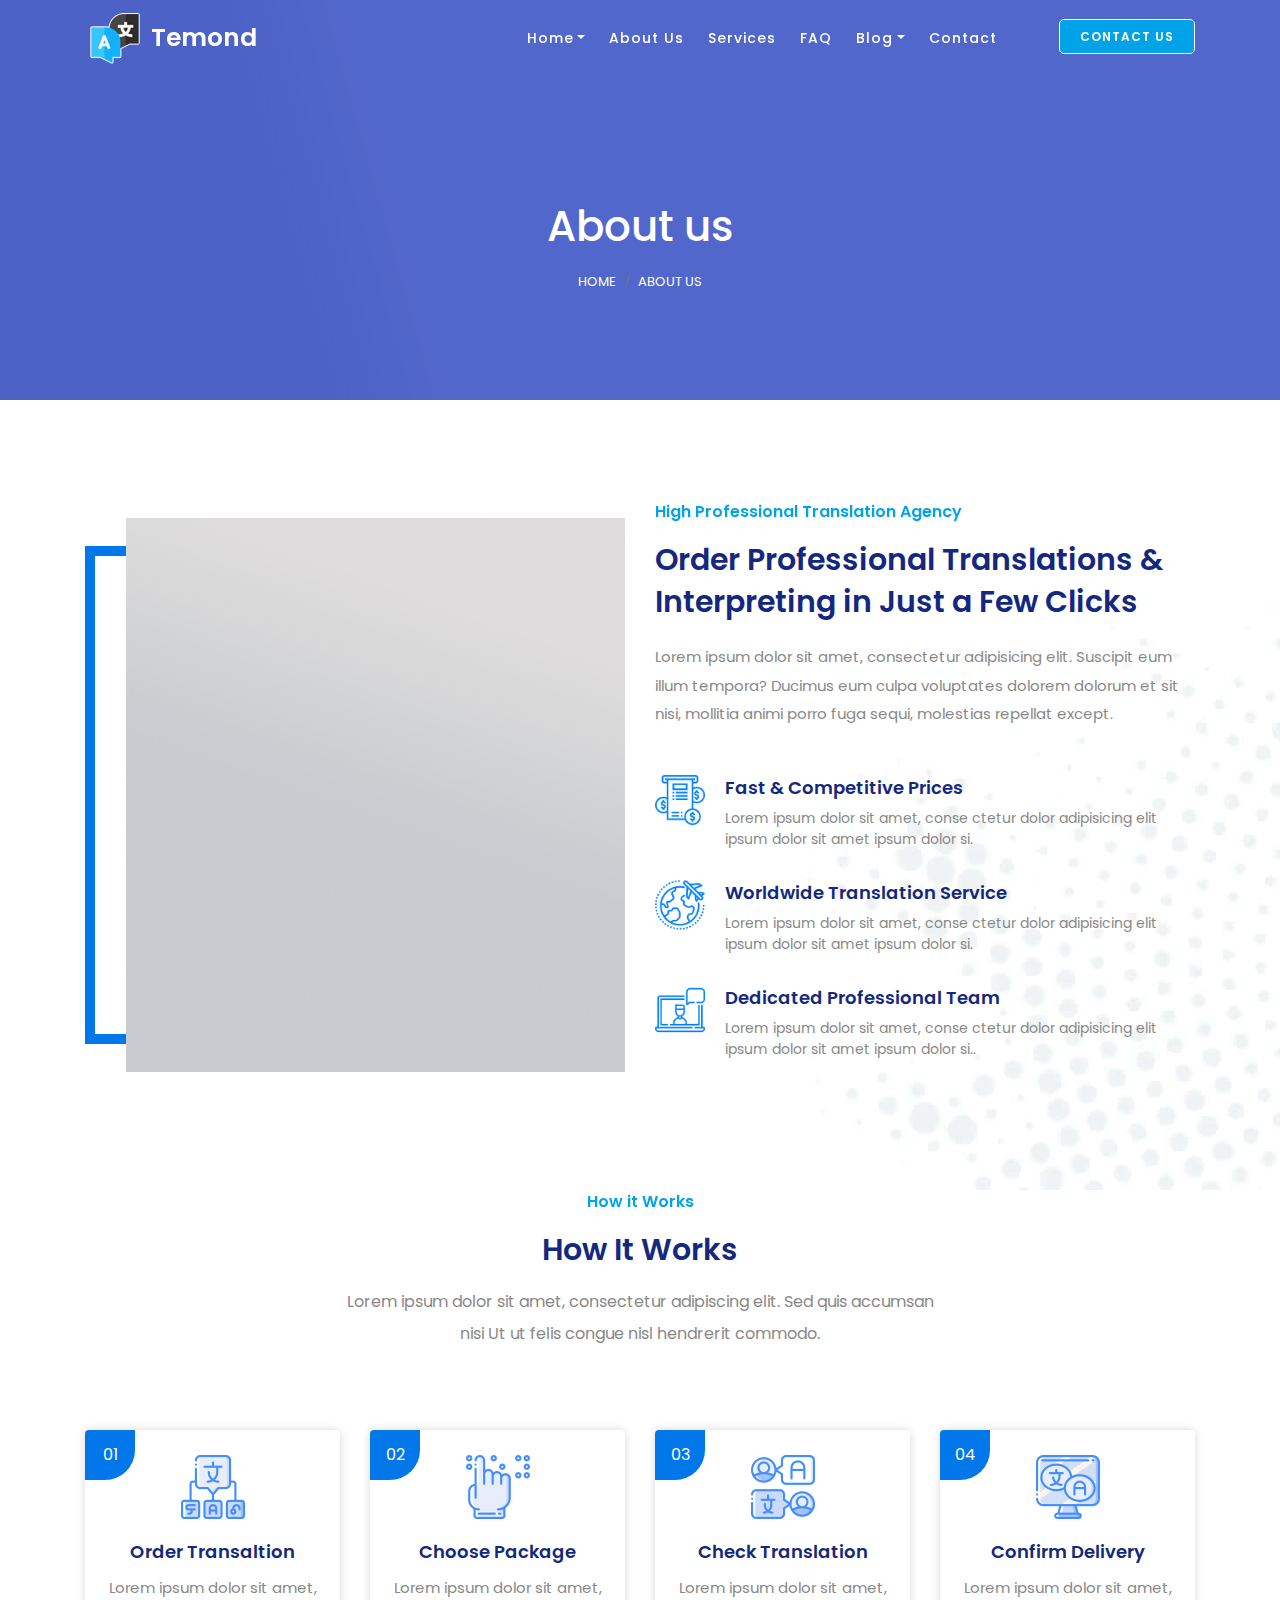
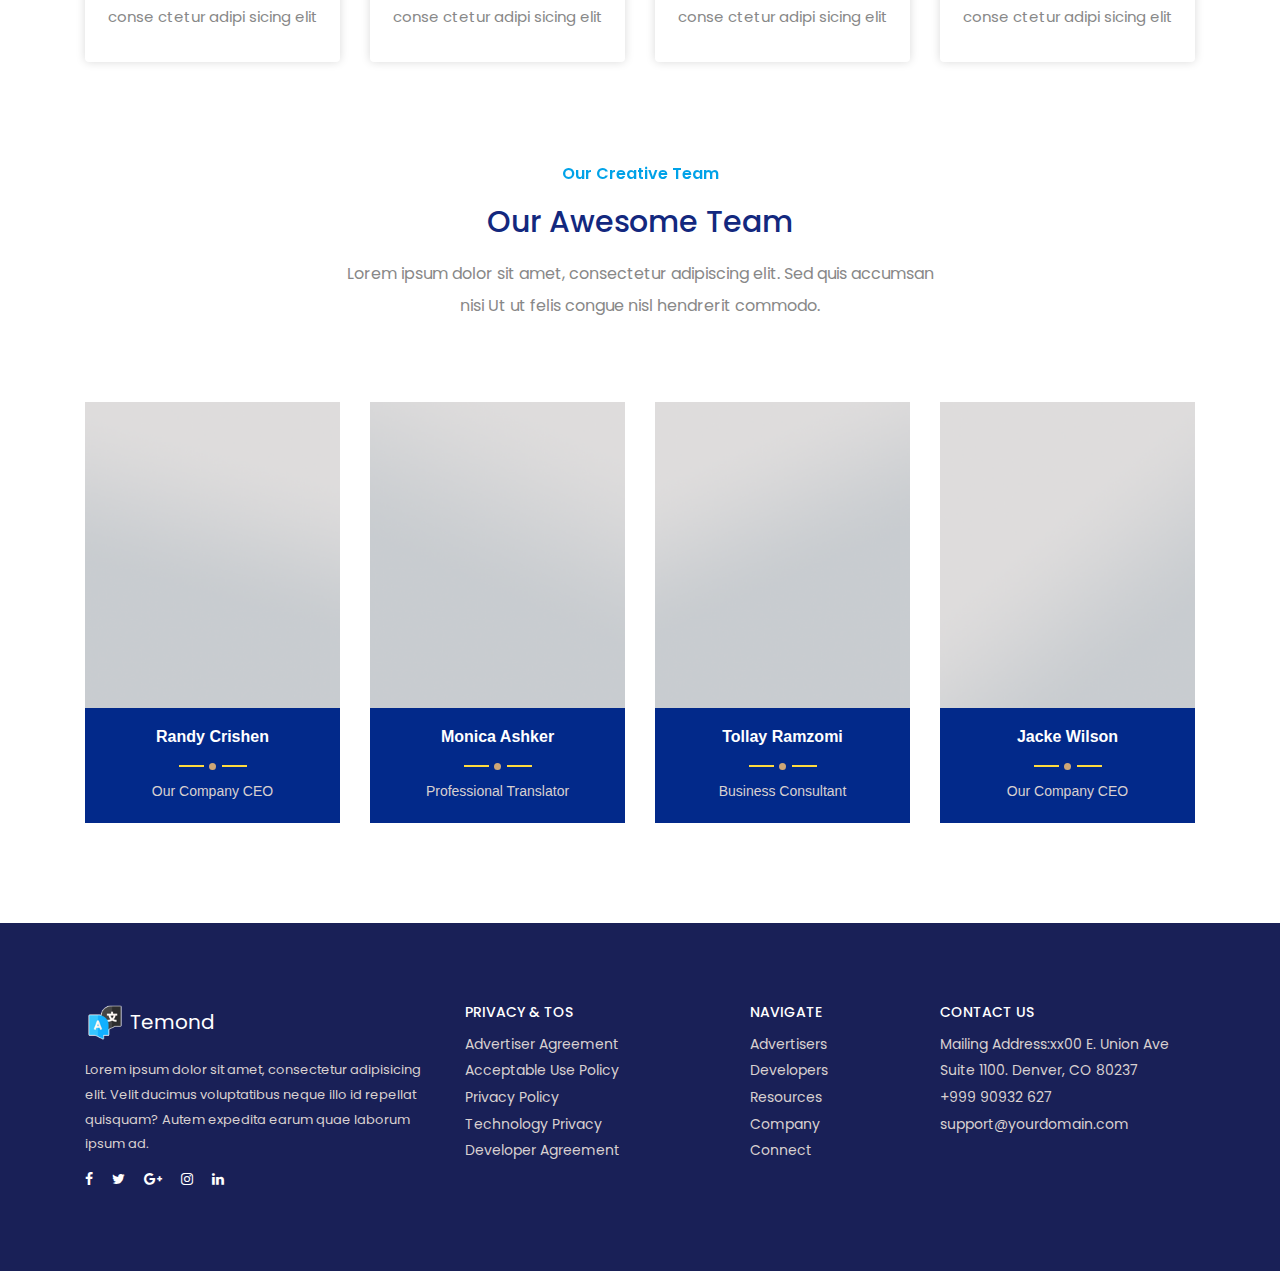
==== about-us.html @ 37ab3e79 "first" ====
<!DOCTYPE html>
<html lang="en">


<head>
    <meta charset="UTF-8">
    <meta name="description" content="">
    <meta http-equiv="X-UA-Compatible" content="IE=edge">
    <meta name="viewport" content="width=device-width, initial-scale=1, shrink-to-fit=no">

    <!-- Title -->
    <title>About Us</title>

    <!-- Favicon -->
    <link rel="icon" href="img/core-img/favicon.ico">

    <!-- Core Stylesheet -->
    <link rel="stylesheet" href="css/style.css">

    <!-- Responsive Stylesheet -->
    <link rel="stylesheet" href="css/responsive.css">

</head>

<body class="light-version">
    <!-- Preloader -->
    <div id="preloader">
        <div class="preload-content">
            <div id="loader-load"></div>
        </div>
    </div>

    <!-- ##### Header Area Start ##### -->
    <nav class="navbar navbar-expand-lg navbar-white fixed-top" id="banner">
        <div class="container">
            <!-- Brand -->
            <a class="navbar-brand" href="#"><span><img src="img/core-img/logo.png" alt="logo"></span> Temond</a>

            <!-- Toggler/collapsibe Button -->
            <button class="navbar-toggler" type="button" data-toggle="collapse" data-target="#collapsibleNavbar">
                <span class="navbar-toggler-icon"></span>
            </button>

            <!-- Navbar links -->
            <div class="collapse navbar-collapse" id="collapsibleNavbar">
                <ul class="navbar-nav ml-auto">
                    <li class="nav-item dropdown">
                        <a class="nav-link dropdown-toggle" href="#" id="navbardrop" data-toggle="dropdown">Home</a>
                        <div class="dropdown-menu">
                            <a class="dropdown-item" href="index-demo-1.html">Home style 1</a>
                            <a class="dropdown-item" href="index-demo-2.html">Home style 2</a>
                            <a class="dropdown-item" href="index-demo-3.html">Home style 3</a>
                            
                        </div>
                    </li>
                    <li class="nav-item">
                        <a class="nav-link" href="about-us.html">About Us</a>
                    </li>
                    <li class="nav-item">
                        <a class="nav-link" href="services.html">Services</a>
                    </li>
                    <li class="nav-item">
                        <a class="nav-link" href="faq.html">FAQ</a>
                    </li>
                    <li class="nav-item dropdown">
                        <a class="nav-link dropdown-toggle" href="#" id="navbardrop" data-toggle="dropdown">Blog</a>
                        <div class="dropdown-menu">
                            <a class="dropdown-item" href="index-blog.html">Blog Posts</a>
                            <a class="dropdown-item" href="index-blog-with-sidebar.html">Sidebar Blog </a>
                            <a class="dropdown-item" href="index-single-blog.html">Blog Details</a>
                        </div>
                    </li>
                    <li class="nav-item">
                        <a class="nav-link" href="contact-us.html">Contact</a>
                    </li>
                    <li class="lh-55px"><a href="#" class="btn login-btn ml-50">Contact Us</a></li>
                </ul>
            </div>
        </div>
    </nav>
    <!-- ##### Header Area End ##### -->

    <!-- ##### Welcome Area Start ##### -->
    <div class="breadcumb-area">
        <!-- breadcumb content -->
        <div class="breadcumb-content">
            <div class="container h-100">
                <div class="row h-100 align-items-center">
                    <div class="col-12">
                        <nav aria-label="breadcrumb" class="breadcumb--con text-center">
                            <h2 class="w-text title wow fadeInUp" data-wow-delay="0.2s">About us</h2>
                            <ol class="breadcrumb justify-content-center wow fadeInUp" data-wow-delay="0.4s">
                                <li class="breadcrumb-item"><a href="#">Home</a></li>
                                <li class="breadcrumb-item active" aria-current="page">About us</li>
                            </ol>
                        </nav>
                    </div>
                </div>
            </div>
        </div>
    </div>
    <!-- ##### Welcome Area End ##### -->

   <section class="relative section-padding-100 dot-bg">
         <div class="container">
            <div class="row align-items-center">
                <div class="col-12 col-lg-6 offset-lg-0 col-md-12 no-padding-left">
                    <div class="about-sec-img fadeInUp" data-wow-delay="0.7s">
                        <img src="img/core-img/about-1.png" alt="">
                    </div>
                </div>
                <div class="col-12 col-lg-6 offset-lg-0">
                    <div class="who-we-contant mt-s">
                        <div class="mb-15 text-left fadeInUp" data-wow-delay="0.2s">
                            <span class="gradient-text blue">High Professional Translation Agency</span>
                        </div>
                        <h4 class="fadeInUp" data-wow-delay="0.3s">Order Professional Translations & Interpreting in Just a Few Clicks</h4>
                        <p class="fadeInUp" data-wow-delay="0.4s">Lorem ipsum dolor sit amet, consectetur adipisicing elit. Suscipit eum illum tempora? Ducimus eum culpa voluptates dolorem dolorum et sit nisi, mollitia animi porro fuga sequi, molestias repellat except.</p>

                        <div class="row">
                            <div class="col-12 mt-30">
                                <div class="services-block-four v2">
                                    <div class="inner-box">
                                        <div class="icon-img-box">
                                            <img src="img/icons/icon1.png" alt="">
                                        </div>
                                        <h3><a href="#">Fast &amp; Competitive Prices</a></h3>
                                        <div class="text">Lorem ipsum dolor sit amet, conse ctetur dolor adipisicing elit ipsum dolor sit amet ipsum dolor si.</div>
                                        
                                    </div>
                                </div>
                            </div>
                            <div class="col-12">
                                <div class="services-block-four v2">
                                    <div class="inner-box">
                                        <div class="icon-img-box">
                                            <img src="img/icons/icon2.png" alt="">
                                        </div>
                                        <h3><a href="#">Worldwide Translation Service</a></h3>
                                        <div class="text">Lorem ipsum dolor sit amet, conse ctetur dolor adipisicing elit ipsum dolor sit amet ipsum dolor si.</div>
                                        
                                    </div>
                                </div>
                            </div>
                            <div class="col-12 ">
                            <div class="services-block-four v2">
                                <div class="inner-box">
                                    <div class="icon-img-box">
                                        <img src="img/icons/icon3.png" alt="">
                                    </div>
                                    <h3><a href="#">Dedicated Professional Team</a></h3>
                                    <div class="text">Lorem ipsum dolor sit amet, conse ctetur dolor adipisicing elit ipsum dolor sit amet ipsum dolor si..</div>
                                    
                                </div>
                            </div>
                        </div>
                        </div>
                        
                    </div>
                </div>
            </div>

        </div>
    </section>
    
    

    <section class="relative section-padding-0-70">
        <div class="container">
            <div class="section-heading text-center">
                
                <div class="mb-15 justify-content-center fadeInUp" data-wow-delay="0.2s">
                    <span class="gradient-text blue">How it Works</span>
                </div>
                <h2 class="d-blue bold fadeInUp" data-wow-delay="0.3s">How it Works</h2>
                <p class="fadeInUp" data-wow-delay="0.4s">Lorem ipsum dolor sit amet, consectetur adipiscing elit. Sed quis accumsan nisi Ut ut felis congue nisl hendrerit commodo.</p>
            </div>
            <div class="row">
                <div class="col-md-3 col-sm-6 col-xs-12">
                    <div class="article special w-bg">
                        <span class="how-number">01</span>
                        <img src="img/icons/c1.png" class="mb-10" alt="">
                        <h3 class="article__title">Order Transaltion</h3> 
                        <p>Lorem ipsum dolor sit amet, conse ctetur adipi sicing elit</p>               
                    </div>
                </div>
                <div class="col-md-3 col-sm-6 col-xs-12">
                    <div class="article special w-bg">
                        <span class="how-number">02</span>
                        <img src="img/icons/c2.png" class="mb-10" alt="">
                        <h3 class="article__title">Choose Package</h3> 
                        <p>Lorem ipsum dolor sit amet, conse ctetur adipi sicing elit</p>                
                    </div>
                </div>
                <div class="col-md-3 col-sm-6 col-xs-12">
                    <div class="article special w-bg">
                        <span class="how-number">03</span>
                        <img src="img/icons/c3.png" class="mb-10" alt="">
                        <h3 class="article__title">Check Translation</h3> 
                        <p>Lorem ipsum dolor sit amet, conse ctetur adipi sicing elit</p>                
                    </div>
                </div>
                <div class="col-md-3 col-sm-6 col-xs-12">
                    <div class="article special w-bg">
                        <span class="how-number">04</span>
                        <img src="img/icons/c4.png" class="mb-10" alt="">
                        <h3 class="article__title">Confirm Delivery</h3> 
                        <p>Lorem ipsum dolor sit amet, conse ctetur adipi sicing elit</p>               
                    </div>
                </div>
            </div>
        </div>
    </section>

    
    <div class="footer-bg">
        <!-- ##### Team Area Start ##### -->
        <section class="our_team_area section-padding-0-70 clearfix" id="team">
            <div class="container">
                <div class="row">
                    <div class="col-12">
                        <div class="section-heading text-center">
                            
                            <div class="mb-15 justify-content-center fadeInUp" data-wow-delay="0.2s">
                                <span class="gradient-text blue">Our Creative Team</span>
                            </div>
                            <h2 class="fadeInUp" data-wow-delay="0.3s">Our Awesome Team</h2>
                            <p class="fadeInUp" data-wow-delay="0.4s">Lorem ipsum dolor sit amet, consectetur adipiscing elit. Sed quis accumsan nisi Ut ut felis congue nisl hendrerit commodo. </p>
                        </div>
                    </div>
                </div>

                <div class="row">
                    <!-- Single Team Member -->
                    <div class="col-12 col-sm-6 col-lg-3">
                       <div class="our-team ico-team">
                            <div class="team_img">
                                <img src="img/team-img/member1.png" alt="chef-1">
                                <ul class="social">
                                    <li><a href="#"><i class="fa fa-facebook"></i></a></li>
                                    <li><a href="#"><i class="fa fa-twitter"></i></a></li>
                                    <li><a href="#"><i class="fa fa-linkedin"></i></a></li>
                                </ul>
                            </div>
                            <div class="team-content">
                                <h4 class="title">Randy crishen</h4>
                                <span class="post">Our Company CEO</span>
                            </div>
                        </div>
                    </div>

                    <!-- Single Team Member -->
                    <div class="col-12 col-sm-6 col-lg-3">
                       <div class="our-team ico-team">
                            <div class="team_img">
                                <img src="img/team-img/member2.png" alt="chef-1">
                                <ul class="social">
                                    <li><a href="#"><i class="fa fa-facebook"></i></a></li>
                                    <li><a href="#"><i class="fa fa-twitter"></i></a></li>
                                    <li><a href="#"><i class="fa fa-linkedin"></i></a></li>
                                </ul>
                            </div>
                            <div class="team-content">
                                <h4 class="title">Monica Ashker</h4>
                                <span class="post">Professional Translator</span>
                            </div>
                        </div>
                    </div>

                    <!-- Single Team Member -->
                    <div class="col-12 col-sm-6 col-lg-3">
                       <div class="our-team ico-team">
                            <div class="team_img">
                                <img src="img/team-img/member3.png" alt="chef-1">
                                <ul class="social">
                                    <li><a href="#"><i class="fa fa-facebook"></i></a></li>
                                    <li><a href="#"><i class="fa fa-twitter"></i></a></li>
                                    <li><a href="#"><i class="fa fa-linkedin"></i></a></li>
                                </ul>
                            </div>
                            <div class="team-content">
                                <h4 class="title">Tollay Ramzomi</h4>
                                <span class="post">Business Consultant</span>
                            </div>
                        </div>
                    </div>

                    <!-- Single Team Member -->
                    <div class="col-12 col-sm-6 col-lg-3">
                       <div class="our-team ico-team">
                            <div class="team_img">
                                <img src="img/team-img/member4.png" alt="chef-1">
                                <ul class="social">
                                    <li><a href="#"><i class="fa fa-facebook"></i></a></li>
                                    <li><a href="#"><i class="fa fa-twitter"></i></a></li>
                                    <li><a href="#"><i class="fa fa-linkedin"></i></a></li>
                                </ul>
                            </div>
                            <div class="team-content">
                                <h4 class="title">Jacke Wilson</h4>
                                <span class="post">Our Company CEO</span>
                            </div>
                        </div>
                    </div>

                </div>
            </div>
        </section>
        <!-- ##### Team Area End ##### -->
        
        <!-- ##### Footer Area Start ##### -->
        <footer class="footer-area bg-img">

            <div class="footer-content-area mt-0">
                <div class="container">
                    <div class="row ">
                        <div class="col-12 col-lg-4 col-md-6">
                            <div class="footer-copywrite-info">
                                <!-- Copywrite -->
                                <div class="copywrite_text fadeInUp" data-wow-delay="0.2s">
                                    <div class="footer-logo">
                                        <a href="#"><img src="img/core-img/logo.png" alt="logo"> Temond</a>
                                    </div>
                                    <p>Lorem ipsum dolor sit amet, consectetur adipisicing elit. Velit ducimus voluptatibus neque illo id repellat quisquam? Autem expedita earum quae laborum ipsum ad.</p>
                                </div>
                                <!-- Social Icon -->
                                <div class="footer-social-info fadeInUp" data-wow-delay="0.4s">
                                    <a href="#"><i class="fa fa-facebook" aria-hidden="true"></i></a>
                                    <a href="#"> <i class="fa fa-twitter" aria-hidden="true"></i></a>
                                    <a href="#"><i class="fa fa-google-plus" aria-hidden="true"></i></a>
                                    <a href="#"><i class="fa fa-instagram" aria-hidden="true"></i></a>
                                    <a href="#"><i class="fa fa-linkedin" aria-hidden="true"></i></a>
                                </div>
                            </div>
                        </div>

                        <div class="col-12 col-lg-3 col-md-6">
                            <div class="contact_info_area d-sm-flex justify-content-between">
                                <!-- Content Info -->
                                <div class="contact_info mt-x text-center fadeInUp" data-wow-delay="0.3s">
                                    <h5>PRIVACY & TOS</h5>
                                    <a href=""><p>Advertiser Agreement</p></a>
                                    <a href=""><p>Acceptable Use Policy</p></a>
                                    <a href=""><p>Privacy Policy</p></a>
                                    <a href=""><p>Technology Privacy</p></a>
                                    <a href=""><p>Developer Agreement</p></a>
                                </div>
                            </div>
                        </div>
                          
                        <div class="col-12 col-lg-2 col-md-6 ">
                            <!-- Content Info -->
                            <div class="contact_info_area d-sm-flex justify-content-between">
                                <div class="contact_info mt-s text-center fadeInUp" data-wow-delay="0.2s">
                                    <h5>NAVIGATE</h5>
                                    <a href=""><p>Advertisers</p></a>
                                    <a href=""><p>Developers</p></a>
                                    <a href=""><p>Resources</p></a>
                                    <a href=""><p>Company</p></a>
                                    <a href=""><p>Connect</p></a>
                                </div>
                            </div>
                        </div>
                        

                        <div class="col-12 col-lg-3 col-md-6 ">
                            <div class="contact_info_area d-sm-flex justify-content-between">
                                <!-- Content Info -->
                                <div class="contact_info mt-s text-center fadeInUp" data-wow-delay="0.4s">
                                    <h5>CONTACT US</h5>
                                    <p>Mailing Address:xx00 E. Union Ave</p>
                                    <p>Suite 1100. Denver, CO 80237</p>
                                    <p>+999 90932 627</p>
                                    <p>support@yourdomain.com</p>
                                </div>
                            </div>
                        </div>
                    </div>
                </div>
                    
            </div>
        </footer>
        <!-- ##### Footer Area End ##### -->
    </div>

    <!-- ########## All JS ########## -->
    <!-- jQuery js -->
    <script src="js/jquery.min.js"></script>
    <!-- Popper js -->
    <script src="js/popper.min.js"></script>
    <!-- Bootstrap js -->
    <script src="js/bootstrap.min.js"></script>
    <!-- All Plugins js -->
    <script src="js/plugins.js"></script>
    <!-- Parallax js -->
    <script src="js/dzsparallaxer.js"></script>
    <!-- Active js -->
    <script src="js/script.js"></script>

</body>


</html>
---- css/style.css ----
/*** 
====================================================================
  Table of contents
====================================================================

- Google Fonts
- Css Imports
- General Css Styles
- Header Area style
- Welcome Area Styles 
- Partners area style
- About us area style 
- services-block-four style 
- Demo-video area style 
- Trust area style 
- services area style 
- Call-to-action area style
- Video area style 
- Gallery area style 
- Cool-facts style 
- Price table style
- Testimonials area style 
- Team area style
- Blog area style 
- Contact us style 
- FAQ style -Timeline style 
- Footer area style 

***/

/*** 

====================================================================
  Google fonts
====================================================================

***/

@import url('https://fonts.googleapis.com/css?family=Poppins:200,300,400,500,600,700,900');

/*** 

====================================================================
  Import All Css
====================================================================

***/

@import 'bootstrap.min.css';
@import 'animate.css';
@import 'owl.carousel.min.css';
@import 'magnific-popup.css';
@import 'animated-headline.css';
@import 'font-awesome.min.css';
@import 'font-icons.css';
/*** 

====================================================================
  General css style
====================================================================

***/
* {
    margin: 0;
    padding: 0;
}

body {
    font-family: 'Poppins', sans-serif;
    background: #4834d4;
    overflow-x: hidden;
    background: -webkit-linear-gradient(to right, #4834d4, #341f97);
    background: -webkit-linear-gradient(left, #4834d4, #341f97);
    background: linear-gradient(to right, #4834d4, #341f97);
}
.darker-blue{
    background: linear-gradient(180deg,#240044 0,#0f0240 25%,#400959 40%,#0f0240 65%,#0f0240);
}
h1,
h2,
h3,
h4,
h5,
h6 {
    font-family: 'Poppins', sans-serif;
    color: #fff;
    line-height: 1.4;
    font-weight: 500;
}

a,
a:hover,
a:focus,
a:active {
    text-decoration: none;
    -webkit-transition-duration: 500ms;
    transition-duration: 500ms;
    outline: none;
}

li {
    list-style: none;
}

p {
    line-height: 1.9;
    color: rgba(255, 255, 255, 0.5);
    font-size: 15px;
}

img {
    max-width: 100%;
    height: auto;
}

ul,
ol {
    margin: 0;
    padding: 0;
}
.section-header{
    position: relative;
    margin-bottom: 50px
}
.section-title {
    font-size: 44px;
    margin-bottom: 20px;
    margin-top: 0;
    position: relative;
    text-align: center;
    color: #fff;
}
.section-header .desc{
    max-width: 800px;
    text-align: center;
    margin: 0 auto
}
.bg-title {
    margin-bottom: -37px;
    margin-left: -30px;
    font-size: 66px;
    opacity: .04;
    font-weight: bold;
    text-align: center;
    line-height: 1;
    text-transform: uppercase;
}
.has-print{
    position: absolute;
    top: -50px;
    left: 50%;
    transform: translateX(-50%);
    width: 90px;
    height: 90px;
    background: url(../img/core-img/shape1.png) no-repeat;
}

#preloader {
    position: fixed;
    width: 100%;
    height: 100%;
    z-index: 99999;
    top: 0;
    left: 0;
    background: #4834d4;
    background: -webkit-linear-gradient(to right, #4834d4, #341f97);
    background: -webkit-linear-gradient(left, #4834d4, #341f97);
    background: linear-gradient(to right, #4834d4, #341f97);
}

.preload-content {
    position: absolute;
    top: 50%;
    left: 50%;
    margin-top: -35px;
    margin-left: -35px;
    z-index: 100;
}

#loader-load {
    width: 70px;
    height: 70px;
    border-radius: 50%;
    border: 3px;
    border-style: solid;
    border-color: transparent;
    border-top-color: rgba(255, 255, 255, 0.5);
    -webkit-animation: dreamrotate 2400ms linear infinite;
    animation: dreamrotate 2400ms linear infinite;
    z-index: 999;
}

#loader-load:before {
    content: "";
    position: absolute;
    top: 7.5px;
    left: 7.5px;
    right: 7.5px;
    bottom: 7.5px;
    border-radius: 50%;
    border: 3px;
    border-style: solid;
    border-color: transparent;
    border-top-color: rgba(255, 255, 255, 0.5);
    -webkit-animation: dreamrotate 2700ms linear infinite;
    animation: dreamrotate 2700ms linear infinite
}

#loader-load:after {
    content: "";
    position: absolute;
    top: 20px;
    left: 20px;
    right: 20px;
    bottom: 20px;
    border-radius: 50%;
    border: 3px;
    border-style: solid;
    border-color: transparent;
    border-top-color: rgba(255, 255, 255, 0.5);
    -webkit-animation: dreamrotate 1800ms linear infinite;
    animation: dreamrotate 1800ms linear infinite
}

@-webkit-keyframes dreamrotate {
    0% {
        -webkit-transform: rotate(0deg);
        transform: rotate(0deg)
    }
    100% {
        -webkit-transform: rotate(360deg);
        transform: rotate(360deg)
    }
}

@keyframes dreamrotate {
    0% {
        -webkit-transform: rotate(0deg);
        transform: rotate(0deg)
    }
    100% {
        -webkit-transform: rotate(360deg);
        transform: rotate(360deg)
    }
}

.full-width{
    width: 100%
}
.width-90{
    max-width: 90px
}
.width90{
    max-width: 90%
}
.width-80{
    max-width: 80%
}
.fs-48{
    font-size: 48px !important
}
.bigger-text{
    font-size: 5rem !important;
    line-height: 1
}
.relative{
    position: relative;
}
.hidden{
    overflow: hidden;
}
.block{
    display: block;
}
@media only screen and (max-width: 767px) {
    .fs-48{
        font-size: 36px !important
    }
    .bigger-text{
    font-size: 3rem !important;
    line-height: 1
}
}
.mt-10 {
    margin-top: 10px;
}
.mt-15 {
    margin-top: 15px;
}
.mt-20 {
    margin-top: 20px;
}
.mt-30 {
    margin-top: 30px;
}

.mt-40 {
    margin-top: 40px;
}

.mt-50 {
    margin-top: 50px;
}
.mt-70 {
    margin-top: 70px;
}
.mt-100 {
    margin-top: 100px;
}

.mt-150 {
    margin-top: 150px;
}

.mr-15 {
    margin-right: 15px;
}

.mr-30 {
    margin-right: 30px;
}

.mr-50 {
    margin-right: 50px;
}

.mr-100 {
    margin-right: 100px;
}
.no-padding-right{
    padding-right: 0 !important
}
.no-padding-left{
    padding-left: 0 !important
}
.no-padding-top{
    padding-top: 0 !important
}
.no-padding-bottom{
    padding-bottom: 0 !important
}
@media (max-width: 767px){
	.no-padding-right{
    padding-right: 15px !important
}
	.no-padding-left{
	    padding-left: 15px !important
	}
}
.mb-0{
    margin-bottom: 0 !important
}
.mt-0{
    margin-top: 0 !important
}
.mb-15 {
    margin-bottom: 15px;
}
.mb-20 {
    margin-bottom: 20px;
}
.mb-30 {
    margin-bottom: 30px;
}

.mb-40 {
    margin-bottom: 40px;
}

.mb-50 {
    margin-bottom: 50px;
}

.mb-100 {
    margin-bottom: 100px;
}

.ml-15 {
    margin-left: 15px;
}

.ml-30 {
    margin-left: 30px;
}

.ml-50 {
    margin-left: 50px;
}

.ml-100 {
    margin-left: 100px;
}
@media (max-width: 992px){
    .double-bg{
        background-size: cover !important
    }
    .mt-s{
        margin-top: 30px !important
    }
    .mb-s{
        margin-bottom: 30px !important
    }
    .padding-t-md-0{
        padding-top: 0 !important
    }
}
@media (max-width: 767px){
    .mt-x{
        margin-top: 30px !important
    }
    
    .main-ilustration-5{
        height: 65vh !important
    }
}
@media (max-width: 480px){

    .welcome_area.ico {
        height: 100vh !important;
    }
    .main-ilustration-5{
        display: none;
    }
    .integration-text{
        font-size: 12px
    }
    .integration-icon .badge{
        display: none;
    }
    .spons{
        border-top: 1px solid #eee 
    }
    .spons img{
        width: 80%
    }
}
.section-padding-100 {
    padding-top: 100px;
    padding-bottom: 100px;
}
.section-padding-100-70 {
    padding-top: 100px;
    padding-bottom: 70px;
}
.section-padding-0-70 {
    padding-top: 0px;
    padding-bottom: 70px;
}
.section-padding-70-70 {
    padding-top: 70px;
    padding-bottom: 70px;
}
.section-padding-70-100 {
    padding-top: 70px;
    padding-bottom: 100px;
}
.section-padding-100-85 {
    padding-top: 100px;
    padding-bottom: 85px;
}
.section-padding-100-50 {
    padding-top: 100px;
    padding-bottom: 50px;
}
.section-padding-0-100 {
    padding-top: 0px;
    padding-bottom: 100px;
}
.section-before:before{
    content: '';
    position: absolute;
    top: -75px;
    left: 50%;
    transform: translateX(-50%);
    height: 150px;
    width: 150px;
    background: url(../img/core-img/shape1.png) no-repeat;
    background-size: contain;
}
.scew-bg{
    background: url(../img/svg/bg-header1.svg) no-repeat;
    background-size: cover
    
}
.sec-before:before{
    content: '';
    position: absolute;
    top: 50%;
    left: 0;
    transform: translateY(-50%);
    height: 580px;
    width: 200px;
    background: url(../img/core-img/sec-before.png) no-repeat;
    background-size: cover;
}
.sec-before2:before{
    content: '';
    position: absolute;
    bottom: 0;
    right: 0;
    height: 580px;
    width: 500px;
    background: url(../img/core-img/sec-before2.png) no-repeat;
    background-size: cover;
}
.sec-before3:before{
    content: '';
    position: absolute;
    top: 0;
    right: 0;
    height: 580px;
    width: 500px;
    background: url(../img/team-img/app/bubbules.png) no-repeat;
    background-size: cover;
    -webkit-animation: floating2 7s infinite;
    -o-animation: floating2 7s infinite ;
    animation: floating2 7s infinite ;
}
@media (max-width: 992px){
    .sec-before:before, 
    .sec-before2:before,
    .sec-before3:before{
        display: none;
    }
}
.sec-img-bg:before{
    content: '';
    position: absolute;
    width: 300px;
    height: 100%;
    top: 0;
    left: 0;
    background: url('../img/bg-img/sec-img-bg.png') no-repeat top right;
}
.pettern2{
    background: url(../img/core-img/pettern2.png) repeat;
    background-size: 25%;
    border-top: 1px solid #eee;
    border-bottom: 1px solid #eee
}
.travel-bg{
    background: url(../img//bg-img/travel-bg.png) no-repeat;
    background-size: cover
    
}
.relative{
    position: relative;
}
.box-shadow {
    -webkit-box-shadow: 0px 10px 27px 0px rgba(154, 161, 171, 0.18);
    box-shadow: 0px 10px 27px 0px rgba(154, 161, 171, 0.18);
    -webkit-transition: all 0.2s ease-in-out;
    -moz-transition: all 0.2s ease-in-out;
    -ms-transition: all 0.2s ease-in-out;
    -o-transition: all 0.2s ease-in-out;
    transition: all 0.2s ease-in-out;
    position: relative;
    display: block;
    top: 0;
}


.section-padding-0-100 {
    padding-top: 0;
    padding-bottom: 100px;
}

.section-padding-100-0 {
    padding-top: 100px;
    padding-bottom: 0;
}

.section-padding-100-50 {
    padding-top: 100px;
    padding-bottom: 50px;
}

.section-padding-0-50 {
    padding-top: 0;
    padding-bottom: 50px;
}

.section-padding-50-0 {
    padding-top: 50px;
    padding-bottom: 0;
}

.section-padding-200 {
    padding-top: 200px;
    padding-bottom: 200px;
}

.section-padding-0-200 {
    padding-top: 0;
    padding-bottom: 200px;
}

.section-padding-200-0 {
    padding-top: 200px;
    padding-bottom: 0;
}

.section-padding-200-100 {
    padding-top: 200px;
    padding-bottom: 100px;
}

.section-padding-150 {
    padding-top: 150px;
    padding-bottom: 150px;
}

.section-padding-150-0 {
    padding-top: 150px;
    padding-bottom: 0;
}

.section-padding-0-150 {
    padding-top: 0;
    padding-bottom: 150px;
}

.section-padding-50-150 {
    padding-top: 50px;
    padding-bottom: 150px;
}

.section-heading {
    position: relative;
    z-index: 1;
    margin-bottom: 80px;
}

.section-heading h2 {
    font-size: 30px;
    text-transform: capitalize;
    margin-bottom: 15px;
}

.section-heading > p {
    margin-bottom: 0;
    line-height: 2;
    font-size: 16px;
    max-width: 600px;
    margin: 0 auto;
}
.who-we-contant .res-header{
    margin-bottom: 30px
}
.res-header{
    position: relative;
    margin-bottom: 80px
}

.res-header h6{
    font: 500 40px 'Great Vibes', cursive;
    text-transform: capitalize;
    color: #cea676 !important;
    letter-spacing: 3px;
    margin: 0 0 -20px 0;
}
.res-header h4{
    margin: 10px 0;
    color: #4e4e4e
}
.heade-before-after:before{
    content: "";
    background: url(../img/team-img/food/head-before.png) no-repeat scroll 0px 10px;
    display: inline-block;
    height: 35px;
    width: 60px;
    margin-right: 20px;
}
.heade-before-after:after{
    content: "";
    background: url(../img/team-img/food/head-after.png) no-repeat scroll 0px 10px;
    display: inline-block;
    height: 35px;
    width: 60px;
    margin-left: 20px;
}
/* reservation */
.reservation .reservation-content{
    -webkit-box-shadow: 0px 30px 100px -38px rgba(0,0,0,0.3);
    -moz-box-shadow: 0px 30px 100px -38px rgba(0,0,0,0.3);
    box-shadow: 0px 30px 100px -38px rgba(0,0,0,0.3);
}
.reservation .opening{
    background-color: #21201e;
    padding: 30px;
    text-align: center;
    
}
.reservation .opening-time{
    padding: 30px;
    border: 1px dashed #cea676;
}
.reservation .opening-time h3{
    color: #fff !important;
    padding: 0 0 60px 0
}
.reservation .opening-time .openning-days{
    font-size: 18px;
    color: #666;
    text-transform: uppercase;
}
.reservation .opening-time p{
    font-size: 14px;
    color: #fff;
    margin-bottom: 0
}
.reservation hr{
    margin: 40px 0
}
.reservation .opening-time p:last-child{
    font-size: 20px;
    color: #cea676;
    margin-bottom: 0
}
.reservation-content{
    background: url(../img/team-img/food/reservation-bg.jpg) no-repeat center center;
    background-size: cover
}
.reservation .reservation-online{
    padding: 60px;
}
.b-contact__form form > div span {
    position: relative;
    left: 20px;
    top: 32px;
    color: #eee
}

.b-contact__form input[type='text'] {
    background: transparent;
    border: 1px solid #555555;
    padding: 10px 0 10px 45px;
    border-radius: 30px;
    width: 100%;
    font-size: 13px
}
.b-contact__form input:focus{
    outline: 0;
    border-color: #cea676 
}

#scrollUp {
    bottom: 130px;
    font-size: 12px;
    line-height: 22px;
    right: 30px;
    width: 100px;
    background-color: transparent;
    color: #fff;
    text-align: center;
    height: 20px;
    -webkit-transition-duration: 500ms;
    transition-duration: 500ms;
    text-transform: uppercase;
    -webkit-transform: rotate(-90deg);
    transform: rotate(-90deg);
}

#scrollUp:before {
    position: absolute;
    width: 30%;
    height: 2px;
    background-color: #fff;
    content: "";
    top: 10px;
    right: 100%;
    z-index: -200 !important;
}

.bg-overlay {
    position: relative;
    z-index: 1;
}
.has-gradient{
    background-image: linear-gradient(to right, #21d397 0%, #7450fe 100%); 
}
.has-border-top{
    border-top: 1px solid #eee
}
@media (max-width: 992px){
    .has-border-top-md{
        border-top: 1px solid #eee
    }
}
.bg-overlay:after {
    background: rgba(72, 52, 212, 0.95);
    background: -webkit-linear-gradient(to right, rgba(72, 52, 212, 0.95), rgba(52, 31, 151, 0.95));
    background: -webkit-linear-gradient(left, rgba(72, 52, 212, 0.95), rgba(52, 31, 151, 0.95));
    background: linear-gradient(to right, rgba(72, 52, 212, 0.95), rgba(52, 31, 151, 0.95));
    position: absolute;
    content: "";
    height: 100%;
    width: 100%;
    top: 0;
    left: 0;
    z-index: -1;
}

.bg-img {
    background-position: center center;
    background-size: cover;
    background-repeat: no-repeat;
}

.height-400 {
    height: 400px;
}

.height-600 {
    height: 600px;
}

.height-700 {
    height: 700px;
}

.height-800 {
    height: 800px;
}

.height-900 {
    height: 900px;
}

.height-1000 {
    height: 1000px;
}

.login-btn {
    position: relative;
    z-index: 1;
    color: #fff;
    font-size: 12px !important;
    font-weight: 600;
    text-transform: uppercase;
    line-height: 33px;
    padding: 0 20px;
    min-width: 100px;
    color: #fff !important;
    background: #00a2e8;
    height: 35px;
    border-radius: 5px;
    border: 1px solid #fff;
    letter-spacing: 1px;
}

.login-btn:hover,
.login-btn:focus {
    color: #fff;
    background: #7450fe;
    border-color: #7450fe;
}

.more-btn blue {
    position: relative;
    z-index: 1;
    min-width: 160px;
    height: 48px;
    line-height: 48px;
    font-size: 12px;
    font-weight: 600;
    letter-spacing: 1px;
    display: inline-block;
    padding: 0 20px;
    text-align: center;
    text-transform: uppercase;
    background-size: 200% auto;
    color: #fff;
    box-shadow: 0 3ox 20px rgba(0, 0, 0, 0.1);
    border-radius: 100px;
    background-image: -webkit-linear-gradient(to right, #846FF4 0%, #F17674 51%, #846FF4 100%);
    background-image: linear-gradient(to right, #846FF4 0%, #F17674 51%, #846FF4 100%);
    border: 1px solid #fff;
    -webkit-transition: all 500ms;
    transition: all 500ms;
}
/*
    background-image: -webkit-linear-gradient(to right,#FF4137 0,#FDC800 51%,#FF4137 100%);
    background-image: linear-gradient(to right,#FF4137 0,#FDC800 51%,#FF4137 100%);
    box-shadow: 0 0 15px 0 rgba(255, 125, 55, 0.9);
*/

.more-btn blue:hover {
    background-position: right center;
    color: #fff;
}

.more-btn {
    position: relative;
    z-index: 1;
    min-width: 160px;
    height: 48px;
    line-height: 48px;
    font-size: 12px;
    font-weight: 600;
    letter-spacing: 1px;
    display: inline-block;
    padding: 0 20px;
    text-align: center;
    text-transform: uppercase;
    background-size: 200% auto;
    color: #fff;
    box-shadow: 0 3px 20px rgba(0, 0, 0, 0.1);
    border-radius: 100px;
    background: #ffdb3e;
    color: #02298a;
    -webkit-transition: all 500ms;
    transition: all 500ms;
}
.more-btn:hover {
    background-position: right center;
    color: #fff;
}
.more-btn.blue{
    background: #00a2e8;
    color: #fff;
}
.more-btn.pink{
    background: #F69;
    border: 0;
    box-shadow: 0 20px 43px 0 rgba(216,58,131,.32);
}
.more-btn blue{
    position: relative;
    z-index: 1;
    min-width: 160px;
    font-size: 18px;
    padding: 13px 20px;
    background: transparent;
    font-weight: 500;
    letter-spacing: 1px;
    display: inline-block;
    color: #fff;
}
.more-btn blue:before{
    position: absolute;
    content: '';
    left: 0;
    top: 0;
    height: 100%;
    width: 70%;
    z-index: -1;
    background: #cb202d;
    transition: all .5s ease-in-out;
}
.more-btn blue.brown:before{
    background: #cea676
}
.more-btn blue:hover:before{
    width: 100%; 
}
.more-btn blue:hover{
    color: #fff; 
}
/* ### Clients #####*/
.client-logo-row {
    display: -ms-flexbox;
    display: flex;
    -ms-flex-pack: center;
    justify-content: center;
    -ms-flex-wrap: wrap;
    flex-wrap: wrap;
    max-width: 50.625rem;
    margin: 0 auto;
}
.client-logo {
    background: url(../img/svg/diamond-shape.svg) center no-repeat;
    background-size: cover;
    display: -ms-flexbox;
    display: flex;
    -ms-flex-pack: center;
    justify-content: center;
    -ms-flex-align: center;
    align-items: center;
    width: 6.875rem;
    height: 8.125rem;
    margin: 0 -.3rem;
}
.client-logo img {
    margin: -10px 6px 0 0;
    max-height: 2rem;
    max-width: 3rem;
}
@media (min-width: 1024px){
    .client-logo img {
        max-width: 3.5rem;
        max-height: 3rem;
    }
}
/* ##### 2.0 Header Area CSS ##### */
.nav{transition: all .5s ease-in}
.navbar-brand {
    color: #fff;
    font-size: 25px;
    font-weight: 600;
    font-family: 'Poppins', sans-serif;
    padding: 0;
    margin: 0
}
.lh-55px{line-height: 55px}
.navbar-nav .nav-item .nav-link{
    padding: 20px 12px;
    font-size: 14px;
    font-weight: 500;
    letter-spacing: 1px;
    color: #fff;
}
.navbar-nav .nav-item .nav-link:hover{color:#fed136;}
.navbar-expand-md .navbar-nav .dropdown-menu{
    border-top:3px solid #fed136;
}
.dropdown-item:hover{background-color:#fed136;color:#fff;}
nav{-webkit-transition: padding-top .3s,padding-bottom .3s;
    -moz-transition: padding-top .3s,padding-bottom .3s;
    transition: padding-top .3s,padding-bottom .3s;
    border: none;
    }
    
 .shrink {
    animation: .3s ease-in-out;
    animation-name: fadeInDown;
    background-color: rgb(215, 223, 239);
}

@-webkit-keyframes fadeInDown {
  0% {
    opacity: 0;
    -webkit-transform: translateY(-20px);
    transform: translateY(-20px);
  }

  100% {
    opacity: 1;
    -webkit-transform: translateY(0);
    transform: translateY(0);
  }
}
.navbar-white .navbar-brand:hover{color:#fff}
.navbar-dark .navbar-brand:hover{color:#333}

/* mobile view */
@media (max-width:500px)
{
    .navbar{ background: rgb(215, 223, 239);}
    .navbar-nav{
        border-top:1px solid #fed136;
        color:#fff;
        z-index:1;
        margin-top:5px;
    }
    .navbar-nav .nav-item .nav-link{
        padding: 0.7em 1em!important;
        font-size: 100%;
        font-weight: 500;
    }

}
.navbar-dark .navbar-toggler,
.navbar-white .navbar-toggler,
.navbar-cyan .navbar-toggler{
    background: #086bfe ;
    border-color: #333
}
.navbar-white .navbar-toggler-icon{
    background-image: url("data:image/svg+xml;charset=utf8,%3Csvg viewBox='0 0 30 30' xmlns='http://www.w3.org/2000/svg'%3E%3Cpath stroke='rgba(255, 255, 255, 0.5)' stroke-width='2' stroke-linecap='round' stroke-miterlimit='10' d='M4 7h22M4 15h22M4 23h22'/%3E%3C/svg%3E")
}
@media(max-width: 992px){
    .shrink{animation:none;}
    .login-btn{
        margin-left: 15px !important;
        margin-top: 15px !important
    }
    .navbar-collapse .navbar-nav .nav-item .nav-link{
        padding: 5px 12px;
        color: #333
    }
    .navbar-expand-lg.navbar-dark {background: rgb(215, 223, 239);}
    .navbar-collapse{
        padding-top: 20px;
        background: rgb(215, 223, 239)
    }
}
.navbar-white.shrink .navbar-brand,
.shrink .navbar-nav .nav-item .nav-link{
    color: #333
}

.navbar-dark .navbar-brand,
.navbar-dark .navbar-nav .nav-item .nav-link{color: #333}

.navbar-cyan .navbar-brand,
.navbar-cyan .navbar-nav .nav-item .nav-link{color: #04d0ff}



/* ##### 3.0 Wellcome Area CSS ##### */
.hero-section{
    position: relative;
    min-height: 750px;
    background: url('../img/bg-img/header2.jpg') no-repeat bottom center;
    background-size: cover;
    display: flex;
    justify-content: center;
    align-items: center;
}
.hero-section.app{
    position: relative;
    min-height: 700px;
    background: url('../img/bg-img/header-app.png') no-repeat bottom center;
    background-size: cover;
    display: flex;
    justify-content: center;
    align-items: center;
}
.hero-section.app img{
	width: 100%
}
.hero-section.ico-header5{
    background: url(../img/bg-img/header-bg5.png) no-repeat bottom left;
    background-size: cover
}
@media (min-width: 1200px){
    .hero-section.ico-header5{
        background-position: bottom left;
    }
}
.hero-section.curved-section:before{
    content: '';
    position: absolute;
    width: 103%;
    height: 100%;
    left: 0px;
    right: 0px;
    bottom: -3px;
    z-index: 0
}
.hero-section.curved-section .welcome-content{
    margin-top: 0
}
.hero-section.app2{
    position: relative;
    min-height: 100vh;
    background-size: cover;
    display: flex;
    justify-content: center;
    align-items: center;
}
.app2{
    background: url(../img/bg-img/hero-app-bg.png) no-repeat center, linear-gradient(90deg, #5f36ff 0, #b719f6 100%);
}
.app3{
    background: url(../img/bg-img/app2-bg.png) no-repeat center;
    background-size: cover;
}
.agency-bg{
    background: url(../img/bg-img/agency-bg.jpg) no-repeat center;
    background-size: cover
}
.creamy{
    position: absolute;
    width: 500px;
    height: 500px;
    top: 10%;
    right: 50%;
    -webkit-animation: floating3 7s infinite;
    -o-animation: floating3 7s infinite ;
    animation: floating3 7s infinite ;
    transform: translate(-50%, -50%);
    border-radius: 50%;
    background: linear-gradient(90deg, #5f36ff 0, #b719f6 100%)
}
@keyframes floating3 {
    0% {
        -webkit-transform: rotateX(0deg) translateY(0px);
        -moz-transform: rotateX(0deg) translateY(0px);
        -ms-transform: rotateX(0deg) translateY(0px);
        -o-transform: rotateX(0deg) translateY(0px);
        transform: rotateX(0deg) translate(0px, 0px) scale(1);
    }
    25% {
        transform: rotateX(0deg) translate(10px, 190px) scale(1.3);
    }
    50% {
        transform: rotateX(0deg) translate(190px, 230px) scale(1);
    }
    75% {
        transform: rotateX(0deg) translate(170px, 190px) scale(1.3);
    }
    100% {
        -webkit-transform: rotateX(0deg) translateY(0px);
        -moz-transform: rotateX(0deg) translateY(0px);
        -ms-transform: rotateX(0deg) translateY(0px);
        -o-transform: rotateX(0deg) translateY(0px);
        transform: rotateX(0deg) translate(0px, 0px) scale(1);
    }
}
.cd-intro.v2 {
    margin: 0em auto;
}
.cd-intro.v2 .cd-headline.clip span{
    display: inline;
    padding: 0 !important
}
.cd-intro.v2 .cd-headline.clip .cd-words-wrapper {
    vertical-align: middle;
}
#canvasplus {
    width: 100%;
    height: 100%;
    position: absolute;
    opacity: .6;
    z-index: 0
}
.hero-section.fullwidth-header{
    padding-top: 100px;
    padding-bottom: 405px;
    background-image: url(../img/bg-img/header-bg3.png);
    background-position: top center;
    background-size: cover;
    background-repeat: no-repeat;
}
.hero-section.fullwidth-header .special-head.dark{
    padding-left: 0
}
.hero-section.fullwidth-header .special-head.dark:before{
    display: none;
}
.city-img{
    position: relative;
    bottom: 0px
}
@media (max-width: 991px){
    .hero-section.fullwidth-header{
        padding-bottom: 0px;
        background-image: url(../img/bg-img/header-bg3-min.png);
        background-position: top center;
        background-size: cover;
        padding-top: 0
    }
    .special-pb{
        padding-bottom: 100px
    }
    .welcome-content.spe{
        margin-top: 0 !important
    }
}
.hero-section.gradient{
    overflow: visible;
    background-image: linear-gradient(106deg,#d787f5,#3634bb);
}

@media (min-width: 767px ){
    .hero-section.curved-section{
        padding-top: 150px
    }
}
@media (min-width: 992px ){
    .hero-section.curved-section{
        padding-top: 100px
    }
}
@media (max-width: 767px){
    .hero-section.curved-section img.curved{
        display: none;
    }
}
@media (max-width: 1200px) and (min-width: 992px){
    .fullscreen-bg{
        margin-top: -400px;
        margin-left: -50px
    }
}
.hero-section.curved-section .special-head{
    padding-left: 0
}
.hero-section.curved-section .special-head:before{
    display: none;
}
.welcome_area {
    position: relative;
    z-index: 1;
    width: 100%;
    height: 900px !important;
}

.hero-content {
    width: 100%;
    height: 100%;
    background: rgba(72, 52, 212, 0.95);
    background: -webkit-linear-gradient(to right, rgba(72, 52, 212, 0.95), rgba(52, 31, 151, 0.95));
    background: -webkit-linear-gradient(left, rgba(72, 52, 212, 0.95), rgba(52, 31, 151, 0.95));
    background: linear-gradient(to right, rgba(72, 52, 212, 0.95), rgba(52, 31, 151, 0.95));
    position: absolute !important;
    top: 0;
    left: 0;
    z-index: 10;
}
.hero-content.globe{
    background: linear-gradient(to right, rgba(72, 52, 212, 0.95), rgba(52, 31, 151, 0.75));
}
.hero-content.with-after{
    background: url('../img/svg/bg_hero.svg') no-repeat center right;
}
.hero-content.with-after-before{
    background-image: url(../img/svg/bg_hero1.svg),url(../img/svg/bg_hero2.svg);
    background-position: right top,left bottom;
    background-size: auto;
    background-repeat: no-repeat;
}
.hero-content.soft1{
    background: url(../img/bg-img/soft1.png) no-repeat top right;
    background-size: 65% 100%;
}
.hero-section.soft2{
    background: url(../img/bg-img/soft2.jpg) no-repeat bottom center;
    background-size: cover;
}
@media (max-width: 992px){
    .hero-content.soft1{
        background-size: 100%
    }
}
.hero-content.creative{
    background: url('../img/bg-img/header3.png') no-repeat center right;
    background-size: cover
}
.hero-content.pizza {
    background: url(../img/bg-img/banner-bg.jpg) no-repeat right top;
}
.hero-section.fuel {
    background: url(../img/team-img/ico/header-bg3.png) no-repeat right bottom;
    background-size: cover;
    padding-top: 60px;
    padding-bottom: 765px;
}
.hero-section.corporate-bg-1{
    background: url(../img/bg-img/corporate-bg-1.jpg) no-repeat center center;
    background-size: cover;
}
.hero-section.hos-bg-2{
    background: url(../img/bg-img/hos-bg-2.jpg) no-repeat center top;
    background-size: cover;
}
.banner2-img{
    position: absolute;
    top: 0;
    left: 53%;
    max-width: 100px;
}
.hero-section.blue-bg{
    background: #2e39bf;
    overflow: hidden;
}
.hero-section.blue-bg:before{
    height: 700px;
    content: '';
    width: 150%;
    left: 0;
    bottom: -324px;
    background: rgba(37,46,176,1);
    display: inline-block;
    position: absolute;
    transform: rotate(155deg);
}
.hero-content.tringle{
    background: url('../img/bg-img/tringle.png') no-repeat center right;
}
.hero-content.scew{
    background: url('../img/bg-img/header2.png') no-repeat center top;
}
.hero-content.trans{
    background: url('../img/bg-img/trans.png') no-repeat right top;
}
.hero-content.transparent{
    background: transparent;
}
.hero-content.dark-blue{
    background: rgb(33, 0, 67, 0.9);
}
.hero-content .ico-counter{
    margin: 100px 7% 0;
}
@media (max-width: 992px){
    .hero-content .ico-counter,
    .hero-content .service-img-wrapper .image-box{
        margin-top: 0px !important
    }

}
.hero-content .service-img-wrapper .image-box .rings{
    position: absolute;
    top: 50%;
    z-index: -1;
    margin: 0 auto;
    left: 50% !important;
    width: 120%;
    transform: translate(-50%, -50%);
    animation: unset;
    -webkit-animation: unset;
}
.welcome-content {
    position: relative;
    z-index: 1;
    margin-top: 90px;
}

.promo-section {
    margin-bottom: 30px;
}
.promo-section.bg{
    background: #ff966a;
    padding: 10px 20px;
    display: inline-block;

}
.promo-section.bg2{
    background: #cb202d;
    padding: 10px 20px;
    display: inline-block;

}

.promo-section.bg .special-head{
    text-transform: uppercase;
    color: #fff;
    font-weight: 600;
    margin-bottom: 0;
    letter-spacing: 1px;
}
.subscribe-section{
    background: #fff;
    padding: 15px;
    display: flex;
    border-radius: 35px !important
}
.subscribe-section .input-wrapper{
    position: relative;
    display: inline-block;
    width: 70%
}
.subscribe-section input{
    padding: 10px 10px 10px 40px;
    position: relative;
    border: 1px solid #eee;
    width: 100%;
    border-radius: 25px;
}
.subscribe-section input:focus{
    border-radius: 25px;
    outline: none;
    border-color: #2ec8a6
}
.subscribe-section i{
    font-size: 20px;
    color: #fc9936;
    position: absolute;
    z-index: 1;
    top: 13px;
    left: 15px
}
@media (max-width: 767px){
    .subscribe-section{
        display: inline-block;
    }
    .subscribe-section .input-wrapper{
        width: 100%
    }
    .subscribe-section .more-btn{
        margin-left: 0 
    }
}

@media (min-width: 1200px){
    .ico-circled{
        width: 400px;
        height: 400px;
        position: absolute;
        top: 0;
        left: 0;
        border: 70px solid #2bd6ff;
        border-radius: 50%;
        opacity: 0.2;
        animation: floating2 7s infinite;
            -webkit-animation: floating2 7s infinite;
    }
}
.map-bg {
    background: #edf6fd;
}
.soft-bg{
    background: url(../img/bg-img/soft-bg.png) no-repeat center;
    background-size: cover;
    position: relative;
}
.soft-bg:before{
    content: '';
    position: absolute;
    left: 0;
    top: 0;
    height: 100%;
    width: 100%;
    background: rgb(5 53 121 / 60%);
    z-index: 0;
}
.map-before:before {
    position: absolute;
    right: 0;
    display: block;
    content: "";
    top: -10%;
    width: 100%;
    height: 100%;
    background: url(../img/core-img/map.png) no-repeat top;
    background-size: cover;
}
.d-blue {
    color: #13287e !important;
}
.special-head{
    color: #28cc8b;
    padding-left: 40px;
    font-size: 18px;
    position: relative;
}
.special-head:before{
    content: '';
    background: #ffdb3e ;
    position: absolute;
    top: 50%;
    left: 0;
    width: 30px;
    height: 2px;
}
.special-head.dark{
    color: #f8f517;
    font-weight: bold;
}
.special-head.dark:before{
    background: #fff
}
.integration-link {
    padding: 8px 10px;
    display: inline-block;
    vertical-align: top;
    position: relative;
    letter-spacing: .58px;
    font-size: 14px;
    color: #333;
    line-height: 24px;
    color: #d5d5ea
}

.integration-link:before {
    content: "";
    position: absolute;
    top: 0;
    bottom: 0;
    left: 0;
    right: 0;
    background : #eee;
    border-radius: 100px;
}
.integration-icon {
    margin: 0 5px 0 0;
}
.integration-icon .badge{
    background: #14cab1;
    margin-bottom: 0;
    font-size: 12px;
    font-weight: 500;
    color: #fff;
    border-radius: 100px;
    padding: 6px 13px;
}
.integration-text {
    margin: 0 7px 0 0;
    color: #7e7b7b
}
.integration-link>* {
    position: relative;
    z-index: 2;
    display: inline-block;
    vertical-align: top;
}

.main-ilustration{
    position: relative;
    background: url(../img/core-img/hero-bg.png) no-repeat center 65%;
    height: 100vh;
    background-size: contain;
}
.main-ilustration-2{
    position: relative;
    background: url(../img/core-img/robot-1.png) no-repeat center bottom;
    height: 100vh;
    bottom: 0;
    background-size: contain;
}
.main-ilustration-3{
    position: relative;
    background: url(../img/core-img/robot-2.png) no-repeat center bottom;
    height: 100vh;
    bottom: 0;
    background-size: cover;
}
.main-ilustration-4{
    position: relative;
    background: url(../img/svg/head-bg-1.svg) no-repeat center 65%;
    height: 100vh;
    background-size: cover;
}
.main-ilustration-5{
    position: relative;
    background: url(../img/core-img/about-5.png) no-repeat center 65%;
    height: 75vh;
    background-size: 100%;
}
.header-ilustration-1{
    min-width: 0px;
    margin-top: 60px;
    position: relative;
}
.header-ilustration-1 img{
    width: 100%;
    border-radius: 10px
}
.header-ilustration-1.small img{
	width: 85%
}
.header-ilustration-1.big img{
    width: 105%
}

.has-shadow {
    -webkit-box-shadow: 0 9px 68px 0 rgba(62,57,107,.2);
    box-shadow: 0 9px 68px 0 rgba(62,57,107,.2);
    border-radius: 10px
}
.overlay:after{
    background: rgba(0,0,0,.3);
    width: 100%;
    height: 100%;
    content: '';
    position: absolute;
    top: 0px;
    left: 0px;
}
.overlay.v2:after{
    background: rgba(255, 255, 255, 0.95)
}
@media (min-width: 991px){
    .circle-m:before{
        background: url(../img/core-img/circle-m.png) no-repeat center center;
        background-size: contain;
        width: 250px;
        height: 250px;
        content: '';
        position: absolute;
        animation: floating2 7s infinite;
        -webkit-animation: floating2 7s infinite;
        top: -50px;
        left: -50px;
    }
    .cir-left:before{
        background: url(../img/core-img/cir-left.png) no-repeat center center;
        background-size: contain;
        width: 300px;
        height: 750px;
        content: '';
        position: absolute;
        opacity: 0.5;
        top: 0px;
        left: 0px;
    }
    .cir-right:before{
        background: url(../img/core-img/cir-right.png) no-repeat center center;
        background-size: contain;
        width: 300px;
        height: 750px;
        content: '';
        position: absolute;
        opacity: 0.5;
        top: 0px;
        right: 0px;
    }

}
.header-ilustration-1 .video-btn-container{
    position: absolute;
    width: 150px;
    height: 150px;
    background: url(../img/core-img/video-btn-bg.png) no-repeat center center;
    background-size: cover;
    top: 50%;
    left: 50%;
    transform: translate(-50%, -50%);
}
.header-ilustration-1 .video-btn-container .video-icon a{
    background: #fff;
    color: #2ea9fd;
}
.bub-right{
    background: url('../img/svg/bg_hero.svg') no-repeat center right;
}

.bub-left{
    background: url('../img/svg/benefits-bg.svg') no-repeat center left;
}
.welcome-meter.bg:before{
    position: absolute;
    content: '';
    top: 0;
    left: 0;
    width: 100%;
    height: 100%;
    background: url(../img/svg/bg-home-bubble.svg) center;
    background-size: cover;
    overflow: visible;
}
@media (max-width: 992px){
    .header-ilustration-1{
        margin-top: 0
    }
    .bub-right{
        background-size: cover;
    }
    .bub-left{
        background-size: cover;
    }

}

.main-ilustration-6{
    position: relative;
    background: url(../img/core-img/about-1.png) no-repeat center 65%;
    height: 100vh;
    background-size: 100%;
}
.main-ilustration-7{
    position: relative;
    background: url(../img/core-img/faq.png) no-repeat center 65%;
    height: 100vh;
    background-size: 80%;
}
.main-ilustration-8{
    position: relative;
    background: url(../img/svg/header-area-ill.svg) no-repeat center 65%;
    height: 100vh;
    background-size: 100%;
}
.main-ilustration-9{
    position: relative;
    background: url(../img/core-img/travel.png) no-repeat center 65%;
    height: 100vh;
    background-size: 100%;
}
.main-ilustration-10{
    position: relative;
    background: url(../img/core-img/pizza-header.png) no-repeat center 65%;
    height: 100vh;
    background-size: 80%;
}
.main-ilustration-11{
    position: relative;
    background: url(../img/team-img/app/app3.png) no-repeat center 65%;
    height: 100vh;
    background-size: 100%;
}
@media (max-width: 992px){
    .main-ilustration-5{
        height: 65vh 
    }
    .mt-md-30{
        margin-top: 30px !important
    }
    .mb-md-30{
        margin-bottom: 30px
    }
}
@media (max-width: 1200px){
    .main-ilustration-3{
        background-size: contain;
        background-position: left;
    }
    .main-ilustration-3 .inovation{
        right: 0% !important;
        top: 5%;
        display: inline-table;
    }
    .main-ilustration-3 .inovation.num2{
        right: 5%;
        top: 27%;
    }
}

@media (max-width: 767px){
    .mt-sm-30{
        margin-top: 30px
    }
    .mt-sm-15{
        margin-top: 15px
    }
    .mt-sm-0{
        margin-top: 0px !important
    }
    .mb-sm-30{
        margin-bottom: 30px
    }
    .main-ilustration-6{
        height: 65vh 
    }
    .welcome-content{
        padding-right: 15px
    }
    .main-ilustration-3{
        background-size: contain;
        background-position: left;
    }
    .main-ilustration-3 .inovation{
        right: 0% !important;
        top: 42%;
        display: inline-table;
    }
    .main-ilustration-3 .inovation.num2{
        right: 5%;
        top: auto;
    }
    .welcome-small-wrapper{
        position: absolute;
        width: 38%;
    }
    .welcome-content-small{
        position: absolute;
        top: -30px;
    }
    .welcome-content.ill{
        margin-top: 120px !important
    }
    .header-ilustration-1 .video-btn-container{
        width: 150px;
        height: 150px
    }
}
@media (max-width: 480px){
    .main-ilustration-6,
    .header-ilustration-1{
       display: none;
    }
    .welcome-content {
        vertical-align: middle;
        margin-top: 100px !important

    }
    .main-ilustration-3{
        display: none;
    }
    .welcome-small-wrapper{
       display: none;
    }
    
}
.main-ilustration-2:before{
    content: '';
    position: absolute;
    width: 30%;
    height: 1000px;
    left: 50%;
    top: -30%;
    transform: rotate(21deg);
    background: rgba(0, 0, 128, 0.7);
}
.main-ilustration-3 .inovation{
    position: absolute;
    bottom: 10%;
    right: -15%;
    width: 40%;
    background: #0d003b;
    padding: 20px;
}
.inovation.num2{
    right: -57%;
}
.inovation h5{
    padding-left: 25px;
    position: relative;
}
.inovation h5:before{
    content: '';
    position: absolute;
    top: 12px;
    left: 0;
    width: 15px;
    height: 2px;
    background: #25cbd3;
}
.inovation p{
    font-size: 12px;
    margin-bottom: 0;
}

@media (min-width: 1200px){
    .main-ilustration {
        min-width: 650px;
    }
}

.welcome-content h2 {
    font-size: 52px;
    font-weight: 500;
    margin-bottom: 20px;
}
.welcome-content h1 {
    font-size: 36px;
    font-weight: 600;
    margin-bottom: 20px;
}
@media (max-width: 767px){
    .welcome-content .cd-headline{
        min-height: 190px
    }
}
.agency-header{
    position: relative;
    padding-left: 50px;
}
.agency-header span{
    position: absolute;
    top: 17px;
    left: -25px;
    font-size: 48px;
    font-weight: bolder;
    text-transform: uppercase;
    transform: rotate(270deg);
}
.welcome-content h1.artficial{
    font-size: 38px
}
.welcome-content p {
    font-size: 18px;
    color: #fff;
    margin-bottom: 30px;
} 
.gradient-text {
    font-weight: 600;
    display: inline-block;
    background-image: linear-gradient(135deg, #846FF4 0%, #F17674 100%);
    -webkit-background-clip: text;
    -webkit-text-fill-color: transparent;
    background-clip: text;
    text-fill-color: transparent;
}
.gradient-text.blue {
    background-image: linear-gradient(35deg, #00a2e8 0%, #00a2e8 100%);
}
.gradient-text.cyan{
    background-image: linear-gradient(135deg, #ffdb3e 0%, #ffdb3e 100%) !important
}
p.artficial{
    padding-left: 20px;
    border-left: 1px solid #fff;
    position: relative;
}
p.artficial:before{
    content: '';
    position: absolute;
    left: -5px;
    top: -8px;
    width: 10px;
    height: 10px;
    border-radius: 50%;
    border: 2px solid #fff
}
.welcome-content-small{
    margin-bottom: 50px
}
.welcome-content-small h4{
    margin-bottom: 20px
}
.welcome-content-small p.artficial{
    font-size: 12px
}
.welcome-video-area {
    position: relative;
    z-index: 1;
}

.welcome-video-area .welcome-thumb {
    position: relative;
    z-index: 1;
}
.welcome-video-area .welcome-thumb:before{
    content: '';
    position: absolute;
    right: 0;
    bottom: -30px;
    width: 90%;
    height: 100%;
    border: 10px solid #ffdb3e
}
.welcome-video-area .welcome-thumb img {
    width: 95%;
    border-radius: 15px;
    box-shadow: 0 0 50px rgba(0, 0, 0, 0.15);
    position: relative;
}

.video-icon {
    position: absolute;
    top: 50%;
    left: 50%;
    font-size: 40px;
    -webkit-transform: translate(-50%, -50%);
    transform: translate(-50%, -50%);
    z-index: 10;
    color: #4834d4;
}

.video-btn {
    background-color: #ffdb3e;
    width: 70px;
    height: 70px;
    color: #fff;
    border-radius: 50%;
    line-height: 70px;
    padding: 0;
    text-align: center;
    min-width: 70px;
    font-size: 24px;
}
.video-btn.v2{
    width: 50px;
    height: 50px;
    line-height: 50px;
    min-width: 50px;
    font-size: 16px;
}
.video-btn:hover {
    background-color: #4834d4;
    color: #fff;
}


.fullscreen-bg {
  position: absolute;
  top: 0;
  right: 0;
  bottom: 0;
  left: 0;
  overflow: hidden;
  z-index: -100;
}

.fullscreen-bg__video {
  position: absolute;
  top: 0;
  left: 0;
  width: 100%;
  height: 100%;
}

@media (min-aspect-ratio: 16/9) {
  .fullscreen-bg__video {
    height: 300%;
    top: -100%;
  }
}

@media (max-aspect-ratio: 16/9) {
  .fullscreen-bg__video {
    width: 300%;
    left: -100%;
  }
}
.welcome_area.video .desc{
    max-width: 60%;
    margin: 0 auto
}
@media (max-width: 767px) {
  .fullscreen-bg {
    background: url('video/video-frame.PNG') center center / cover no-repeat;
  }
   .welcome_area.video .desc{
        max-width: 80%;
        margin: 0 auto
    }
  .fullscreen-bg__video {
    display: none;
  }
}
.video-bg-illution{
    position: absolute;
    left: 0;
    right: 0;
    bottom: 0;
    top: 0;
    width: 100vw;
    height: 100vh;
    background: #010111;
    z-index: 50;
    opacity: .7;
}
/* Features veersion 2*/
.item-feat{
    border: 2px solid #ddd;
    position: relative;
    margin-bottom: 30px;
    transition: all 0.3s;
}
.item-feat:after {
    content: '';
    width: 40px;
    height: 16px;
    position: absolute;
    top: -5px;
    left: -5px;
    display: block;
    background: #fff;
}
.item-feat h3 {
    background: #fff;
    padding: 5px 0;
    padding-top: 10px;
    font-size: 22px;
    font-weight: 600;
    transform: translate(-10px, 0);
}
.item-feat span.number {
    font-size: 1.8rem;
    font-weight: 800;
    transition: all 0.3s;
}
.item-feat p {
    padding: 0 30px 30px 30px;
    margin-bottom: 0;
}
.item-feat:hover,
.item-feat.hover {
    border-color: #3f88fb;
}
.item-feat:hover span.number,
.item-feat.hover span.number{
    color: #3f88fb;
}
/* ##### Restaurant template ##### */
.food-img-wrapper,
.food-img img{
    transition: all 1.5s ease-in-out;
    overflow: hidden;
}
.food-img-wrapper:hover .food-img img{
    transform: scale(1.1);
}
.offer-box {
    position: absolute;
    top: 0;
    right: 0;
    bottom: 0;
    left: 0;
    display: -ms-flexbox;
    display: -webkit-flex;
    display: flex;
    -webkit-flex-direction: column;
    -ms-flex-direction: column;
    flex-direction: column;
    -webkit-justify-content: center;
    -ms-flex-pack: center;
    justify-content: center;
    -webkit-align-items: flex-end;
    -ms-flex-align: center;
    align-items: flex-end;
}
.seafood-box{
    position: absolute;
    left:0;
    top: 0;
    width: 100%;
    height: 100%;
    display: -ms-flexbox;
    display: -webkit-flex;
    display: flex;
    -webkit-flex-direction: column;
    -ms-flex-direction: column;
    flex-direction: column;
    -webkit-justify-content: center;
    -ms-flex-pack: center;
    justify-content: center;
    -webkit-align-items: flex-start;
    align-items: flex-start;
}
.offer-info{
    position: absolute;
    top: 30px;
    left: 30px;
}
.offer-info.v2{
    position: absolute;
    top: 30px;
    right: 30px;
    left: auto;
}
.offer-info h4{
    font-size: 40px;
    margin-bottom: 0;
    line-height: 1;
    font-weight: 500
}
.offer-info p{
    font-size: 52px;
    font-weight: 700;
    line-height: 1;
}
.food-img-wrapper .text-wrapper {
    width: 370px;
    background: #cb202d;
    padding: 3%;
    margin-right: 50px;
    overflow: hidden;
    height: auto;
}
.seafood-box .sea-text{
    width: 370px;
    margin-left: 50px;
    overflow: hidden;
    height: auto;
}
.offer-text{
    text-transform: uppercase;
    color: #fff;
    float: right;
}
.offer-text p{
    font-size: 50px;
    font-weight: bold;
    line-height: 1;
    margin-bottom: 0;
    color: #fff
}
.uppercase{
    text-transform: uppercase;
}
.offer-text .text-big{
    font-size: 116px;
    margin-bottom: 0;
    color: #fff;
    margin-top: 15px
}
@media (min-width: 450px){
    .food-img-wrapper .text-wrapper .percent {
        letter-spacing: -15px;
        font-size: 200px;
        line-height: 1;
        font-weight: bold;
        color: #fff;
    }
}
/* ##### Partners Area ##### */
.partners{
    padding: 0 0 70px
}
.partner-box{
    border: 1px solid #25cbd3;
    border-radius: 10px;
    padding: 20px 10px;
    text-align: center;
    vertical-align: middle;
    background-color: #0d003b;
    margin-bottom: 30px;
    transition: all .3s ease-in-out;
}
.partner-box:hover{
    background: #25cbd3;
    cursor: pointer;
}
.b-text {
    color: #272e3a !important;
}
.g-text{
    color: #eee !important
}
.p-text{
    color: blueviolet !important
}
.green-text{
    color: #2ec8a6 !important;
}
.o-text {
    color: #faaf52 !important;
}
.brown-text{
    color: #cea676 !important
}
.bold{
    font-weight: 600 !important
}
.bolder{
    font-weight: 700 !important
}
.normal{
    font-weight: 500 !important
}
.thin{
    font-weight: 400 !important
}
/* ##### About Us Area ##### */
.double-bg{
    background: url('../img/svg/section-bg.svg') no-repeat center left;
    background-size: contain
}
.double-bg-1{
    position: relative;
    background: url('../img/bg-img/section-bg.png') no-repeat top right;
    background-size: cover
}
.double-bg-2{
    background: url('../img/svg/two-sec-bg.svg') no-repeat center left;
    background-size: cover
}
.payment-section-gradient:before{
    content: '';
    position: absolute;
    right: 0px;
    top: 0%;
    z-index: -1;
    width: 80%;
    height: 100%;
    margin-bottom: 0px;
    background-image: -webkit-gradient(linear, left top, left bottom, from(#dff0ff), to(#dff0ff));
    background-image: linear-gradient(180deg, #dff0ff, #dff0ff);
}
.ab-wrapper{
    position: relative;
    margin-bottom: 30px;
    text-align: right;
}
.abso-img1{
    max-width: 75%
}
.abso-img2{
    position: absolute;
    bottom: 110px;
    max-width: 53%;
    left: 6%;
}
.abso-img3{
    position: absolute;
    transform: rotate(90deg);
    bottom: 30px;
    left: -95px;
    z-index: -1;
}
.ab-wrapper.v2{
    text-align: right;
    margin-top: 30px;
    margin-bottom: 0;
    position: relative;
}
.perwaz{
    position: absolute;
}
.perwaz:before{
    content: '';
    position: absolute;
    left: 17%;
    top: -40px;
    width: 70%;
    z-index: 0;
    height: 100%;
    border: 10px solid cyan;
}
.ab-wrapper.v2 .abso-img2{
    max-width: 50%;
    bottom: 20%;
    top: inherit;
    left: 10%;
}
.ab-wrapper.v2 .abso-img3{
    bottom: -50px;
    right: -50px;
    left: inherit;
}

.about-us-area {
    position: relative;
    z-index: 1;
}

.gt-start-earning-anim{
    padding-bottom: 100px
}
.gt-start-earning-anim-bg{
    max-width: 115%;
    position: relative;
    left: -20px;
    top: 84px;
}

.bar {
    transform-origin: center bottom;
    -webkit-animation: bar infinite 4s ease-in-out;
    -moz-animation: bar infinite 4s ease-in-out;
    animation: bar infinite 4s ease-in-out;
    animation-fill-mode: forwards;
}
.floater-2 {
    -webkit-animation: floater-2 infinite 4s ease-in-out;
    -moz-animation: floater-2 infinite 4s ease-in-out;
    animation: floater-2 infinite 4s ease-in-out;
    animation-fill-mode: forwards;
}
.gt-start-earning-anim-bar {
    width: 3px;
    position: absolute;
    left: -91px;
    right: 0;
    margin: 0 auto;
    top: 270px;
    z-index: 1;
}
.gt-start-earning-anim-bar2 {
    width: 3px;
    height: 37px;
    transform-origin: center bottom;
    position: absolute;
    left: -136px;
    right: 0;
    margin: 0 auto;
    top: 282px;
    z-index: 1;
}
.gt-start-earning-anim-bar3 {
    width: 3px;
    height: 50px;
    position: absolute;
    left: -36px;
    right: 0;
    margin: 0 auto;
    top: 296px;
    z-index: 1;
}
.gt-start-earning-anim-m1 {
    width: 82px;
    position: absolute;
    left: -10px;
    right: 0;
    margin: 0 auto;
    top: 138px;
    z-index: 1;
}
.ad-4-5 {
    animation-duration: 4.5s;
}
.ad-3 {
    animation-duration: 3s;
}
.ad-3-5 {
    animation-duration: 3.5s;
}
.gt-start-earning-anim-m2 {
    width: 76px;
    position: absolute;
    left: 40px;
    right: 0;
    margin: 0 auto;
    top: 56px;
    z-index: 1;
    opacity: 0.80;
}
.gt-start-earning-anim-m3 {
    width: 76px;
    position: absolute;
    left: -90px;
    right: 0;
    margin: 0 auto;
    top: 0px;
    z-index: 1;
    opacity: 0.80;
}

.gt-transparency-anim-bg {
    width: 100%;
    max-width: 115%;
    position: relative;
    left: -20px;
}
.rain {
    -webkit-animation: rain infinite 2s ease-in-out;
    -moz-animation: rain infinite 2s ease-in-out;
    animation: rain infinite 2s ease-in-out;
    animation-fill-mode: forwards;
}
.gt-transparency-anim-rain-1 {
    width: 100%;
    position: absolute;
    left: 0;
    top: -100px;
}
.ad-2-5 {
    animation-duration: 2.5s;
}
.gt-transparency-anim-rain-2 {
    width: 100%;
    position: absolute;
    left: 0;
    top: -100px;
}
.cloudmove-1 {
    -webkit-animation: cloudmove-1 infinite 5s ease-in-out;
    -moz-animation: cloudmove-1 infinite 5s ease-in-out;
    animation: cloudmove-1 infinite 5s ease-in-out;
    animation-fill-mode: forwards;
}
.gt-transparency-anim-cloud-1 {
    width: 180px;
    position: absolute;
    left: 0;
    top: 30px;
}
.gt-transparency-anim-cloud-2 {
    width: 130px;
    position: absolute;
    right: 20px;
    top: 10px;
}
.cloudmove-2 {
    -webkit-animation: cloudmove-2 infinite 4s ease-in-out;
    -moz-animation: cloudmove-2 infinite 4s ease-in-out;
    animation: cloudmove-2 infinite 4s ease-in-out;
    animation-fill-mode: forwards;
}

.about-bg{
    position: relative;
    
}

.blue-back{
    background: #2e39bf;
    overflow: hidden;
}
.blue-back:before{
    height: 100%;
    content: '';
    width: 100%;
    left: 0;
    bottom: 0px;
    opacity: .5;
    background: url(../img/core-img/wire.png) repeat;
    position: absolute;
}
@media (min-width: 1200px){
    .about-bg{
        background: url(../img/bg-img/about-bg.png) no-repeat right top;
        background-size: contain;
        position: absolute;
        width: 71%;
        height: 100%;
        content: '';
        right: -18%;
        top: 0;
        z-index: -1;
    }
}

.who-we-contant h4 {
    margin-bottom: 20px;
    font-size: 30px;
    color: #13287e ;
    font-weight: 600
}

.our-mission-area {
    position: relative;
    z-index: 10;
    width: 100%;
    overflow: hidden;
    height: 400px !important;
}

.our-mission-content {
    position: absolute !important;
    width: 100%;
    height: 100%;
    top: 0;
    left: 0;
    z-index: 10;
    background: rgba(72, 52, 212, 0.95);
    background: -webkit-linear-gradient(to right, rgba(72, 52, 212, 0.95), rgba(52, 31, 151, 0.95));
    background: -webkit-linear-gradient(left, rgba(72, 52, 212, 0.95), rgba(52, 31, 151, 0.95));
    background: linear-gradient(to right, rgba(72, 52, 212, 0.95), rgba(52, 31, 151, 0.95));
}

.single-mission {
    position: relative;
    z-index: 1;
    text-align: center;
}

.single-mission i {
    font-size: 50px;
    margin-bottom: 30px;
    display: block;
    color: #fff;
}

.single-mission h6 {
    margin-bottom: 15px;
}

.single-mission p {
    margin-top: 0;
    margin-bottom: 0
}
.preview-thumb{
    position: relative;
}
.preview-thumb .preview-mobile{
    position: absolute;
    left: 16%;
    top: 5%
}
.moving-text{
    position: absolute;
    bottom: 0;
    left: 0;
    width: 200rem;
    height: 70%;
    font-size: 260px;
    opacity: 0.1;
    font-weight: bold;
    text-transform: uppercase;
    color: #f9f9f9;
    visibility: inherit;
    background: transparent url(../img/core-img/crypto.png) repeat-x scroll 0 100%;
    -webkit-animation: cloudwash 120s linear infinite;
    -moz-animation: cloudwash 120s linear infinite;
    animation: cloudwash 10s linear infinite;
}
@-webkit-keyframes cloudwash {
  0% {
    -webkit-transform: translate3d(0, 0, 0);
    transform: translate3d(0, 0, 0); 
    }
  100% {
    -webkit-transform: translate3d(-50%, 0, 0);
    transform: translate3d(-50%, 0, 0); 
    } 
}

@keyframes cloudwash {
  0% {
    -webkit-transform: translate3d(0, 0, 0);
    transform: translate3d(0, 0, 0); }
  100% {
    -webkit-transform: translate3d(-50%, 0, 0);
    transform: translate3d(-50%, 0, 0); } 
}

.welcome-meter {
    position: relative;
    z-index: 1;
}
.welcome-meter.arficial{
    position: relative;
    z-index: 1;
    height: 427px;
    background: url(../img/svg/ai-illustration.svg) no-repeat;
    background-size: 137%;
    background-position: center center;
}
@media (max-width: 992px){
    .welcome-meter.arficial{
        background-size: 100%;
    }
    .ab-wrapper.v2{margin-bottom: 50px}
}
.growing-company p {
    font-size: 12px;
    font-weight: 600;
    margin-bottom: 0;
}

.growing-company p .counter {
    color: #fff;
}

.box-shadow:hover {
    -webkit-box-shadow: 0px 25px 36px 0px rgba(154, 161, 171, 0.24);
    box-shadow: 0px 25px 36px 0px rgba(154, 161, 171, 0.24);
    top: -3px;
}
.article {
    background: #fff;
    padding: 25px 15px 15px;
    border: 1px solid #00dcd8;
    margin-bottom: 30px;
    text-align: left;
    border-radius: 5px;
    transition: all .4s ease-in-out;
}

.article.special {
    background: #edf6fd;
    border: none;
    box-shadow: 0 0 10px rgba(0, 0, 0, 0.15);
    position: relative;
    text-align: center;
    overflow: hidden;
    margin-bottom: 30px;
    border-radius: 4px;
}
.how-number{
    position: absolute;
    top: 0;
    left: 0;
    background: #0277e9;
    color: #fff;
    width: 50px;
    height: 50px;
    line-height: 50px;
    border-radius: 0 0 30px;
}
.article.special img{
    margin-bottom: 20px
}
.articlev2{
    background: #fff;
    border: none;
    margin-bottom: 30px;
    text-align: left;
    border-radius: 5px;
    transition: all .4s ease-in-out;
    padding: 35px 15px 15px;
    border-bottom: 3px solid orange
}
.articlev2 img{
    margin-bottom: 10px
}

.hos-article{
    border: 1px solid #00dcd8;
    margin-bottom: 30px;
    text-align: left;
    border-radius: 5px;
    transition: all .4s ease-in-out;
}
.article__icon {
    font-size: 40px;
    position: relative;
    color: #00dcd8;
}
.article__icon .flag-img{
    position: absolute;
    bottom: 19.8%;
    width: 30px;
    right: 12.7%;
}
.article__title {
    font-size: 18px;
    font-weight: 600;
    margin-bottom: 10px;
    color: #13287e;
}
.article p{color: #888}

.article.special2{
    background: #2da4ee;
    text-align: center;
    border: none;
}
.article.special2 img{
    margin-bottom: 20px
}
.article.special2 .article__title{
    color: #fff;
}
.article.special2 p{
    color: #f1ebeb
}
.intro {
    margin-top: -100px;
}
/*** 

====================================================================
  services-block-four style
====================================================================

***/
.features{
    position: relative;
}
.services-block-four{
  position:relative;
  margin-bottom:30px;
  background: #fff
}
.icon-img-box{
    position: absolute;
    left: 0;
    top: 0;
}
.icon-font-box{
    position: absolute;
    left: 0;
    top: 0;
    width: 50px;
    height: 50px;
    line-height: 50px;
    text-align: center;
    border-radius: 50%;
    border: 2px solid #2da4ee
}
.res-features{
    background: url(../img/team-img/food/res-features.jpg) no-repeat center center;
    background-size: cover
}
.res-features .services-block-four:hover .icon-img-box{
    background: #444
}
.res-features .icon-img-box{
    position: absolute;
    left: 0;
    top: 0;
    height: 55px;
    width: 55px;
    transition: all .5s ease-in-out;
    line-height: 50px;
    text-align: center;
    background: #cb202d;
}
.icon-font-box i{
    font-size: 24px;
    font-weight: 500;
    color: #2da4ee;    
}
@media (max-width: 480px){
    .icon-img-box,
    .icon-font-box{
        position: relative;
        margin-bottom: 15px
    }
    .icon-font-box .width-80{
        width: 100% !important
    }
    .services-block-four .inner-box {
        padding-left: 0px !important;
    }
}
.services-block-four .inner-box{
  position:relative;
  padding-left:100px;
}
.services-block-four.v2{
    background: transparent;
}
.services-block-four.v3{
    background: #fff;
}
.has-border-bottom{
    border-bottom: 3px solid orange
}
.services-block-four.v2 .inner-box{
  position:relative;
  padding-left:70px;
}
.services-block-four.v2 .inner-box .icon-img-box{
    max-width: 50px
}
.services-block-four.v3 .inner-box{
    padding-left:70px;
}

.services-block-four.v4 {
    position: relative;
    background: transparent;
    padding: 20px 0 ;
}
.services-block-four.v4 .inner-box{
    padding-left: 85px;
}
.services-block-four.v4:after {
    content: '';
    position: absolute;
    width: 95%;
    height: 100%;
    top: 0;
    right: 0;
    border-radius: 15px;
    z-index: -1;
    background: rgba(106, 102, 102, 0.05)
}
.services-block-four.v4  .icon-img-box{
    position: absolute;
    left: 0;
    top: 50%;
    transform: translateY(-50%);
}
.services-block-four.v4 .inner-box .text{
    margin-bottom: 0
}

.bg-ring{
    background: url(../img/bg-img/bread-bg.png) no-repeat center center;
    background-size: cover;
}

.features .services-block-four{
    box-shadow: 0px 2px 27px 0px rgba(154, 161, 171, 0.18);
    -webkit-box-shadow: 0px 2px 27px 0px rgba(154, 161, 171, 0.18);
    padding: 30px 20px 20px;
    -webkit-border-radius: 3px;
    -moz-border-radius: 3px;
    border-radius: 3px;
    position: relative;
    overflow: hidden;
}
.special .services-block-four {
    box-shadow: 0px 2px 27px 0px rgba(154, 161, 171, 0.18);
    -webkit-box-shadow: 0px 2px 27px 0px rgba(154, 161, 171, 0.18);
    padding: 20px 20px 30px;
    -webkit-border-radius: 3px;
    -moz-border-radius: 3px;
    border-radius: 3px;
}
.special .services-block-four .inner-box {
    position: relative;
    padding-left: 160px;
}

.demo-video.features .services-block-four{
    padding: 25px 20px 15px;
    margin-bottom: 20px
}
.licenes .services-block-four .inner-box .icon-box{
    font-size: 56px;
    border-radius: 0%
}
.licenes .services-block-four .inner-box .icon-box:after{
    border-radius: 0%
}
.services-block-four .inner-box .icon-box:after, .services-block-four .inner-box .icon-box:before{
    background: #25cbd3
}
.services-block-four .inner-box .icon-box{
  position:absolute;
  left:0px;
  top:0px;
  width:100px;
  height:100px;
  border: 2px solid;
  font-size:40px;
  line-height:98px;
  text-align:center;
  border-radius:50%;
  margin-bottom:20px !important;
  transition: .3s ease;
}
.service-img-wrapper .image-box{
    position: relative;
}
@media (max-width: 1200px){
    .service-img-wrapper .image-box .rings{
        left: 3% !important;
    }
    .service-img-wrapper .image-box{
        margin-top: 0 !important
    }
}
@media (min-width: 992px){
    .special-size{
        max-width: 100%;
        margin-left: 0px
    }
}
@media (max-width: 992px){
    .service-img-wrapper .image-box{
        margin-top: 30px !important
    }
    .service-img-wrapper .image-box.no-mt{
        margin-top: 0px !important
    }
    .service-img-wrapper .phone-img{
        padding: 0 10% !important
    }
    .service-img-wrapper .image-box .rings {
        left: 17% !important;
        width: 66%;
    }
}

.service-img-wrapper .image-box .rings{
    position: absolute;
    top: 50%;
    z-index: -1;
    margin: 0 auto;
    left: 50%;
    max-width: 90%;
    transform: translate(-50%, -50%);
}
.services-block-four .inner-box .icon-box span {
  position: relative;
  z-index: 99;
}

.services-block-four .inner-box:hover .icon-box,
.services-block-four .inner-box:hover .icon-box span {
    color: #fff;
    transition: .5s ease;
}

.services-block-four .inner-box .icon-box:after {
  position:absolute;
  content:'';
  left:0;
  top:0;
  width:100%;
  height:100%;
  border-radius: 50%;
  transform: scale(0);
  transition: .7s ease;
  
}
.services-block-four .inner-box:hover .icon-box:after {
  transform: scale(1);
  transition: .7s ease;
}

.services-block-four .inner-box .icon-box:before{
  position:absolute;
  content:'';
  left:50%;
  top:100%;
  width:1px;
  height:95%;
  background: #25cbd3
}

.services-block-four:last-child .inner-box .icon-box:before{
  display:none;
}

.services-block-four .inner-box h3{
  position:relative;
  font-size:18px;
  font-weight:600;
  text-transform:capitalize;
}

.services-block-four.how .inner-box{
    padding-left: 70px
}

.services-block-four.how{
    padding: 30px;
    margin-bottom: 30px;
    background: #fff
}

@media (max-width: 992px){
    .service-img-wrapper.how .image-box img{
        width: 100%;
        margin-bottom: 50px
    }
}

.services-block-four .inner-box .step{
    position: absolute;
    left: 0px;
    top: 0px;
    width: 40px;
    height: 40px;
    border: 2px solid;
    background: #7d60f9;
    border-color: #7d60f9;
    font-size: 18px;
    color: #fff;
    line-height: 40px;
    text-align: center;
    border-radius: 50%;
    margin-bottom: 20px !important;
    transition: .3s ease;
}
.services-block-four.how .inner-box .text{
    margin-bottom: 0
}

.services-block-four .inner-box h3 a{
  color: #fff;
  transition:all 0.3s ease;
  -moz-transition:all 0.3s ease;
  -webkit-transition:all 0.3s ease;
  -ms-transition:all 0.3s ease;
  -o-transition:all 0.3s ease;
}
.services-block-four .inner-box .icon-box{
    color: #25cbd3 
}

.services-block-four .inner-box h3 a:hover{
  
}

.services-block-four .inner-box .text{
  font-size:14px;
  color:#888;
  margin-top:8px;
  margin-bottom:10px;
}

.services-block-four .inner-box .read-more{
  font-weight:500;
  font-size:13px;
  text-transform:uppercase;
  transition:all 0.3s ease;
  -moz-transition:all 0.3s ease;
  -webkit-transition:all 0.3s ease;
  -ms-transition:all 0.3s ease;
  -o-transition:all 0.3s ease;
}

.services-block-four .inner-box .read-more:hover{
  color:#253267;
}
.floating{
    animation: floating2 7s infinite;
    -webkit-animation: floating2 7s infinite;
}
@media (min-width: 992px){
    .service-img-wrapper .image-box{
        margin-top: 0px;
    }
}
@media (max-width: 992px){
    .service-img-wrapper .image-box img{
        width: 100%;
    }
}
@media (max-width: 767px){
    .services-block-four{
        margin-bottom: 40px
    }
}
@media (max-width: 480px){
    .services-block-four .inner-box .step{
        position: relative;
    }
}
.service-img-wrapper .image-box {
    position: relative;
}
@keyframes floating2 {
    0% {
        -webkit-transform: rotateX(0deg) translateY(0px);
        -moz-transform: rotateX(0deg) translateY(0px);
        -ms-transform: rotateX(0deg) translateY(0px);
        -o-transform: rotateX(0deg) translateY(0px);
        transform: rotateX(0deg) translateY(0px);
    }
    50% {
        -webkit-transform: rotateX(0deg) translateY(15px);
        -moz-transform: rotateX(0deg) translateY(15px);
        -ms-transform: rotateX(0deg) translateY(15px);
        -o-transform: rotateX(0deg) translateY(15px);
        transform: rotateX(0deg) translateY(15px);
    }
    100% {
        -webkit-transform: rotateX(0deg) translateY(0px);
        -moz-transform: rotateX(0deg) translateY(0px);
        -ms-transform: rotateX(0deg) translateY(0px);
        -o-transform: rotateX(0deg) translateY(0px);
        transform: rotateX(0deg) translateY(0px);
    }
}

@-webkit-keyframes floating2 {
    0% {
        -webkit-transform: rotateX(0deg) translateY(0px);
        -moz-transform: rotateX(0deg) translateY(0px);
        -ms-transform: rotateX(0deg) translateY(0px);
        -o-transform: rotateX(0deg) translateY(0px);
        transform: rotateX(0deg) translateY(0px);
    }
    50% {
        -webkit-transform: rotateX(0deg) translateY(15px);
        -moz-transform: rotateX(0deg) translateY(15px);
        -ms-transform: rotateX(0deg) translateY(15px);
        -o-transform: rotateX(0deg) translateY(15px);
        transform: rotateX(0deg) translateY(15px);
    }
    100% {
        -webkit-transform: rotateX(0deg) translateY(0px);
        -moz-transform: rotateX(0deg) translateY(0px);
        -ms-transform: rotateX(0deg) translateY(0px);
        -o-transform: rotateX(0deg) translateY(0px);
        transform: rotateX(0deg) translateY(0px);
    }
}

.features-list{
    background: url(../img/core-img/feature-bg.png) no-repeat center center;
    background-size: cover;
    padding: 30px;
    border-radius: 20px;
}
.features-list.v2{
	background-image: linear-gradient(35deg, #17EAD9 0%, #6078EA 100%);
	background-image: -webkit-linear-gradient(35deg, #17EAD9 0%, #6078EA 100%)
}
.features-list.v3{
    background: #1e3953;
    padding: 50px 30px 
}
 .list-marked li{
    top: 8px;
    padding: 7px 0;
    color: #fff;
    left: 0;
}
 .list-marked i{
    font-weight: normal;
    margin-right: 10px;
    color: cyan;
    border: 1px solid cyan;
    padding: 5px;
    line-height: 30px;
    text-align: center;
    background: transparent;
    width: 30px;
    height: 30px;
 }
 .counter-boxed-warrper{
    overflow: hidden;
    position: relative;
    box-shadow: 0px 2px 27px 0px rgba(154, 161, 171, 0.18);
    -webkit-box-shadow: 0px 2px 27px 0px rgba(154, 161, 171, 0.18);
    -webkit-border-radius: 0 20px 20px 0;
    -moz-border-radius: 0 20px 20px 0;
    border-radius: 0 20px 20px 0;
    padding-bottom: 30px;
 }
 .counter-boxed-warrper.v3{
    background: #1e3953;
 }
.counter-boxed-warrper:before{
    content: '';
    width: 100%;
    height: 64%;
    position: absolute;
    top: 0;
    left: 0;
    background: #f1f6fc;
    z-index: -1;
    border-radius: 0 0px 274px 0px;
}
.counter-boxed{
    padding: 30px 20px 0;
 }
 .counter-boxed .counter{
    font-size: 36px
 }
.box-list .text-bismark {
    color: #96aabf;
    font-size: 16px
}
@media(max-width: 767px){

}

/*** 

====================================================================
  Fun-Facts Section styles
====================================================================

***/

.fact-item{
    position: relative;
    margin-bottom: 30px
}
.fact-item img{
    width: 64px;
    position: absolute;
    top: 50%;
    transform: translateY(-50%);
}
.fact-item .fact-info{
    display: inline-block;
    padding-left: 85px;
}
.fact-item .fact-number{
    font-size: 32px;
    line-height: 33px;
}

.fact-item .fact-header{
    padding-top: 5px;
    font-size: 17px;
}
/* ===================================================================
        SCREENSHOTS SECTION
===================================================================  */
.swiper-container.screenshots-slider {
  width: 100%;
  height: 100%;
  position: relative;
  padding: 80px 0;
}

.swiper-container.screenshots-slider::before {
  content: '';
  width: 400px;
  height: 100%;
  background: url(../img/core-img/transparent-iphone.png) no-repeat;
  background-position: center center;
  background-size: 100%;
  display: block;
  position: absolute;
  top: 0;
  left: 50%;
  z-index: -1;
  transform: translateX(-50%);
}

.swiper-container.screenshots-slider img {
  width: 255px;
}

/* Screenshots Media Query -------------------------------------------- */
@media (max-width: 450px) {
  section.screenshots .screenshots-slider::before {
    display: none !important;
  }
}


/*
* ----------------------------------------------------------------------------------------
* Start Intro Style
* ----------------------------------------------------------------------------------------
*/


.intro{
    position: relative;
    z-index: 0;
}
.beans{
    background: url(../img/team-img/food/beans.png) no-repeat;
    background-size: 23% 100%;
    background-position: right;
}
.caffen{
    background: url(../img/team-img/food/coffee.png) no-repeat;
    background-size: 25% 100%;
    background-position: right;
}
@media (max-width: 992px){
    .beans,
    .caffen{
        background: transparent;
    }
}
.intro .no-r-l{
    padding-right: 0px;
    padding-left: 0px;
}
.intro .intro-box{
    color: #fff;
    padding: 35px 25px;
}
.intro .intro-box h4{
    margin-top: 25px;
    font-size: 18px;
    color: #fff;
    margin-bottom: 15px;
    text-transform: uppercase;
}

.intro .box-1{
    background-color:#0487d9;
}
.intro .box-2{
    background-color:#1998e7 ;
}
.intro .box-3{
    background-color:#2da4ee ;
}
.intro .box-4{
    background-color:#43adf0 ;
}
.intro .intro-box p{
    color: #efefef;
    margin-bottom: 0px;
    font-size: 14px
}
.img-info{
    display: inline-block;
    text-align: center;
    height: 60px;
    padding-bottom: 15px;
}
@media only screen and (max-width: 991px) {

}
@media only screen and (max-width: 767px) {
    .intro{
        position: relative;
        z-index: 0;
    }
}

/* Start .agency-sec*/
.agency-sec{
   background: #fff;
   padding: 50px 30px 17px 
}
.side-feature-list-item.v2 {
    font-size: 14px;
    padding: 3px 0;
}
.side-feature-list-item.v2 .check-mark-icon-font{
    color: #18d7a5;
    font-size: 16px;
    width: 25px;
}
/* ##### demo-video Area CSS ##### */
.demo-video{
    position: relative;
}
.demo-video .welcome-video-area{
    margin-top: 0
}
@media (max-width: 992px){
    .vertical-social{
        display: none !important;
    }
}

.vertical-social {
    position: fixed;
    top: 50%;
    transform: translateY(-50%);
    left: 0;
    background: #0d003b;
    height: 370px !important;
    margin-left: 30px;
    border-radius: 40px;
    padding: 30px 15px;
    z-index: 999;
    transition: 1s;
    display: -ms-flexbox;
    display: flex;
    -ms-flex-align: center;
    align-items: center;
    box-shadow: 0px 4px 13px 0 rgba(168,67,253,.3);
    overflow: hidden;
    border-bottom: 3px solid #a843fd;
}
.vertical-social li{
    padding: 7px 0;
    text-align: center;
}
.vertical-social li a{
    color: #fff;
    opacity: .6;
    font-size: 22px;
}
.vertical-social li a:hover{
    opacity: 1;

}

.header-social{
    position: absolute;
    top: 60%;
    transform: translateY(-50%);
    left: 0;
    height: 370px !important;
    margin-left: 30px;
}
.social-text{
    position: relative;
    margin-bottom: 0;
    transform: rotate(270deg);
    text-transform: uppercase;
}
.header-social-list{
    position: relative;
    text-align: center;
    margin-top: 120px
}
.header-social-list:before{
    content: '';
    position: absolute;
    top: -65px;
    left: 50%;
    width: 2px;
    height: 50px;
    background: #fff
}
.header-social-list li{
    padding: 3px
}
.header-social-list li a{
    font-size: 16px;
    color: #fff
}
@media (max-width: 767px){
    .header-social{
        display: none;
    }
}
.restaurant-head{
    font: 500 44px 'Great Vibes', cursive;
    text-transform: capitalize;
    color: #cea676 !important;
    letter-spacing: 3px;
}
/* ##### trust Area CSS ##### */
.trust-section{
    position: relative;
    padding: 100px 0 60px
}
.trust-item{
    background-color: #fff;
    border-radius: 10px;
    margin-bottom: 40px;
    padding: 0 35px;
    min-height: 205px;
    padding-top: 37px;
    padding-bottom: 25px;
    box-shadow: 4px 4px 10px 0 rgba(168,67,253,.3);
    overflow: hidden;
    border-bottom: 3px solid #a843fd;
}
.ico-platform-logo{
    margin-bottom: 25px;
    min-height: 75px
}
.check {
    height: 40px;
    margin: 0 -10px;
    background-color: rgba(13,0,59,.9);
    border-radius: 5px;
    color: #25cbd3;
    position: relative;
}
.check .value {
    position: absolute;
    top: 50%;
    left: 50%;
    transform: translate(-50%,-50%);
    font-size: 24px;
    font-weight: 600;
    text-shadow: 0 0 5px rgba(0,243,255,.5);
}
.check .check-icon {
    position: absolute;
    top: 50%;
    left: 50%;
    transform: translate(-50%,-50%);
    background: url(../img/svg/checkmark.svg) 50% no-repeat;
    background-size: contain;
    width: 31px;
    height: 23px;
}
.gradient-section-bg{
    background-image: linear-gradient(106deg,#d787f5,#3634bb);
    background-image: -webkit-linear-gradient(106deg,#d787f5,#3634bb);
    overflow: hidden;
}
.sky-bg{
    background: url(../img/bg-img/fun-facts-bg.jpg) no-repeat center;
    background-size: cover;
    padding-bottom: 250px;
    position: relative;
}
.sky-bg:before{
    position: absolute;
    content: "";
    top: 0;
    background: rgb(23 52 195 / 70%);
    left: 0;
    width: 100%;
    height: 100%;
}
.after-sky{
    position: absolute;
    bottom: 0;
}

.gray-bg{
    background: #f4f4f7
}
.gray1-bg{
    background: #d5ddfe
}
.transparent{
    background: transparent !important
}
.hos-sec-1{
    background: url(../img/bg-img/dotted.jpg) no-repeat center center;
    background-size: cover;
    overflow: hidden;
}
.corporate-sec-bg{
    background: url(../img/bg-img/corporate-sec-bg.png) no-repeat center center;
    background-size: cover
}
.resturant-bg-2{
    background: url(../img/bg-img/resturant-bg-2.png) no-repeat center bottom;
    background-size: cover
}
.world-map{
    background: url(../img/bg-img/world-map.jpg) no-repeat center center;
    background-size: cover
}
.coffee-bg{
    background: url(../img/bg-img/coffee-bg.jpg) no-repeat center bottom;
    background-size: cover
}
.coffee-sec{
    background: url(../img/team-img/food/coffee-bg.jpg) no-repeat center center;
    background-size: cover
}
.ico-about-bg{
    background: url(../img/svg/ico-about-bg.svg) no-repeat center center;
    background-size: cover
}
.ico-header4{
    background: url(../img/team-img/ico/header-bg4.png) no-repeat top center;
    background-size: cover
}
.ico-header6{
    background: url(../img/team-img/ico/header-bg6.png) no-repeat bottom center;
    background-size: cover
}
.striples-bg{
    position: relative;
}
.striples-bg:before{
    content: '';
    width: 100%;
    height: 100%;
    top: 0;
    left: 0;
    position: absolute;
    background: url(../img/svg/striples-bg.svg) no-repeat top center;
    background-size: cover;
    -webkit-animation: floating2 7s infinite;
    -o-animation: floating2 7s infinite ;
    animation: floating2 7s infinite ;
}
.ico-bg1{
    background-image: url(../img/bg-img/fun-facts-bg.jpg);
    background-repeat: no-repeat;
    background-size: cover;
}
.ico-bg1:before{
    content: '';
    position: absolute;
    left: 0;
    top: 0;
    height: 100%;
    width: 100%;
    background: rgb(5 53 121 / 90%);
    z-index: 0;
}
.ico-bg3{
    background-image: url(../img/bg-img/header-bg3.jpg);
    background-repeat: no-repeat;
    background-size: cover;
    background-position: center left
}
.ico-bg4{
    background-image: url(../img/bg-img/header-bg2.png);
    background-position: top left;
    background-repeat: no-repeat;
    position: relative;
    background-size: cover;
}
@media (min-width: 1200px){
    .sity{
        max-width: 142%;
        margin-left: -30px;
        margin-top: 50px
    }
    .ico-bg1 .g-text{
        max-width: 85%
    }
    .big-font {
        font-weight: 700 !important;
        font-size: 50px !important;
    }
    .ico-bg4{
        background-position:  center
    }
}

.w-bg{
    background: #fff !important;
}

.res-about{
    background: url(../img/team-img/food/about-bg.jpg) no-repeat center center;
    background-size: cover
}
.corporate-sec-bg2{
    background: url(../img/bg-img/corporate-sec-bg2.jpg) no-repeat center center;
    background-size: cover
}
.hero-bg{
    background: url(../img/bg-img/hero-bg.png) no-repeat center;
    background-size: cover;
}
.image {
        position: relative;
        left: 0px;
        margin-bottom: -100px;
    }
.image {
    position: relative;
    left: 0px;
    margin-bottom: -100px;
}
.image img{
    max-width: 72%
}
.fullscreen-bg {
  position: absolute;
    top: 0
    right: 0;
    bottom: 0;
    left: 0px;
    width: 58vw;
    height: 120vh;
    overflow: hidden;
    z-index: 0;
}

.fullscreen-bg__video {
  position: absolute;
  top: 0;
  left: 0;
  opacity: .8;
  width: 100%;
  height: 100%;
}
@media (min-width: 1200px){
    .fullscreen-bg {
        top: -373px;
        left: -100px
    }
}
@media (max-width: 992px){
    .fullscreen-bg {
        display: none
    }
}

@media (min-aspect-ratio: 16/9) {
  .fullscreen-bg__video {
    height: 300%;
    top: -100%;
  }
}

@media (max-aspect-ratio: 16/9) {
  .fullscreen-bg__video {
    width: 300%;
    left: -100%;
  }
}

.globe-text{
    position: absolute;
    bottom: 20%;
    left: 10%;
    max-width: 60%;
}

.globe-text h3{
    font-size: 36px;
    font-weight: 700 !important;
}
.numbers-box{
    margin-right: -50px
}
.numbers-box.v2{
    margin-left: -50px;
    margin-right: 0;
}
.numbers-box h2{
    font-size: 65px;
    font-weight: 700 !important
}
.apis-sec:before{
    content: '';
    position: absolute;
    width: 100%;
    height: 500px;
    background: #fff;
    bottom: -200px;
    left: 0;
    -ms-transform: skewY(-6deg);
    transform: skewY(-6deg);
    
}
.api-box{
    padding: 50px;
    background: #fff;
    position: relative;
    margin-bottom: 30px
}
.api-box:before{
    position: absolute;
    content: '';
    top: 0;
    left: 0;
    width: 100%;
    height: 42%;
    background: url(../img/team-img/ico/api1-bg.svg) no-repeat ;
    background-size: cover
}
.api-box.v2:before{
    background: url(../img/team-img/ico/api2-bg.svg) no-repeat ;
    height: 42%;
    background-size: 55%;
    background-position: right center;
}
@media (max-width: 991px) {
    .image {
        margin-bottom: 0px !important;
    }
    .image img{
        max-width: 77% !important
    }
    .numbers-box{
        margin-right: 0px
    }
    .numbers-box.v2{
        margin-left: 0px
    }
    .clearfix-sp{
        clear: both;
    }

}
@media (max-width: 1200px) {
    .image {
        margin-bottom: -100px;
    }
    .image img{
        max-width: 90%
    }
}
.token-distribution{
    padding-bottom: 100px;
    overflow: hidden;
}

@media (max-width: 767px) {
    .token-info-wapper{
        margin-top: 30px;
    }
    .globe-text h3{
        font-size: 26px;
    }
}
.token-info {
    width: 100%;
    margin-bottom: 20px;
    float: left;
    display: -ms-flexbox;
    display: flex;
}
.token-info .info-wrapper {
    border: 1px solid #eee;
    border-radius: 0 10px 10px 0;
    padding: 19px 15px;
    background-color: #fff;
    width: 100%;
    position: relative;
    -ms-flex: 1;
    flex: 1;
    display: -ms-flexbox;
    display: flex;
    box-shadow: 0px 2px 27px 0px rgba(154, 161, 171, 0.18);
    -webkit-box-shadow: 0px 2px 27px 0px rgba(154, 161, 171, 0.18);
}
.token-info .info-wrapper.one{
    border-left: 7px solid #997dea
}
.token-info .info-wrapper.two{
    border-left: 7px solid #e66392
}
.token-info .info-wrapper.three{
    border-left: 7px solid #2acd72
}
.token-info .info-wrapper.four{
    border-left: 7px solid #9898ef
}
.token-info .info-wrapper.five{
    border-left: 7px solid #f5a67e
}
.info-wrapper .token-icon {
    right: 40px;
    width: 38px;
    height: 38px;
    font-size: 45px;
    line-height: 38px;
    font-weight: 700;
    opacity: 0.06;
    position: absolute;
    top: 50%;
    transform: translateY(-50%);
    background-position: 50%;
    background-size: contain;
    background-repeat: no-repeat;
}
.info-wrapper .token-icon.img{
    opacity: 1
}
.info-wrapper .token-descr {
    display: block;
    font-size: 16px;
    color: #333;
    padding-left: 10px;
    font-weight: 300;
    line-height: 1.25;
}
/* ##### steps Area CSS ##### */
.steps .item_single_content{
    background-image: linear-gradient(-177deg,#FCD3BB 7%,#F88691 90%,#F88691 100%);
    z-index: 5;
    padding: 120px 20px 40px;
        -webkit-box-shadow: 0 20px 40px 0 rgba(0,0,0,.11);
    box-shadow: 0 5px 40px 0 rgba(0,0,0,.11);
}
.steps .box-wrapper1{
    padding-top: 50px
}
.steps .service_icon{
    width: 125px;
    height: 125px;
    background: #fff;
    position: absolute;
    top: 0px;
    left: 50%;
    transform: translateX(-50%);
    line-height: 125px;
    border-radius: 50%;
}
.steps .item_single_content h6{
    font-size: 20px;
    margin-bottom: 20px;
    font-weight: 700;
}
.steps .item_single_content p{
    margin-bottom: 0;
    color: #f8efef 
}
.steps .item_single_content.specialitem{
    background: #fff;
    padding: 140px 20px 60px;
    z-index: 6;
    position: relative;
}
.steps .item_single_content.specialitem p{
    color: #888
}
.steps .item_single_content.specialitem .service_icon{
    background-image: linear-gradient(-177deg,#FCD3BB 7%,#F88691 90%,#F88691 100%);
    top: -50px
}
.car{
    max-width: 90%
}
/* ##### Service Area CSS ##### */

.service_single_content {
    position: relative;
    z-index: 1;
    transition: all .3s ease-in-out;
}
.light-version .service_single_content.food{
    background: #5a20c6;
    padding-bottom: 40px;
    overflow: hidden;
    position: relative;
}
.light-version .service_single_content.food h6{
    color: #fff
}
.light-version .service_single_content.food h5{
    position: absolute;
    top: 17px;
    right: -49px;
    transform: rotate(41deg);
    background: red;
    padding: 10px 58px;
    color: #fff;
}

.pizza-prop{

}
.pizza-prop li{
    padding: 5px 0
}
.pizza-prop p{
    display: inline-block;
    margin-bottom: 0;
    text-align: left;
    text-transform: uppercase;
    width: 50%;
    color: #cfc9c9 !important;
}
.pizza-prop span{
    width: 50%;
    color: #fff;
}
.service_single_content .service_icon i {
    font-size: 30px;
    margin-bottom: 20px;
    color: #fff;
    display: block;
}
.embed-video {
    max-width: 250px !important;
    height: auto !important;
}
.light-version .how .service_single_content{
    background: #fff
}
.how .service_icon{
    padding: 30px;
    position: relative;
    border: 2px solid #00dcd8;
    background-image: linear-gradient(to right, #21d397 0%, #7450fe 100%);
    max-width: 140px;
    border-radius: 50%;
    transition: all .3s ease-in-out;
}
.how .service_icona{
    padding: 30px;
    position: relative;
    width: 130px;
    height: 130px;
    margin: 0 auto;
    vertical-align: middle;
    margin-bottom: 30px;
    border: 2px solid #eee;
    max-width: 140px;
    border-radius: 50%;
    transition: all .3s ease-in-out;
}
.how.v2 .service_icon{
    border-color: transparent;
    background-image: linear-gradient(to right,#ff9059 0,#fca336 100%)
}
@media (max-width: 992px){
    .how {
        border-top: 1px solid #eee 
    }
}
.how .service_icon .white-icon{
    position: absolute;
    top: 50%;
    left: 50%;
    transform: translate(-50%, -50%);
}

.how .service_single_content:hover .service_icon {
    background: #fff
}
.how .service_single_content:hover .white-icon{
    visibility: hidden;
}
.service_icon .step-num{
    position: absolute;
    top: 0px;
    right: -10px;
    background:#21d397 ;
    width: 40px;
    height: 40px;
    border-radius: 50%;
    line-height: 40px;
    color: #fff;
}
.service_icon{
    margin-bottom: 50px;
    display: inline-block;
    max-width: 100px;
    position: relative;
}
.service_icon:before{
    content: '';
    position: absolute;
    top: -15px;
    left: -18px;
    width: 100px;
    height: 100px;
    border-radius: 50%;
    z-index: -1;
    background: #20c3e817;
}
.how_icon{
    margin-bottom: 20px;
    position: relative;;
    display: inline-block;
}
.how_icon:before{
    content: '';
    position: absolute;
    top: -15px;
    left: -25px;
    width: 70px;
    height: 70px;
    border-radius: 50%;
    z-index: -1;
    background: #ffdb3e;
}
.service_single_content h6 {
    margin-bottom: 15px;
    font-size: 18px
}
.hos-features .feature_single_content{
    width: 90%;
    padding: 0;
    position: relative;
    margin-bottom: 30px
}
.feature_single_content .feature-info{
    border-radius: 5px;
    position: absolute !important;
    right: -35px;
    width: 80%;
    bottom: 18px;
    display: block;
    background: #3b61b9;
    max-width: 320px;
    margin-left: auto;
    margin-right: auto;
    border-bottom-left-radius: 5px;
    border-bottom-right-radius: 5px;
    padding: 15px 15px 14px 17px;
    color: #fff;
    overflow: hidden;
    transition: .2s ease-in-out;
    position: relative;
    text-align: left;
}
.feature_single_content.food{
    margin-bottom: 50px
}
.feature_single_content.food .service_img{
    overflow: hidden;
}
.feature_single_content.food .service_img img{
    transition: all .5s ease-in-out
}
.feature_single_content.food:hover .service_img img{
    transform: scale(1.2)
}
.feature_single_content.food .feature-info{
    width: 35%;
    background: #cb202d
}
.red-bg{
    background: #cb202d !important
}
.b-world__item-val {
    margin: 25px 0 10px 0;
    text-align: left;
}
.b-world__item-val-title {
    font: 400 10px 'Open Sans',sans-serif;
    margin-right: 10px;
}
.b-world__item-val-circles {
    display: inline-block;
}
.b-world__item-val-circles span {
    width: 10px;
    height: 10px;
    border-radius: 100%;
    display: inline-block;
    vertical-align: middle;
    position: relative;
}
.b-world__item-val-circles span {
    background-color: #cb202d;
    fill: #cb202d;
}
.b-world__item-val-circles span.m-empty {
    border: 1px solid #dddddd;
    background: none!important;
}
.b-world__item-num {
    display: inline-block;
    padding: 3px 12px;
    border-radius: 13px;
    font: 400 10px 'Open Sans',sans-serif;
    border: 1px solid #dddddd;
    margin-left: 10px;
}
.b-world__title {
    margin: 20px 0 25px 0;
    font: 600 16px 'Open Sans',sans-serif;
    padding: 0 0 0 10px;
    text-align: left;
    border-left: 3px solid #cb202d;
}
.label-chief {
    position: absolute;
    top: 20px;
    left: 20px;
    width: 70px;
    height: 70px;
    display: flex;
    align-items: center;
    justify-content: center;
    background-color: #fff;
    color: #cb202d ;
    font-family: 'Great Vibes', cursive;
    font-size: 25px;
    line-height: 17px;
    font-style: italic;
    text-align: center;
    border-radius: 50%;
    box-shadow: 2px 3px;
    transition: 350ms ease-out;
}
.feature_single_content .service_img img{
    width: 100%
}
.feature_single_content .feature-info:before {
    content: "\f178";
    font-family: "FontAwesome";
    font-size: 24px;
    color: #23D5AE;
    opacity: 0;
    transition: opacity .2s ease-in-out, transform .28s ease-in-out;
    -webkit-transform: translateX(-10px) scale(0);
    transform: translateX(-10px) scale(0);
    position: absolute;
    top: 10px;
    left: 14px;
}

.feature_single_content .feature-info:hover {
    background: #294481;
    padding-left: 48px;
}
.feature_single_content .feature-info:hover:before {
    opacity: 1;
    -webkit-transform: translateX(0) scale(1);
    transform: translateX(0) scale(1);
}
.side-feature-list-item {
    display: -webkit-box;
    display: -webkit-flex;
    display: -ms-flexbox;
    display: flex;
    padding-top: 10px;
    padding-bottom: 10px;
    -webkit-box-align: center;
    -webkit-align-items: center;
    -ms-flex-align: center;
    align-items: center;
    font-size: 16px;
    line-height: 20px;
    font-weight: 700;
}

.check-mark-icon {
    margin-right: 16px;
    width: 30px;
    height: 30px
}
.check-mark-icon-font{
    font-size: 20px;
    margin-right: 2px;
    line-height: 30px;
    width: 30px;
    height: 30px;
    color: cyan;
}

.foot-c-info {
    font-weight: 500;
    color: #fff
}
.foot-c-info.vv2{
    color: #333
}
.about-sec-img{
    position: relative;
    text-align: right;
}
.about-sec-img:before{
    content: '';
    position: absolute;
    left: 15px;
    bottom: 5%;
    width: 90%;
    height: 90%;
    z-index: 0;
    border: 10px solid #0277e9;
}
.about-sec-img img{max-width: 90%;margin-bottom: 0px;
position: relative;}
/* ##### 6.0 CTA Area CSS ##### */

.call_to_action_area {
    position: relative;
    z-index: 1;
    width: 100%;
    height: 500px !important;
}

.cta-content h2 {
    font-size: 40px;
    margin-bottom: 15px;
}

.cta-content p {
    font-size: 18px;
    margin-bottom: 25px;
}

.cta-content-area {
    position: absolute !important;
    width: 100%;
    height: 100%;
    top: 0;
    left: 0;
    z-index: 10;
    background: rgba(72, 52, 212, 0.95);
    background: -webkit-linear-gradient(to right, rgba(72, 52, 212, 0.95), rgba(52, 31, 151, 0.95));
    background: -webkit-linear-gradient(left, rgba(72, 52, 212, 0.95), rgba(52, 31, 151, 0.95));
    background: linear-gradient(to right, rgba(72, 52, 212, 0.95), rgba(52, 31, 151, 0.95));
}
/*
* ----------------------------------------------------------------------------------------
*  START OURTEAM 2 STYLE
* ----------------------------------------------------------------------------------------
*/
.our-team{
    text-align: center;
    margin-bottom: 30px;
    overflow: hidden;
}
.our-team .team_img{
    position: relative;
    overflow: hidden;
}
.our-team .team_img:after{
    content: "";
    width: 100%;
    height: 100%;
    background-color: rgba(255,255,255,0.2);
    position: absolute;
    bottom: -100%;
    left: 0;
    transition: all 0.3s ease 0s;
}
.our-team:hover .team_img:after{
    bottom: 0;
}
.our-team img{
    width: 100%;
    height: auto;
}
.our-team .social{
    padding: 10px 0 10px 0;
    margin: 0;
    list-style: none;
    position: absolute;
    top: -100%;
    right: 30px;
    background: #cea676;
    border-radius: 0 0 20px 20px;
    z-index: 1;
    transition: all 0.3s ease 0s;
}
.our-team:hover .social{
    top: 0;
}
.our-team .social li a{
    display: block;
    padding: 10px 15px;
    font-size: 15px;
    color: #fff;
}
.our-team:hover .social li a:hover{
    color: #ffdb3e;
}
.our-team .team-content{
    padding: 20px 0;
    background: #fff;
}
.our-team .title{
    margin: 0;
    font: 600 16px 'Open Sans',sans-serif;
    color: #fff;
    text-transform: capitalize;
    margin-bottom: 30px;
    position: relative;
}
.our-team .title:before{
    content: "";
    width: 25px;
    height: 2px;
    background: #ffdb3e;
    position: absolute;
    bottom: -21px;
    right: 50%;
    margin-right: 9px;
    transition-duration: 0.25s;
}
.our-team .title:after{
    content: "";
    width: 25px;
    height: 2px;
    background: #ffdb3e;
    position: absolute;
    bottom: -21px;
    left: 50%;
    margin-left: 9px;
    transition-duration: 0.25s;
}
.our-team:hover .title:before,
.our-team:hover .title:after{
    width: 50px;
}
.our-team .post{
    display: inline-block;
    font: 500 14px 'Open Sans',sans-serif;
    color: #d8d0d0;
    text-transform: capitalize;
}
.our-team .post:before{
    content: "";
    display: block;
    width: 7px;
    height: 7px;
    border-radius: 50%;
    background: #cea676;
    margin: 0 auto;
    position: relative;
    top: -13px;
}

.our-team.ico-team .social{
    background: #007fff
}
.our-team.ico-team .team-content{
    padding: 20px 0 ;
    background: #02298a;
}
.our-partners .team-member {
    border: 2px solid #eaeaea;
}
.our-partners .team-member {
    display: inline-block;
    padding: 10px;
    width: 100%;
    background: #fff;
    text-align: center;
    margin: 0 0 30px 0;
    transition: all .4s ease-in-out;
    border: 2px solid #eaeaea;
}
.our-partners .team-member:hover {
    cursor: pointer;
    border-color: #1d66f6;
}
.partner-img{
    margin-top: 30px
}
.half{
    width: 80px;
    height: 2px;
    background: #FFC107;
}
.who-we-contant.new{
    margin-right: -100px;
    padding: 50px;
    position: relative;
    padding-right: 100px;
    border: 10px solid #ba97f5;
    border-right: 0;
}
@media (max-width: 992px){
    .who-we-contant.new{
        margin-right: 0;
        padding-right: 50px
    }
}
.who-we-contant.new:before{
    content: '';
    position: absolute;
    width: 10px;
    height: 30%;
    top: 0;
    right: 0;
    background: #ba97f5
}
.seperator{
    width: 5px;
    background: #FFC107;
    text-align: center;
    height: 60%;
    margin: 0 auto
}
.icon-icon{
    position: absolute;
    top: 0;
    left: 0;
    width: 80px;
    height: 80px;
    line-height: 74px;
    text-align: center;
    border-radius: 50%
}
.icon-icon img{
    max-width: 45px
}
.icon-icon.bg1{
    background-image: linear-gradient(-12deg,#FF895B 0,#FFEC9E 100%);
}
.icon-icon.bg2{
    background-image: linear-gradient(-151deg,#FCD3BB 0,#F88691 94%);
}
.icon-icon.bg3{
    background-image: linear-gradient(145deg,#A2F8E4 0,#4BC39D 100%);
}
.icon-icon.bg4{
    background:#2a57d7
}

/*
* ----------------------------------------------------------------------------------------
*  Documentaion STYLE
* ----------------------------------------------------------------------------------------
*/
.doc-box{
    position: relative;
    padding: 0 30px 30px;
    text-align: center;
    margin-bottom: 30px
}
.doc-content{
    z-index: 3;
    position: relative;
}
.doc-footer{
    position: absolute;
    bottom: 0;
    left: 0;
    z-index: 0;
    width: 100%;
    height: 60%;
    background: linear-gradient(to right, #14aff5, #23d0ec);
}
.indexed-label{
    background: url(../img/team-img/ico/doc-bg.svg) no-repeat right center;
    color: #fff;
    font-weight: 700;
    padding: 5px 15px;
    position: absolute;
    top: 20px;
    left: 0 ;
    width: 60%

}
/*
* ----------------------------------------------------------------------------------------
*  compare STYLE
* ----------------------------------------------------------------------------------------
*/
.compare{
    position: relative;
    background-color: #2C225A;
    float: left;
    width: 100%;
    position: relative;
    background-image: url(../img/team-img/ico/ico-about-bg.svg);
    background-size: 140%;
}

.compare .vs-text {
    position: absolute;
    top: 55px;
    border-radius: 50%;
    left: 50%;
    width: 50px;
    margin-left: -25px;
    background: rgba(7, 7, 52, 0.6);
    height: 50px;
    display: block;
    color: #fff;
    padding-top: 8px;
    font-size: 24px;
    font-weight: bold;
    text-align: center;
    -webkit-box-shadow: 0 0 30px rgba(0, 0, 0, 0.4);
    box-shadow: 0 0 30px rgba(0, 0, 0, 0.4);
}
.compare .title-box .title-center{
    color: #fff
}
.compare .title-box .description{
    color: #eaebfb
}
.compare-box {
    padding: 50px 60px 20px 60px;
    margin-bottom: 30px;
    background: linear-gradient(to right, #fe86a7, #ffa493);
}
@media (max-width: 767px){
    .compare-box {
        padding: 30px 20px 1px;    }
}
.compare-box-right {
    background: rgba(1, 7, 53, 0.1);
    border-bottom-right-radius: 80px;
    -webkit-box-shadow: 0 0 80px rgba(0, 0, 0, 0.4);
    box-shadow: 0 0 80px rgba(0, 0, 0, 0.4);
    background: linear-gradient(to right, #14aff5, #23d0ec);
    margin-bottom: 30px
}
.compare-box .compare-heading .title {
    display: block;
    color: #fff;
    font-weight: bold;
    text-transform: uppercase;
    font-size: 29px;
    padding-bottom: 20px;
}
.compare-box .compare-heading p {
    font-size: 18px;
    color: #41faa4;
    margin: 0;
}
.unfeat-list li{
    width: 100%;
    margin-bottom: 30px;
}
.unfeat-list li .icon {
    border: 2px solid #2cd3ee;
    border-radius: 50%;
    width: 74px;
    height: 74px;
    position: relative;
    float: left;
}
.unfeat-list li .icon img {
    position: absolute;
    top: 50%;
    left: 0;
    -webkit-transform: translateY(-50%);
    -moz-transform: translateY(-50%);
    -ms-transform: translateY(-50%);
    -o-transform: translateY(-50%);
    transform: translateY(-50%);
    left: 50%;
    -webkit-transform: translate(-50%, -50%);
    -ms-transform: translate(-50%, -50%);
    transform: translate(-50%, -50%);
}
.unfeat-list li .desc{
    overflow: hidden;
    padding-left: 20px;
}
.unfeat-list li .desc .title {
    display: block;
    color: #fff;
    font-weight: 600;
    font-size: 22px;
    padding-bottom: 12px;
}
.unfeat-list li .desc p {
    margin: 0;
    font-size: 14px;
    color: #eaebfb;
    line-height: 1.7;
}

.progress.prog,
.progress.prog .progress-bar{
    min-height: 25px
}
@media (max-width: 767px){
    .progress.prog{
        display: none;
    }
}
.progress.prog .progress-bar.percent{
    margin-left: 3px;
    margin-right: 3px;
}
.br-10{
    border-radius: 10px
}
.bg1{
    background: #e82d53
}
.bg2{
    background: #f2724a
}
.bg3{
    background: #f2b94a
}
.bg4{
    background: #94db21
}
.bg5{
    background: #1ac995
}
.bg6{
    background: #4cb8f5
}
.bg7{
    background: #2f80ed
}
.bg8{
    background: #8a27e5
}
.bg9{
    background: #bb6bd9
}
.bg10{
    background: #eb6cde
}
/*
* ----------------------------------------------------------------------------------------
*  START Roadmap 2 STYLE
* ----------------------------------------------------------------------------------------
*/
.section_5-content {
    width: 100%;
    padding-top: 200px;
    padding-bottom: 200px
}

.section_5-slider-trumb {
    display: inline-block;
    width: 100%;
    left: 0;
    height: 4px;
    background-color: #5892f5;
    position: relative;
    border-radius: 3px
}

#section_5-slider-circle {
    position: relative
}

#section_5-slider-circle .data_cir {
    top: 0;
    position: absolute;
    margin-left: -8px;
    margin-top: -16px;
    width: 16px;
    height: 16px;
    -webkit-border-radius: 50%;
    -moz-border-radius: 50%;
    border-radius: 50%;
    background-color: #5892f5;
    border: 4px solid #000;
    -webkit-box-shadow: 0 0 6px 2px #5892f5;
    -moz-box-shadow: 0 0 6px 2px #5892f5;
    box-shadow: 0 0 6px 2px #5892f5
}

#section_5-slider-circle .data_cir-content {
    position: relative;
    width: 200px;
    height: auto;
    display: inline-block;
    margin-left: -60px;
    text-align: center
}

#section_5-slider-circle .data_cir-content p {
    font-size: 13px;
    color: #5892f5;
    line-height: 2
}

#section_5-slider-circle .data_cir-content>div {
    display: -ms-flex;
    display: -webkit-box;
    display: -ms-flexbox;
    display: -webkit-flex;
    display: -moz-box;
    display: flex;
    -ms-flex-direction: column;
    -webkit-box-orient: vertical;
    -webkit-box-direction: normal;
    -webkit-flex-direction: column;
    -moz-box-orient: vertical;
    -moz-box-direction: normal;
    flex-direction: column;
    -ms-align-items: center;
    -webkit-box-align: center;
    -ms-flex-align: center;
    -webkit-align-items: center;
    -moz-box-align: center;
    align-items: center;
    -webkit-box-pack: center;
    -ms-flex-pack: center;
    -webkit-justify-content: center;
    -moz-box-pack: center;
    justify-content: center
}
.w-text{
    color: #fff !important
}
#section_5-slider-circle .data_cir-content div {
    font-size: 13px;
    color: #777;
    letter-spacing: 0;
    width: 100%;
    line-height: 20px
}
@media (max-width: 1200px){
    #section_5-slider-circle .data_cir-content div{
        width: 94%;
        font-size: 11px
    }
}
#section_5-slider-circle .data_cir:nth-child(2n+1) .data_cir-content {
    bottom: 44px;
    -webkit-transform: translateY(-100%) translateX(-18%);
    -ms-transform: translateY(-100%) translateX(-18%);
    -moz-transform: translateY(-100%) translateX(-18%);
    -o-transform: translateY(-100%) translateX(-18%);
    transform: translateY(-100%) translateX(-18%)
}

#section_5-slider-circle .data_cir:nth-child(2n) .data_cir-content {
    top: 55px;
    -webkit-transform: translateX(-18%);
    -ms-transform: translateX(-18%);
    -moz-transform: translateX(-18%);
    -o-transform: translateX(-18%);
    transform: translateX(-18%)
}

#section_5-slider-circle .data_cir:nth-child(2n) .data_cir-content .roadmap_img {
    -ms-order: -1;
    -webkit-box-ordinal-group: 0;
    -ms-flex-order: -1;
    -webkit-order: -1;
    -moz-box-ordinal-group: 0;
    order: -1
}

#section_5-slider-circle .data_cir:nth-child(2n) .roadmap_content_info {
    margin-top: 20px
}

#section_5-slider-circle .data_cir:nth-child(2n+1) .roadmap_content_info {
    margin-bottom: 20px
}

#section_5-slider-circle .data_cir .data_cir-content ul {
    text-align: left;
    position: relative
}

#section_5-slider-circle .data_cir .data_cir-content ul::before {
    content: '';
    position: absolute;
    border-left: 1px solid #5892f5;
    left: -14px;
    opacity: .2;
    width: 45%;
    height: -webkit-calc(100% + 37px);
    height: -moz-calc(100% + 37px);
    height: calc(100% + 37px)
}

#section_5-slider-circle .data_cir:nth-child(2n) .data_cir-content ul::before {
    border-top: 1px solid #5892f5;
    margin-top: -46px
}

#section_5-slider-circle .data_cir:nth-child(2n+1) .data_cir-content ul::before {
    border-bottom: 1px solid #5892f5;
    margin-top: 10px
}

#section_5-slider-circle .data_cir .data_cir-content ul li {
    padding-left: 5px;
    list-style: disc;
    color: #5892f5
}

#section_5-slider-circle .data_cir .data_cir-content ul li span {
    color: #777
}
.roadmap .section-heading > p{
	padding-left: 15px;
	padding-right: 15px
}
#section_5-slider-circle .data_cir .data_cir-content .roadmap_img {
    width: 50px;
    height: 50px;
    margin: 0 auto;
    display: -ms-flex;
    display: -webkit-box;
    display: -ms-flexbox;
    display: -webkit-flex;
    display: -moz-box;
    display: flex;
    -webkit-box-pack: center;
    -ms-flex-pack: center;
    -webkit-justify-content: center;
    -moz-box-pack: center;
    justify-content: center;
    -ms-align-items: center;
    -webkit-box-align: center;
    -ms-flex-align: center;
    -webkit-align-items: center;
    -moz-box-align: center;
    align-items: center;
    -webkit-border-radius: 50%;
    -moz-border-radius: 50%;
    border-radius: 50%;
    border: 2px solid #5892f5;
    -webkit-box-shadow: 0 0 6px 1px rgba(0, 228, 255, .5);
    -moz-box-shadow: 0 0 6px 1px rgba(0, 228, 255, .5);
    box-shadow: 0 0 6px 1px rgba(0, 228, 255, .5)
}

#section_5-slider-circle .data_cir::before {
    content: '';
    opacity: .6;
    position: absolute;
    display: block;
    width: 1px;
    height: 40px;
    background-color: #5892f5;
    left: -webkit-calc(50% - 1px);
    left: -moz-calc(50% - 1px);
    left: calc(50% - 1px)
}

#section_5-slider-circle .data_cir:nth-child(2n+1)::before {
    top: -44px
}

#section_5-slider-circle .data_cir:nth-child(2n)::before {
    top: 17px
}

#section_5-slider-circle .data_cir::after {
    content: attr(data-date);
    position: absolute;
    display: block;
    color: #13287e;
    color: #777;
    width: 50px;
    color: #fff;
    font-size: 12px;
    left: 0;
    text-align: center;
    -webkit-transform: translateX(-35%);
    -ms-transform: translateX(-35%);
    -moz-transform: translateX(-35%);
    -o-transform: translateX(-35%);
    transform: translateX(-35%)
}

.form-block-rcl>.login-message {
    color: #fff;
}

#section_5-slider-circle .data_cir:nth-child(2n+1)::after {
    top: 30px
}

#section_5-slider-circle .data_cir:nth-child(2n)::after {
    top: -45px
}

#section_5-slider-circle .data_cir.next {
    background-color: #000;
    border: 4px solid #000;
    -webkit-box-shadow: 0 0 6px 2px #5892f5;
    -moz-box-shadow: 0 0 6px 2px #5892f5;
    box-shadow: 0 0 6px 2px #5892f5
}
@media (max-width: 992px){
    .section_5-slider-trumb {
        width: 4px;
        height: -webkit-calc(100% - 4px);
        height: -moz-calc(100% - 4px);
        height: calc(100% - 4px);
        top: 4px;
        position: absolute;
        left: -webkit-calc(45vw + 8px);
        left: -moz-calc(45vw + 8px);
        left: calc(45vw + 8px);
    }
    .section_5-content {
        position: relative;
    }
    .section_5-content {
        padding-top: 0;
        padding-bottom: 0;
    }
    #section_5-slider-trumb {
        width: 4px;
        height: -webkit-calc(100% - 4px);
        height: -moz-calc(100% - 4px);
        height: calc(100% - 4px);
        top: 4px;
        position: absolute;
        left: -webkit-calc(45vw + 8px);
        left: -moz-calc(45vw + 8px);
        left: calc(45vw + 8px);
    }
    #section_5-slider-circle .data_cir {
        margin-top: 0px;
        margin-bottom: 150px;
        position: relative;
        left: 0!important;
        margin-left: -webkit-calc(45vw + 2px);
        margin-left: -moz-calc(45vw + 2px);
        margin-left: calc(45vw + 2px);
    }
    #section_5-slider-circle .data_cir:last-child{
        margin-bottom: 0!important
    }
    #section_5-slider-circle .data_cir::before {
        top: 3px!important;
        height: 1px;
        width: 40px;
        left: auto;
        right: 14px;
    }
    #section_5-slider-circle .data_cir-content {
        margin-left: 60px;
        -webkit-transform: translateY(0)!important;
        -ms-transform: translateY(0)!important;
        -moz-transform: translateY(0)!important;
        -o-transform: translateY(0)!important;
        transform: translateY(0)!important;
        top: 0!important;
        bottom: 0!important;
        width: 250px;
    }
    #section_5-slider-circle .data_cir-content div{
        width: 100%;
        font-size: 14px;
    }
    #section_5-slider-circle .data_cir:nth-child(2n) .data_cir-content ul::before,
    #section_5-slider-circle .data_cir:nth-child(2n+1) .data_cir-content ul::before{
        display: none;
    }
    #section_5-slider-circle .data_cir:first-child .data_cir-content>div {
    -webkit-transform: none!important;
    -ms-transform: none!important;
    -moz-transform: none!important;
    -o-transform: none!important;
    transform: none!important;
    text-align: left;
}
    #section_5-slider-circle .data_cir-content>div {
        -webkit-transform: translateY(-50%);
        -ms-transform: translateY(-50%);
        -moz-transform: translateY(-50%);
        -o-transform: translateY(-50%);
        transform: translateY(-50%);
        display: -ms-flex;
        display: -webkit-box;
        display: -ms-flexbox;
        display: -webkit-flex;
        display: -moz-box;
        display: flex;
        -ms-align-items: center;
        -webkit-box-align: center;
        -ms-flex-align: center;
        -webkit-align-items: center;
        -moz-box-align: center;
        align-items: center;
        height: auto;
    }
    .roadmap_img {
        display: none!important;
    }
    #section_5-slider-circle .data_cir::after {
        left: auto;
        right: 55px;
        color: #13287e;
        padding: 5px 7px;
        -webkit-border-radius: 50px;
        -moz-border-radius: 50px;
        border-radius: 50px;
        top: 4px!important;
        -webkit-transform: translateY(-50%);
        -ms-transform: translateY(-50%);
        -moz-transform: translateY(-50%);
        -o-transform: translateY(-50%);
        transform: translateY(-50%);
        border: 1px solid #5892f5;
    }
    #section_5-slider-circle .data_cir::after {
        width: 70px;
    }

}


/*
* ----------------------------------------------------------------------------------------
*  START Roadmap STYLE
* ----------------------------------------------------------------------------------------
*/
.timeline-split{
    position: relative;
    width: 100%
}
.timeline-split .timeline {
   position: relative;
   padding: 50px;
   overflow: hidden
}
.timeline-split .timeline h3{
    font-size: 22px;
    color: #25cbd3
}
.timeline-split .timeline span{
    color: #666;
    display: block;
    margin-bottom: 10px
}
/*top circle */
.timeline-split .timeline::before {
   content: "";
   width: 20px;
   height: 20px;
   border-radius: 50%;
   display: block;
   position: absolute;
   top: 0;
   left: 50%;
   background: #25cbd3;
   left: calc(50% - 10px);
}
/*vertival line */
.timeline-split .timeline::after {
   content: "";
   width: 2px;
   height: 4000px;
   display: block;
   position: absolute;
   top: 10px;
   left: 50%;
   left: calc(50% - 1px);
   background: #25cbd3;
}

/*timeline block */
.timeline-split .timeline .block {
   width: 50%;
    padding: 30px;
    background: #0d003b;
    border: 1px solid #25cbd3;
    width: calc(50% - 74px);
    text-align: left;
    position: relative;
}
.timeline .block .date{
    padding: 5px 10px;
    display: inline-block;
    background: #25cbd3;
    margin: 10px 0;
    color: #fff;
    font-size: 13px;
    border-radius: 15px;
}
.timeline .block .between{
    padding: 5px 10px;
    display: inline-block;
    color: #fff;
}
/*block marker */
.timeline-split .timeline .block::before {
   content: "";
   width: 10px;
   height: 10px;
   border-radius: 50%;
   position: absolute;
   background: #25cbd3;
   top: 30px;
}
.timeline-split .timeline .block.block-left::after,
.timeline-split .timeline .block.block-right::after {
   content: "";
    width: 79px;
    height: 2px;
    position: absolute;
    background: #25cbd3;
    top: 34px;
    z-index: 0;
    right: -78px;
}
.timeline-split .timeline .block.block-right::after{
    left: -80px
}
/*left block */
.timeline-split .timeline .block.block-left {
   text-align: right;
}
.timeline-split .timeline .block.block-left::before {
   right: -80px;
}
.timeline .block p{
    margin-bottom: 0
}
/*right block */
.timeline-split .timeline .block.block-right {
   text-align: left;
   margin-left: 50%;
   margin-left: calc(50% + 74px);
}
.timeline-split .timeline .block.block-right::before {
   left: -80px;
}
/*decrease the timeline heading text */
@media (max-width: 992px) {
   .timeline-split .timeline {
      padding: 50px 20px;
   }

   .timeline-split .timeline h3 {
      font-size: 19px;
   }
}
/*change timeline layout to fit tiny screen size */
@media (max-width: 992px) {
    .timeline-split .timeline .block.block-left::after {
        left: -80px;
    }
   .timeline-split .timeline::after {
      left: 9px;
   }
   .timeline-split .timeline::before {
      left: 0;
   }
   .timeline-split .timeline .circle {
      left: 2px;
   }
   .timeline-split .timeline .block {
      width: 100% !important;
      text-align: left;
      padding-left: 20px;
   }
   .timeline-split .timeline .block::before {
      left: -15px;
   }
   .timeline-split .timeline .block.block-left {
      text-align: left;
   }
   .timeline-split .timeline .block.block-right {
      margin-left: 0;
   }
   .timeline-split .timeline .block.block-right::before {
      left: -15px;
   }
   .mt-30{
    margin-top: 30px
   }
}


/* Roadmap style 2*/

.main-timeline {
    position: relative
}

.main-timeline:before {
    content: "";
    display: block;
    width: 2px;
    height: 100%;
    background: #c6c6c6;
    margin: 0 auto;
    position: absolute;
    top: 0;
    left: 0;
    right: 0
}

.main-timeline .timeline {
    margin-bottom: 40px;
    position: relative
}

.main-timeline .timeline:after {
    content: "";
    display: block;
    clear: both
}

.main-timeline .icon {
    width: 18px;
    height: 18px;
    line-height: 18px;
    margin: auto;
    position: absolute;
    top: 0;
    left: 0;
    bottom: 0;
    right: 0
}

.main-timeline .icon:before,
.main-timeline .icon:after {
    content: "";
    width: 100%;
    height: 100%;
    border-radius: 50%;
    position: absolute;
    top: -10px;
    left: 0;
    transition: all 0.33s ease-out 0s
}

.main-timeline .icon:before {
    background: #fff;
    border: 2px solid #232323;
    left: -3px
}

.main-timeline .icon:after {
    border: 2px solid #c6c6c6;
    left: 3px
}

.main-timeline .timeline:hover .icon:before {
    left: 3px
}

.main-timeline .timeline:hover .icon:after {
    left: -3px
}

.main-timeline .date-content {
    width: 50%;
    float: left;
    margin-top: 22px;
    position: relative
}

.main-timeline .date-content:before {
    content: "";
    width: 36.5%;
    height: 2px;
    background: #00e0c4;
    margin: auto 0;
    position: absolute;
    top: 0;
    right: 10px;
    bottom: 0
}

.main-timeline .date-outer {
    width: 125px;
    height: 125px;
    font-size: 16px;
    text-align: center;
    margin: auto;
    z-index: 1
}

.main-timeline .date-outer:before,
.main-timeline .date-outer:after {
    content: "";
    width: 125px;
    height: 125px;
    margin: 0 auto;
    border-radius: 50%;
    position: absolute;
    top: 0;
    left: 0;
    right: 0;
    transition: all 0.33s ease-out 0s
}

.main-timeline .date-outer:before {
    background: #fff;
    border: 2px solid #232323;
    left: -6px
}

.main-timeline .date-outer:after {
    border: 2px solid #00e0c4;
    left: 6px
}

.main-timeline .timeline:hover .date-outer:before {
    left: 6px
}

.main-timeline .timeline:hover .date-outer:after {
    left: -6px
}

.main-timeline .date {
    width: 100%;
    margin: auto;
    position: absolute;
    top: 27%;
    left: 0
}

.main-timeline .month {
    font-size: 18px;
    font-weight: 700
}

.main-timeline .year {
    display: block;
    font-size: 30px;
    font-weight: 700;
    color: #232323;
    line-height: 36px
}

.main-timeline .timeline-content {
    width: 50%;
    padding: 20px 0 20px 50px;
    float: right
}

.main-timeline .title {
    font-size: 19px;
    font-weight: 700;
    line-height: 24px;
    color: #fff;
    margin: 0 0 15px 0
}

.main-timeline .description {
    margin-bottom: 0;
    font-size: 14px;
    color: #d8d0d0 
}

.main-timeline .timeline:nth-child(2n) .date-content {
    float: right
}

.main-timeline .timeline:nth-child(2n) .date-content:before {
    left: 10px
}

.main-timeline .timeline:nth-child(2n) .timeline-content {
    padding: 20px 50px 20px 0;
    text-align: right
}
.main-timeline .timeline:last-child {
    margin-bottom: 0
}
@media only screen and (max-width: 991px) {
    .main-timeline .date-content {
        margin-top: 35px
    }
    .main-timeline .date-content:before {
        width: 22.5%
    }
    .main-timeline .timeline-content {
        padding: 10px 0 10px 30px
    }
    .main-timeline .title {
        font-size: 17px
    }
    .main-timeline .timeline:nth-child(2n) .timeline-content {
        padding: 10px 30px 10px 0
    }
}

@media only screen and (max-width: 767px) {
    .main-timeline:before {
        margin: 0;
        left: 7px
    }
    .main-timeline .timeline {
        margin-bottom: 30px
    }
    .main-timeline .timeline:last-child {
        margin-bottom: 0
    }
    .main-timeline .icon {
        margin: auto 0
    }
    .main-timeline .date-content {
        width: 95%;
        float: right;
        margin-top: 0
    }
    .main-timeline .date-content:before {
        display: none
    }
    .main-timeline .date-outer {
        width: 110px;
        height: 110px
    }
    .main-timeline .date-outer:before,
    .main-timeline .date-outer:after {
        width: 110px;
        height: 110px
    }
    .main-timeline .date {
        top: 30%
    }
    .main-timeline .year {
        font-size: 24px
    }
    .main-timeline .timeline-content,
    .main-timeline .timeline:nth-child(2n) .timeline-content {
        width: 95%;
        text-align: center;
        padding: 10px 0
    }
    .main-timeline .title {
        margin-bottom: 10px
    }
}
.d-sec{
    background: #123d88;
    position: relative;
}
.d-sec:before{
    content: '';
    position: absolute;
    top: 0;
    left: 0;
    width: 100%;
    height: 100%;
    background: url(../img/core-img/mapp.png) no-repeat center;
    background-size: cover;
}

/* ##### 7.0 Video Area CSS ##### */

.mfp-wrap {
    z-index: 6000;
}

.mfp-bg {
    z-index: 5500;
}

.mfp-image-holder .mfp-close,
.mfp-iframe-holder .mfp-close {
    right: 0;
    text-align: center;
    display: inline-block;
    width: 40px;
    height: 40px;
    color: #fff;
    line-height: 40px;
    opacity: 1;
    -ms-filter: "progid:DXImageTransform.Microsoft.Alpha(Opacity=100)";
    padding-right: 0;
}

.mfp-iframe-holder .mfp-close {
    top: 0;
}

/* ##### 9.0 Gallry Item Area CSS ##### */

.single_gallery_item {
    position: relative;
    z-index: 1;
    -webkit-transition-duration: 500ms;
    transition-duration: 500ms;
    margin-bottom: 30px;
}

.gallery-hover-overlay {
    position: absolute;
    width: calc(100% - 30px);
    height: 100%;
    top: 0;
    left: 15px;
    z-index: 10;
    background-color: rgba(72, 52, 212, 0.8);
    -webkit-box-orient: vertical;
    -webkit-box-direction: normal;
    -ms-flex-direction: column;
    flex-direction: column;
    opacity: 0;
    -ms-filter: "progid:DXImageTransform.Microsoft.Alpha(Opacity=0)";
    visibility: hidden;
    -webkit-transition-duration: 500ms;
    transition-duration: 500ms;
    padding: 30px;
    text-align: center;
}

.single_gallery_item:hover .gallery-hover-overlay {
    opacity: 1;
    -ms-filter: "progid:DXImageTransform.Microsoft.Alpha(Opacity=100)";
    visibility: visible;
}

.portfolio-menu button {
    line-height: 1;
    background-color: transparent;
    color: rgba(255, 255, 255, 0.5);
    font-size: 13px;
    text-transform: uppercase;
    padding: 8px 15px 5px;
    border-radius: 30px;
}

.portfolio-menu button.active {
    color: #fff;
    box-shadow: 0 0 0 .2rem rgba(0, 123, 255, .25);
}

.port-more-view i{
    color: #69dec4;
    font-size: 20px;
    margin-top: 30px;
}
.port-more-view > a {
    color: #fff;
}

.port-hover-text h3 {
    font-size: 14px;
    color: #d8d0d0 !important;
    margin-bottom: 0;
}

.port-hover-text > a {
    font-size: 18px;
    color: #fff;
    margin-bottom: 10px;
    display: inline-block;
    text-transform: capitalize;
}

/* ##### 10.0 Cool Fact Area CSS ##### */

.cool-facts-area {
    padding: 100px 0 200px;
    background: url(../img/bg-img/fun-facts-bg.jpg) no-repeat center;
    background-size: cover;
    position: relative;
}
.cool-facts-area .video-icon{
    position: relative;
    top: inherit;
    transform: translate(-50%)
}
.fact-wrapper{
    margin-top: -100px
}
.cool-facts-area:before{
    position: absolute;
    content: "";
    top: 0;
    background: rgb(23 52 195 / 70%);
    left: 0;
    width: 100%;
    height: 100%;
}
.fact-bg1{
    background-color: #008aff;
}
.fact-bg2{
    background-color: #171347;
}
.single_cool_fact {
    position: relative;
    z-index: 1;
    overflow: hidden;
    padding: 30px;
    margin-bottom: 30px
}


.cool_fact_icon i {
    font-size: 40px;
    margin-top: 15px;
    color: #fff;
}

.cool_fact_detail h3 {
    color: #fff !important;
    font-weight: 700;
    font-size: 54px;
    line-height: 1.2;
    margin-top: 15px;
}

.cool_fact_detail h2 {
    font-size: 14px;
    margin-bottom: 0;
    text-transform: uppercase;
}

/*** 

====================================================================
    Facts
====================================================================

 ***/
.facts .left-crown{
    left: inherit;
    right: -6.7%
}
.facts .next-section{
    right: inherit;
}
.fact-box{
    position:relative;
    margin-top:26px;
}

.fact-box .inner{
    position:relative;
    padding:50px 15px 30px;
    max-width:250px;
    margin:0 auto;
    text-align:center;
    border:2px solid #2ec8a6;
    border-radius:0px 0px 5px 5px;
    border-top:none;
}

.fact-box .inner:before{
    content:'';
    position:absolute;
    right:0px;
    top:0px;
    width:60px;
    border-bottom:2px solid #2ec8a6; 
}

.fact-box .inner::after{
    content:'';
    position:absolute;
    left:0px;
    top:0px;
    width:60px;
    border-bottom:2px solid #2ec8a6; 
}

.fact-box .icon-box{
    position:absolute;
    left:50%;
    top:-30px;
    margin-left:-30px;
    width:60px;
    height:60px;
    line-height:48px;
    font-size:42px; 
}

.fact-box .content{
    position:relative;
}

.count-outer{
    position:relative;
    font-size:42px;
    line-height:1.4em;
    font-weight:700;
    color:#333;
    margin-bottom:7px;
}

.count-outer .count-text{
    font-weight:700;
}

.fact-box .counter-title{
    position:relative;
    font-size:13px;
    line-height:30px;
    font-weight:600;
    color:#333;
}
.about-con{
    background: #EEF1F4;
    padding:50px 30px;
}

@media (max-width:992px) {
    .about-con{
        padding: 50px 30px
    }
}
@media (max-width:767px) {
    .about-con{
        padding: 50px 15px
    }
}
@media (max-width:992px) {
    .fact-box-sm{
        margin-top: 60px !important
    }
}
@media (max-width:767px) {
    .fact-box-xs{
        margin-top: 60px !important
    }
}



/* ##### 11.0 Price Table Area CSS ##### */

.single_price_table_content {
    margin-bottom: 30px;
    background: #fff;
    position: relative;
    border: 1px solid #ddd;
    overflow: hidden;
    border-radius: 6px;
}

.single_price_table_content.active {
    box-shadow: 0 5px 30px rgba(0, 0, 0, 0.15);
}

.price_table_text {
    margin-bottom: 45px;
    background: #02298a;
    padding: 40px 20px
}
.price_table_text.differ{
    background: #ffdb3e
}
.price_table_text > h5 {
    font-size: 18px;
    text-transform: uppercase;
    margin-bottom: 20px;
    
}
.table_btn{
    margin: 50px
}
.price_table_text > h1 {
    font-size: 48px;
    margin-bottom: 0px;
    line-height: 1;
    color: #fff 
}

.price_table_text > p,
.table_text_details > p {
    font-size: 16px;
    font-weight: 400;
    margin-bottom: 0;
    line-height: 1;
}
.table_text_details > p {
    margin-bottom: 20px;
}

/* ##### 12.0 testimonial Area CSS ##### */
.clients_testimonials_area{
    background: url(../img/bg-img/test-bg.jpg) no-repeat center;
    background-size: cover
}
.single-testimonial{
    border-radius: 15px;
    position: relative;
    margin: 0 15px;
    overflow: hidden;
    padding: 30px 20px;
    background: url(../img/core-img/cards-bg.png), #fff;
}

.icon_wrapper:after {
    content: '';
    border-right: 120px solid transparent;
    border-top: 120px solid #007fff;
    position: absolute;
    left: 0px;
    top: 0px;
}
.icon_wrapper img{
    top: 20px;
    left: 12px;
    max-width: 41px;
    color: #fff;
    z-index: 3;
    position: absolute;
}
.icon_wrapper i {
    top: 20px;
    left: 15px;
    color: #fff;
    font-size: 36px;
    z-index: 3;
    position: absolute;
}


.icon_foot:before {
    content: '';
    border-left: 80px solid transparent;
    border-bottom: 80px solid #2ec8a6;
    position: absolute;
    right: 0px;
    bottom: 0px;
}
.icon_foot img{
    top: 20px;
    left: 12px;
    max-width: 41px;
    color: #fff;
    z-index: 3;
    position: absolute;
}
.icon_foot i {
    bottom: 12px;
    right: 8px;
    color: #fff;
    font-size: 28px;
    z-index: 3;
    position: absolute;
    transition: all .4s ease-in-out;
}
.icon_foot:hover i{
    right: 5px;
}
.testimonial-description {
    position: relative;
    z-index: 2;
    background-color: transparent;
    text-align: center;
    -webkit-transition-duration: 500ms;
    transition-duration: 500ms;
}

.testimonial_image {
    height: 100px;
    width: 100px;
    margin: auto;
}

.testimonial_image > img {
    border-radius: 50%;
}

.testimonial_text > p {
    font-weight: 500;
    color: #fff;
    margin-top: 20px;
    margin-bottom: 25px;
    font-size: 14px;
}

.admin_text > h5 {
    font-size: 20px;
    color: #13287e !important;
    margin-top: 0;
    margin-bottom: 5px;
}

.admin_text > p {
    color: #fff;
    font-weight: 500;
    margin-bottom: 0;
}

.client_slides .owl-dots {
    display: -webkit-box;
    display: -ms-flexbox;
    display: flex;
    -webkit-box-pack: center;
    -ms-flex-pack: center;
    justify-content: center;
    margin-top: 50px;
}

.client_slides .owl-dot {
    margin: 0 5px;
    line-height: 1;
    color: #fff;
    width: 30px;
    height: 30px;
    line-height: 30px;
    text-align: center;
    font-size: 12px;
    border-radius: 50%;
    box-shadow: 0 0 10px rgba(0, 0, 0, 0.15);
}

.client_slides .owl-dot.active {
    box-shadow: 0 0 10px rgba(255, 255, 255, 0.15);
}

/* ##### 13.0 Team Area CSS ##### */

.single-team-member {
    position: relative;
    z-index: 1;
    padding: 0 30px;
    margin-bottom: 100px;
}
.single-team-member.hos{
    padding: 0 !important;
}
.team-member-thumb {
    width: 190px;
    height: 190px;
    overflow: hidden;
    position: relative;
    border-radius: 50%;
    margin:0 auto;
    margin-bottom: 20px;
}
.team-member-thumb.hos {
    overflow: hidden;
    width: auto;
    height: auto;
    border: 1px solid #eee;
    background: #fff;
    padding-top: 10px;
    border-bottom: 0;
    border-radius: 0;
    position: relative;
    margin: 0 auto;
    margin-bottom: 0px;
    transition: all .4s ease-in-out;
}
.team-member-thumb.hos:hover{
    border-color: #5785e8
}
.team-info h5 {
    color: #7057f9;
    text-transform: uppercase;
    font-size: 18px;
    text-align: center;
    margin-bottom: 0px;
}

.team-info p {
    color: #a592b4;
    text-transform: uppercase;
    font-size: 13px;
    margin-bottom: 0;
    text-align: center;
}
.team-social-icon{
    text-align: center;
    position: absolute;
    top: 20px;
    right: 4%;
}
.team-social-icon a {
    font-size: 22px;
    margin-top: 10px;
    width: 80px;
    height: 80px;
    background: url(../img/svg/diamond-shape.svg) no-repeat center center;
    background-size: contain;
    line-height: 70px;
    display: inline-block;
}
/*
* ----------------------------------------------------------------------------------------
*  START Subscribe STYLE
* ----------------------------------------------------------------------------------------
*/

.subscribe-wrapper {
    padding: 60px;
    overflow: hidden;
    box-sizing: border-box;
    border-radius: 20px;
    box-shadow: 0 10px 80px rgba(15,62,153,.3);
}
.subscribe{
    position: relative;
}
.subscribe .section-heading > p{
    color: #eee
}
.subscribe .section-heading{
    margin-bottom: 30px
}

.subscribe .service-text{
    padding-top: 0
}
.subscribe .title-box{
    margin-bottom: 30px
}

.telegram-text{
    font-size: 20px;
    color: #fff;
    margin-right: 10px;
    position: relative;
    z-index: 2
}

.social-list{
    display: inline-block;
    margin-bottom: 0;
    height: 40px;
    position: relative;
    z-index: 2;
}
.social-list li{
    float: left;
    padding: 0 14px
}
.social-list li a{
    font-size: 34px;
    color: #fff;
    opacity: .8
}
.social-list li a:hover{
    opacity: 1
}
.subscribe .buy-tokens i{
    margin-right: 10px
}
.subscribe .more-btn blue{
    position: absolute;
    top: -2px;
    right: -10px;
    min-width: 48px;
    height: 48px;
    padding: 0;
    border-color: #fff;
}
.subscribe .more-btn blue:hover{
    cursor: pointer;
}
.button {
    position: relative;
    z-index: 0;
    overflow: hidden;
    display: inline-block;
    padding: 14px 40px;
    font-size: 16px;
    z-index: 2;
    line-height: 1.25;
    color: #25cbd3;
    background: #fff;
    border: 0 solid;
    border-radius: 40px;
    font-weight: 600;
    letter-spacing: 0.02em;
    text-transform: none;
    white-space: nowrap;
    text-overflow: ellipsis;
    text-align: center;
    cursor: pointer;
    vertical-align: middle;
    user-select: none;
    transition: 250ms all ease-in-out;
    box-shadow: 0 3px 21px 4px rgba(41, 41, 58, 0.2);
}
.button:hover{
    background: #25cbd3;
    color: #fff
}
.button i{
    margin-right: 10px
}
/*** 

====================================================================
    What we do
====================================================================

 ***/
 .dot-bg{
    background: url(../img/bg-img/dot-bg.jpg) no-repeat bottom center;
    background-size:cover
 }
 .what-we-do{
    position: relative;
 }
 @media(max-width: 767px){
    .what-we-do{
        padding-bottom: 50px
     }
 }

.what-we-do .outer{
    position:relative;
    padding-top:20px;   
}

.what-we-do .outer .inner-circle{
    position:absolute;
    left:50%;
    margin-left:-170px;
    top:50%;
    margin-top:-190px;
    width:350px;
    height:350px;
    border:1px dashed #d0d0d0;
    line-height:300px;
    text-align:center;
    border-radius:50%;
    z-index:2;
}
.what-we-do .outer .phone{
    position: absolute;
    width: 100%;
    left: 50%;
    top: -100px;
    transform: translateX(-52.5%);
}

.what-we-do .outer:after{
    content:'';
    position:absolute;
    left:50%;
    margin-left:-250px;
    top:50%;
    margin-top:-250px;
    width:500px;
    height:500px;
    border:1px solid #f5f5f5;
    border-radius:50%;  
}

.what-we-do .outer .header-wraperumn{
    float:right;    
}

.service-box-three{
    position:relative;
    margin-bottom:30px;
    z-index:1;  
}

.what-we-do .outer .service-box-three{
    margin-bottom:50px;    
}

.what-we-do .outer .service-box-three:first-child{
    left:0px;
    top:10px;
}

.what-we-do .outer .service-box-three:last-child{
    margin-bottom:0px;
    left:0px;
    top:0px;
}

.service-box-three .inner-box{
    position:relative;
    display:block;
    text-align:right;
    padding-right:110px;
}

.service-box-three .icon-box{
    position:absolute;
    right:0px;
    top:0px;
    width:72px;
    height:72px;
    text-align:center;
    line-height:58px;
    color: #fff !important;
    font-size:30px;
    background: #008aff;
    transition:all 300ms ease;
    -moz-transition:all 300ms ease;
    -webkit-transition:all 300ms ease;
    -ms-transition:all 300ms ease;
    -o-transition:all 300ms ease;
}
.service-box-three.v2 .icon-box{
    background-image: linear-gradient(135deg, #846FF4 0%, #F17674 100%)
}
.service-box-three .icon-box img{
    max-width: 45px;
    top: 37%;
    position: relative;
    transform: translateY(-50%);
}
.service-box-three h3{
    position:relative;
    line-height:1.6em;
    font-size:17px;
    text-transform:capitalize;
    margin-bottom:15px;
    font-weight:600;
}

.service-box-three h3 a{
    position:relative;
    color:#13287e;
}

.service-box-three .text{
    position:relative;
    line-height:1.7em;
    color: #888
}

.service-box-four{
    position:relative;
    margin-bottom:30px;
    z-index:1;  
}

.what-we-do .outer .service-box-four{
    margin-bottom:50px;    
}


.what-we-do .outer .service-box-four:last-child{
    margin-bottom:0px;
    top:0px;
}

.service-box-four .inner-box{
    position:relative;
    display:block;
    text-align:left;
    padding-left:110px;
}

.service-box-four .icon-box{
    position:absolute;
    left:0px;
    top:0px;
    width:72px;
    height:72px;
    text-align:center;
    line-height:58px;
    color:#fff !important;
    font-size:30px;
    transition:all 300ms ease;
    -moz-transition:all 300ms ease;
    -webkit-transition:all 300ms ease;
    -ms-transition:all 300ms ease;
    -o-transition:all 300ms ease;
}
.service-box-four.v2 .icon-box{
    background-image: linear-gradient(135deg, #846FF4 0%, #F17674 100%)
}
.service-box-four .icon-box img{
    top: 37%;
    position: relative;
    transform: translateY(-50%);
}
.service-box-four h3{
    position:relative;
    line-height:1.6em;
    font-size:17px;
    text-transform:capitalize;
    margin-bottom:15px;
    font-weight:600;
}

.service-box-four h3 a{
    position:relative;
    color:#13287e;
    transition:all 300ms ease;
    -moz-transition:all 300ms ease;
    -webkit-transition:all 300ms ease;
    -ms-transition:all 300ms ease;
    -o-transition:all 300ms ease;
}

.service-box-four .text{
    position:relative;
    line-height:1.7em;
    color: #888
}
@media (min-width: 1200px){
    .outer .right-column{
        margin-left: 33.3%
    }
    .res-img-wrapper img{
        max-width: 128%;
        margin-top: -100px;
    }
    .extended{
        padding: 30px
    }
    .extended:before{
        content: '';
        position: absolute;
        width: 900px;
        height: 100%;
        left: 0;
        top: 0;
        z-index: -1;
        background: aliceblue
    }
    .extended.v2:before{
        background: linear-gradient(90deg, #5f36ff 0, #b719f6 100%);
        border-radius: 15px
    }
}
@media only screen and (max-width: 1200px){
    .what-we-do .outer .inner-circle{
        display:none;   
    }
    
    .what-we-do .outer .service-box-three:first-child,
    .what-we-do .outer .service-box-three:last-child,
    .what-we-do .outer .service-box-four:first-child,
    .what-we-do .outer .service-box-four:last-child{
        left:0px;
        top:0px;
        right:0px;
        bottom:0px;
    }
}
@media only screen and (max-width: 767px){
    .what-we-do .outer:before,
    .what-we-do .outer:after{
        display:none;   
    }
    .what-we-do .outer .service-box-three,
    .what-we-do .outer .service-box-four{
        padding: 0 20px
    }
    .what-we-do .outer .service-box-three:last-child,
    .what-we-do .outer .service-box-four:last-child,
    .what-we-do .outer .service-box-three,
    .what-we-do .outer .service-box-four{
        margin-bottom:50px; 
    }
    
    .service-box-three .inner-box,
    .service-box-four .inner-box{
        padding-left:0px;
        padding-right:0px;
        text-align:center;  
    }
    
    .service-box-three .icon-box,
    .service-box-four .icon-box{
        position:relative;
        display:block;
        left:0px;
        top:0px;
        right:0px;
        bottom:0px;
        margin:0 auto 30px; 
    }
}

/* Featured MEal*/
.featured-meal-wrapper{
    position: relative;
}
@media (min-width: 1200px){
    .meal-pic{
        margin-left: -150px;
        max-width: 120%;
    }
    .featured-meal-desc .row.special-width{
        max-width: 70%
    }
}
@media (max-width: 767px){
    .featured-meal-wrapper .featured-bg{
        max-width: 110%;
    }
}
@media (max-width: 650px){
    .featured-meal-wrapper .featured-bg{
        max-width: 120%;
    }
}
@media (max-width: 550px){
    .featured-meal-wrapper .featured-bg{
        max-width: 180%;
    }
    .res-header.special{
        padding-top: 50px
    }
}
.featured-meal-desc{
    position: absolute;
    left: 15%;
    top: 0;
    width: 100%;
    height: 100%;
    display: -ms-flexbox;
    display: -webkit-flex;
    display: flex;
    -webkit-flex-direction: column;
    -ms-flex-direction: column;
    flex-direction: column;
    -webkit-justify-content: center;
    -ms-flex-pack: center;
    justify-content: center;
    -webkit-align-items: flex-start;
    align-items: flex-start;
}
.featured-meal-desc p{
    max-width: 60%
}

/* ##### 14.0 Our Blog Area CSS ##### */
.single-blog-area {
    position: relative;
    z-index: 1;
    margin-bottom: 50px;
}
.blog-content{
    width: 100%;
    margin: 0;
    padding: 30px 20px;
    background: #fff;
    text-align: left;
    margin-top: 0px;
    position: relative;
    display: inline-block;
    z-index: 10;
    -webkit-box-shadow: 0 9px 68px 0 rgba(62,57,107,.2);
    box-shadow: 0 9px 68px 0 rgba(62,57,107,.2);
    border-radius: 10px
}
.post-title h4{
    font-size: 19px; color: #13287e !important;text-transform: uppercase;position: relative;
}

.post-meta p {
    color: rgba(255, 255, 255, 0.7);
    font-size: 12px;
    text-transform: uppercase;
}

.post-meta p a {
    color: #fff;
    font-size: 12px;
    text-transform: uppercase;
    margin-right: 25px;
}
.post-meta p a:last-child{
    margin-right: 0
}
.post-title {
    margin-bottom: 20px;
    display: block;
}

.blog_thumbnail img {
    width: 100%;
}

.single-blog-area blockquote {
    background-color: rgba(139, 193, 206, 0.1);
    padding: 30px;
    border-radius: 3px;
    margin: 30px 0;
    display: block;
}

.single-blog-area blockquote span {
    margin-bottom: 0;
    color: #13287e;
    font-size: 12px;
    text-transform: uppercase;
}

.comment_area {
    border-top: 1px solid rgba(255, 255, 255, 0.1);
    border-bottom: 1px solid rgba(25, 13, 206, 0.7);
    padding-top: 50px;
    padding-bottom: 50px;
}

.comment_area .title {
    margin-bottom: 50px;
}

@media only screen and (max-width: 767px) {
    .comment_area .comment-content {
        padding: 20px 15px;
    }
}

.comment_area .comment-content .comment-author {
    -webkit-box-flex: 0;
    -ms-flex: 0 0 79px;
    flex: 0 0 79px;
    min-width: 79px;
    margin-right: 55px;
    border-radius: 50%;
}

@media only screen and (max-width: 767px) {
    .comment_area .comment-content .comment-author {
        -webkit-box-flex: 0;
        -ms-flex: 0 0 60px;
        flex: 0 0 60px;
        min-width: 60px;
        margin-right: 15px;
    }
}

.comment_area .comment-content .comment-author img {
    border-radius: 50%;
}

.comment_area .comment-content .comment-meta {
    margin-bottom: 30px;
}

.comment_area .comment-content .comment-meta .post-date {
    color: #21d397;
    font-size: 11px;
    text-transform: uppercase;
    letter-spacing: 3px;
    margin-bottom: 0;
    display: block;
}

.comment_area .comment-content .comment-meta .post-author {
    margin-bottom: 15px;
    display: block;
    color: #0067da;
}

.comment_area .comment-content .comment-meta p {
    margin-bottom: 15px;
    font-size: 14px;
    font-family: "Open Sans", sans-serif;
    line-height: 2;
}

.comment_area .comment-content .comment-meta .comment-reply {
    font-size: 11px;
    color: .comment_area .comment-content .comment-meta .post-author;
    text-transform: uppercase;
}

.comment_area .single_comment_area {
    margin-bottom: 30px;
}

.comment_area .single_comment_area:last-of-type {
    margin-bottom: 0;
}

.comment_area .children .single_comment_area {
    margin-left: 50px;
    margin-top: 30px;
}

@media only screen and (max-width: 767px) {
    .comment_area .children .single_comment_area {
        margin-left: 15px;
    }
}

.single_comment_area .children .single_comment_area .comment-meta {
    margin-bottom: 0;
}


/* ##### Contact Area CSS ##### */

.group {
    position: relative;
    z-index: 1;
    margin-bottom: 30px;
}

.group input,
.group textarea {
    font-size: 12px;
    font-style: italic;
    padding: 10px;
    display: block;
    width: 100%;
    height: 45px;
    border: none;
    background-color: transparent;
    color: #fff;
    border-radius: 0;
    border-bottom: 2px solid rgba(255, 255, 255, 0.2);
}

.group input:focus,
.group textarea:focus {
    outline: none !important;
    box-shadow: none !important;
    background-color: transparent !important;
}

.group label {
    color: #fff;
    font-style: italic;
    font-size: 12px;
    font-weight: normal;
    position: absolute;
    pointer-events: none;
    left: 0;
    top: 14px;
    -webkit-transition: 0.5s ease all;
    transition: 0.5s ease all;
    margin-bottom: 0;
}

.group .bar {
    position: relative;
    display: block;
    width: 100%;
}

.group .bar:before,
.group .bar:after {
    content: '';
    height: 2px;
    width: 0;
    bottom: 0;
    position: absolute;
    background-color: #fff;
    -webkit-transition: 0.5s ease all;
    transition: 0.5s ease all;
}

.group .bar:before {
    left: 50%;
}

.group .bar:after {
    right: 50%;
}

.group textarea {
    height: 130px;
}

/* Form Active State */

.group input:focus ~ label,
.group textarea:focus ~ label,
.group input:valid ~ label,
.group textarea:valid ~ label {
    top: -17px;
    font-size: 12px;
    color: #fff;
}

.group input:focus ~ .bar:before,
.group textarea:focus ~ .bar:before,
.group input:focus ~ .bar:after,
.group textarea:focus ~ .bar:after {
    width: 50%;
    background-color: #fff;
}

input:required,
textarea:required {
    box-shadow: none !important;
}

/* ##### Footer Area ##### */

.footer-area {
    position: relative;
    z-index: 1;
    padding: 0;
}

.footer-content-area{
    padding: 80px 0;
    margin-top: 100px;
    background: #192057 !important;
}
.footer-content-area.demo{
    margin-top: 70px
}
.footer-logo{
    margin-bottom: 15px
}
.footer-logo a{
    color: #fff;
    font-size: 20px
}
.footer-logo img{
    width: 40px
}
.footer-side-thumbnail {
    position: absolute;
    width: 50%;
    top: 0;
    left: 0;
    height: 100%;
    background-size: cover;
    background-position: top center;
    opacity: 0.3;
    -ms-filter: "progid:DXImageTransform.Microsoft.Alpha(Opacity=30)";
}

.copywrite_text > p {
    margin-bottom: 10px;
    color: #d8d0d0 !important;
    font-size: 13px;
}

.copywrite_text > p > a {
    color: #fff;
}

.footer-social-info a i {
    font-size: 14px;
    color: #fff;
    margin-right: 15px;
    -webkit-transition-duration: 500ms;
    transition-duration: 500ms;
}

.footer-social-info a i:hover {
    color: #4a7aec;
}

.contact_info_area .contact_info {
    text-align: left !important;
}

.contact_info_area .contact_info h5 {
    font-size: 14px;
}

.contact_info_area .contact_info p {
    margin-bottom: 0;
    font-size: 14px;
    color: #d8d0d0
}
.contact_info_area .contact_info a:hover p{
    color: #fff
}

/* ##### Breadcumb Area ##### */

.breadcumb-area {
    position: relative;
    z-index: 1;
    height: 400px !important;
    background: url(../img/bg-img/bread-bg.jpg) no-repeat center;
    background-size: cover;
}

.breadcumb-content {
    position: absolute !important;
    width: 100%;
    height: 100%;
    top: 0;
    left: 0;
    z-index: 10;
    background: rgb(23 52 195 / 70%)
}

.breadcumb--con {
    padding-top: 90px;
}

.breadcrumb {
    padding: 0;
    margin-bottom: 0;
    list-style: none;
    background-color: transparent;
    border-radius: 0;
}

.breadcumb--con .title {
    font-size: 42px;
    margin-bottom: 15px;
    margin-left: 0;
}

.breadcrumb-item,
.breadcrumb-item.active,
.breadcrumb-item > a {
    font-size: 13px;
    text-transform: uppercase;
    color: #fff;
}

.page-item:first-child .page-link {
    margin-left: 0;
    border-top-left-radius: 0;
    border-bottom-left-radius: 0;
}

.page-item:last-child .page-link {
    border-top-right-radius: 0;
    border-bottom-right-radius: 0;
}

.page-link {
    color: #fff;
    background-color: transparent;
    border: 1px solid rgba(255, 255, 255, 0.05);
    margin: 0 2px;
    border: 1px solid #13287e;
    color: #333;
    width: 40px;
    height: 40px;
    text-align: center;
}

/* ##### Sidebar CSS ##### */

.search-widget-area form {
    position: relative;
    z-index: 1;
}

.search-widget-area form input {
    width: 100%;
    height: 45px;
    border: 2px solid #007bff;
    background-color: transparent;
    padding: 0 15px;
    color: #fff;
    font-size: 12px;
    border-radius: 30px;
}

.search-widget-area form button {
    width: 60px;
    height: 45px;
    background-color: transparent;
    padding: 0 15px;
    color: #fff;
    font-size: 14px;
    border-radius: 30px;
    position: absolute;
    top: 0;
    right: 0;
    z-index: 100;
}

.widget-title h5 {
    margin-bottom: 30px;
    font-size: 18px;
    text-transform: capitalize;
    border-bottom: 2px solid #007bff;
    padding: 0 0 5px 0;
}

.dont-miss-post-content > a {
    font-size: 16px;
    color: #13287e;
    display: block;
    margin-top: 15px;
}

.dont-miss-post-content > span {
    font-size: 12px;
    color: #007bff;
    display: block;
    text-transform: uppercase;
}

.subscribe-form input {
    width: 100%;
    height: 45px;
    border-radius: 45px;
    border: 2px solid #007bff;
    padding: 0 20px;
    font-size: 12px;
    font-style: italic;
    color: #fff;
    margin-bottom: 15px;
    background-color: rgba(255, 255, 255, 0.1);
}

.subscribe-form button {
    width: 100%;
    height: 45px;
    border-radius: 45px;
    border: none;
    font-size: 12px;
    padding: 0;
    text-transform: uppercase;
    color: #fff;
    margin-bottom: 15px;
    background: #f53d05;
    cursor: pointer;
}

/* ##### Timeline CSS ##### */

.timelineBox {
    width: 100%;
    height: auto;
    overflow: hidden;
    border-radius: 2px;
}

.timelineHeader {
    padding: 32px;
    padding: 32px;
    padding: 2rem;
    background: #e91e63;
    position: relative;
    z-index: 3;
}

.timelineHeader h3 {
    font-size: 32px;
    font-size: 32px;
    font-size: 2rem;
    margin: 0;
}

.timelineHeader h3 + span {
    font-size: 19.2px;
    font-size: 19.2px;
    font-size: 1.2rem;
    color: #fff;
}

.timelineBody {
    max-height: 480px;
    overflow-x: hidden;
    overflow-y: auto;
}

.timelineBody .timeline {
    padding: 2em;
    margin: 0;
    list-style: none;
    position: relative;
    z-index: 2;
}

.timelineBody .timeline li {
    display: -webkit-box;
    display: -ms-flexbox;
    display: flex;
    -webkit-box-align: start;
    -ms-flex-align: start;
    align-items: flex-start;
    -webkit-box-pack: start;
    -ms-flex-pack: start;
    justify-content: flex-start;
    padding: 1em 0;
    position: relative;
}
.timelineBody .timeline li:before{
    position: absolute;
    content: '';
    left: 7px;
    top: 0;
    width: 1px;
    height: 100%;
    background: #25cbd3
}

.timelineBody .timeline li:last-child {
    margin-bottom: 0;
}

.timelineBody .timeline .timelineDot {
    height: 15px;
    width: 15px;
    background: #fff;
    border-radius: 2rem;
    -webkit-box-flex: 0;
    -ms-flex: 0 0 15px;
    flex: 0 0 15px;
    margin-right: auto;
    margin-top: 6px;
    box-shadow: 0 0 8px #56cb5f;
}

.timelineBody .timeline .timelineDot:after {
    content: '';
    position: absolute;
    top: 25px;
    left: 3px;
    height: 9px;
    width: 9px;
    background: #25cbd3;
    border-radius: 50%;
}

.timelineBody .timeline .timelineDate {
    font-size: 14px;
    -webkit-box-flex: 0;
    -ms-flex: 0 0 80px;
    flex: 0 0 80px;
    padding: 0;
}

.timelineBody .timeline .timelineDate p {
    color: #25cbd3;
}

.timelineBody .timeline .timelineWork {
    font-size: 16px;
    margin-left: auto;
    -webkit-box-flex: 0;
    -ms-flex: 0 0 65%;
    flex: 0 0 65%;
}

.timelineBody .timeline .timelineWork h6 {
    color: #fff;
}

.timelineBody .timeline .timelineWork span {
    display: block;
    color: #bdbdbd;
    font-size: 13px;
}



.lock {
    position: relative;
    overflow: hidden;
}
.lock img {
    display: inline-block;
    vertical-align: middle;
    float: left;
    margin: 0px 20px;
}
.lock img:first-child {
    margin-left: 0;
}

.lock .ball {
    width: 6px;
    height: 6px;
    border-radius: 3px;
    margin: 38px 4px 0 4px;
    vertical-align: middle;
    display: inline-block;
    float: left;
}
.lock .ball.ball_active {
    background: #1666ed;
    background: -moz-linear-gradient(45deg, #1666ed 0%, #57c6f3 100%);
    background: -webkit-gradient(left bottom, right top, color-stop(0%, #1666ed), color-stop(100%, #57c6f3));
    background: -webkit-linear-gradient(45deg, #1666ed 0%, #57c6f3 100%);
    background: -o-linear-gradient(45deg, #1666ed 0%, #57c6f3 100%);
    background: -ms-linear-gradient(45deg, #1666ed 0%, #57c6f3 100%);
    background: linear-gradient(45deg, #1666ed 0%, #57c6f3 100%);
    filter: progid:DXImageTransform.Microsoft.gradient( startColorstr='#1666ed', endColorstr='#57c6f3', GradientType=1 );
}
.lock .ball.ball_blue {
    background: #22047a;
}
.hero-section .lock .ball{
    margin-top: 25px
}
.hero-section .lock .ball.ball_blue {
    background: #eee;
}
/*
================================================
   Map style
================================================
*/

.spread-map{
    overflow: hidden;
}
.spread-map .sec-title{
    margin-bottom: 0
}
.spread-map .counter-container{
    margin-top: 20px
}
@media (max-width: 767px){
    .spread-map .map-container{
        margin-top: 30px
    }
    .token-allocation .visa{
        margin-bottom: 30px
    }
}
.spread-map .s-list-icon{
    position: absolute;
    top: 8px;
    padding: 7px;
    border: 1px solid;
    left: 0;
}
.spread-map .s-list-desc{
    padding-left: 45px;
}
.counter-wrapper{
    position: relative;
    margin-top: 20px;
    color: #13287e;
    z-index: 5;
}
.counter-wrapper .icon-box {
    position: relative;
    width: 50px;
    height: 50px;
    margin-bottom: 20px;
    border: 2px solid #ffb426;
}
.counter-wrapper .icon-box img{
    position: absolute;
    max-width: 30px;
    top: 50%;
    left: 50%;
    transform: translate(-50%, -50%);
}
.counter-wrapper .counter{
    color: #ffb426;
    font-size: 20px;
    text-align: left;
    font-weight: 700;
    font-family: 'Roboto', sans-serif;
    margin-bottom: 5px;
}
.counter-wrapper h5{
    font-family: 'Open Sans', sans-serif;
    font-weight: 400;
    font-size: 14px;
    line-height: 24px;
}

/*
================================================
   map section style
================================================
*/
.download{
    position: relative;
    background-image: url(../img/svg/download-bg2.svg), url(../img/svg/download-bg3.svg), -webkit-linear-gradient(-73deg,#d787f5,#3634bb);
    background-size:  894px 660px, 1005px 663px, 100%;
    box-shadow: rgba(6, 28, 66, 0.1) 0px 20px 40px;
    padding: 100px 0px;
    background-repeat: no-repeat;
    background-position:  calc(50% - 370px) 50%, calc(50% - 455px) 50%, center center;
}
@media (max-width: 992px){
    .download {
    margin-top: 0px;
        background-image:  url(../img/svg/download-bg2.svg), -webkit-linear-gradient(-73deg,#d787f5,#3634bb);;
        background-size: 100%, 100%;
        padding: 100px 0px;
        background-position: 50% 100%, center center;
    }
}
.download .more-btn blue{
    border-radius: 0;
    height: 55px;
    line-height: 52px;
    font-size: 14px;
}
.download .more-btn blue img{
    padding-right: 10px
}
.spread-map .map-container{
    position: relative;
}
.indicator {
    position: absolute;
    z-index: 9;
    width: 2.2em;
    height: 2.2em;
    cursor: pointer;
}

.indicator-item {
    width: 30px;
    height: 30px;
    left: 50%;
    top: 50%;
    margin: -15px 0 0 -15px;
    position: absolute;
    border-radius: 50%;
    border: 2px solid #e35583;
    -webkit-animation: pulse 0.6s infinite alternate;
    animation: pulse 0.6s infinite alternate;
}

@-webkit-keyframes pulse {
    from { -webkit-transform: scale3d(0.5,0.5,1); }
    to { -webkit-transform: scale3d(1,1,1); }
}

@keyframes pulse {
    from { -webkit-transform: scale3d(0.5,0.5,1); transform: scale3d(0.5,0.5,1); }
    to { -webkit-transform: scale3d(1,1,1); transform: scale3d(1,1,1); }
}

.indicator:hover .indicator-item {
    border-color: #071e33;
}

.indicator:first-child {
    top: 10%;
    left: 40%;
}

.indicator:nth-child(2) {
    top: 19%;
    left: 13%;
}

.indicator:nth-child(3) {
    top: 40%;
    left: 50%;
}

.indicator:nth-child(4) {
    top: 20%;
    left: 70%;
}

.indicator-content {
    position: absolute;
    z-index: 99;
    width: 250px;
    left: 50%;
    bottom: 100%;
    font-size: 14px;
    line-height: 1.4;
    text-align: left;
    font-weight: 400;
    color: #fffaf0;
    background: transparent;
    opacity: 0;
    margin: 0 0 20px -150px;
    cursor: default;
    pointer-events: none;
    font-family: 'open-sans', cursive;
    -webkit-font-smoothing: antialiased;
    -webkit-transition: opacity 0.3s 0.3s;
    transition: opacity 0.3s 0.3s;
}

.indicator:hover .indicator-content {
    opacity: 1;
    pointer-events: auto;
    -webkit-transition-delay: 0s;
    transition-delay: 0s;
}

.indicator-content span {
    display: block;
}

.indicator-text {
    border-bottom: 3px solid #ffb426;
    overflow: hidden;
    -webkit-transform: scale3d(0,1,1);
    transform: scale3d(0,1,1);
    -webkit-transition: -webkit-transform 0.3s 0.3s;
    transition: transform 0.3s 0.3s;
}

.indicator:hover .indicator-text {
    -webkit-transition-delay: 0s;
    transition-delay: 0s;
    -webkit-transform: scale3d(1,1,1);
    transform: scale3d(1,1,1);
}

.indicator-inner {
    background: #1e3953;
    padding: 10px 15px;
    -webkit-transform: translate3d(0,100%,0);
    transform: translate3d(0,100%,0);
    webkit-transition: -webkit-transform 0.3s;
    transition: transform 0.3s;
}

.indicator:hover .indicator-inner {
    -webkit-transition-delay: 0.3s;
    transition-delay: 0.3s;
    -webkit-transform: translate3d(0,0,0);
    transform: translate3d(0,0,0);
}
.s-list li {
    margin-bottom: 10px;
    color: #777;
    position: relative;
    font-size: 15px
}
.s-list span.fa {
    font-size: 16px;
    color: #5892f5;
    margin-right: 10px;
}
.spread-map .s-list li{
    min-height: 50px
}
.spread-map .single-service-item{
    min-height: 519px
}
.hotel-item{
    position: relative;
    border-radius: 10px
}
.hotel-item .review{
    position: absolute;
    padding: 5px 9px;
    top: 15px;
    right: 15px;
    font-size: 14px;
    font-weight: 600;
    color: #fff;
    background: #0066d6;
    border-radius: 5px;
}
.hotel-info{
    position: absolute;
    width: 100%;
    background: -webkit-linear-gradient(top,transparent,#000);
    background: linear-gradient(to bottom,transparent,#000);
    padding: 25px 20px 5px;
    bottom: 0;
    left: 0;
}
.hotel-info h6{
    color: #fff !important;
    text-align: left;
}
.hotel-item .stars i{
   font-size: 12px;
   color: #fff
}

/*
* ----------------------------------------------------------------------------------------
*  START counter-down STYLE
* ----------------------------------------------------------------------------------------
*/
.ico-counter{
    background-image: -webkit-linear-gradient(73deg,#d787f5,#3634bb);
    background-image: linear-gradient(73deg,#d787f5,#3634bb);
    padding: 45px 40px;
    border-radius: 20px
}

@media (max-width: 767px) {
    .ico-counter{
        padding: 45px 15px;
    }
}
.ico-counter .more-btn blue{
    min-width: 205px
}
.counter-down{
    position: relative;
}
.conuter-header{
    overflow: hidden;
    position: relative;
}

.timer-body-block{
    display: flex
}
.count-down .table-cell {
    position: relative;
    width: 25%
}
.count-down .tab-val {
    width: 90%;
    font-size: 30px;
    font-weight: 500;
    height: 75px;
    line-height: 75px;
    margin: 0 auto;
    background-color: #190345;
    color: #ffffff;
}
.count-down .tab-metr {
    margin-top: 15px;
    font-size: 16px;
    color: #ffffff;
}
@media (max-width: 480px) {
    .count-down .tab-metr{
        font-size: 14px
    }
}
.conuter-header h3{
    font-weight: 600;
    font-size: 24px;
    color: #fff
}
.conuter-header h4{
    font-size: 18px;
    text-transform: uppercase;
}
.counterdown-content{
    padding: 30px 0 0;

}
.clock-wrapper{
    position: relative;
    background: #fff;
    padding: 30px 0 15px 9px;
    border-radius: 14px;
    overflow: hidden;
    border: 1px solid
}
.dollar-earning{
    font-size: 24px;
    font-weight: 600;
    padding-left: 10px;
    color: #fff;
}
.btc-earning{
    font-size: 24px;
    font-weight: 600;
    padding-right: 45px;
    color: #fff;
    position: relative;
}
.ico-sales-status{
    overflow: hidden;
}
.ico-sales-status p{
    font-size: 12px;
    margin-bottom: 0;
    color: rgba(255, 255, 255, 0.62)
}
.btc-earning span{
    font-size: 13px;
    font-weight: bold;
    position: absolute;
    right: 10px;
    top: 6px;
}

.ico-progress {
   margin: 20px 10px;
}
.ico-progress ul{
    margin-bottom: 5px
}
.ico-progress li {
   font-size: 18px;
   font-weight: 400;
}
.ico-progress li.title {
   float: left;
   padding-left: 30px;
   font-weight: 500;
   color: #fff
}
.ico-progress li.strength {
   float: right;
   font-weight: 500;
   color: #fff
}
.ico-progress .current-progress {
   width: 100%;
   height: 16px;
   position: relative;
   background: rgba(191, 191, 191, .6);
   border-radius: 7px
}
.ico-progress .current-progress:before{
    content: '';
    position: absolute;
    width: 1px;
    height: 26px;
    bottom: -5px;
    left: 12%;
    background: #fff
}

.current-progress .progress-bar{
    border-radius: 7px;
    height: 100%;
    background-image: -webkit-linear-gradient(left, #fb881d 0%, #ffad34 100%);
    background-image: -o-linear-gradient(left, #fb881d 0%, #ffad34 100%);
    background-image: -webkit-gradient(linear, left top, right top, from(#fb881d), to(#ffad34));
    background-image: linear-gradient(to right, #fb881d 0%, #ffad34 100%);
}
.ico-progress span {
    color: #e8e0f3;
    font-size: 12px;
    font-weight: 700;
    padding-top: 7px;
    display: inline-block;
}
.doc-element{
    background-color: #1d025c;
    border-radius: 4px;
    border-bottom: 2px solid #25cbd3;
    position: relative;
    transition: .5s;
    cursor: pointer;
    padding: 20px;
    margin-top: 20px;
    -ms-flex: 1;
    flex: 1;
    display: -webkit-box;
    display: -ms-flexbox;
    display: flex;
    -webkit-box-align: center;
    -ms-flex-align: center;
    align-items: center;
}
.doc-element:before {
    content: "";
    display: block;
    position: absolute;
    top: 50%;
    transform: translateY(-50%);
    right: 30px;
    transition: .3s;
    right: 15px;
    width: 27px;
    height: 34px;
    background: url(../img/svg/pdf.svg) 50% no-repeat;
    background-size: contain;
}
.doc-element:after {
    content: "";
    display: block;
    position: absolute;
    top: 50%;
    transform: translateY(-50%);
    right: 30px;
    transition: .3s;
    right: 15px;
    width: 27px;
    height: 30px;
    background: url(../img/svg/view.svg) 50% no-repeat;
    background-size: contain;
    opacity: 0;
}
.doc-element .document-entry .title {
    font-size: 14px;
    color: #fff;
    line-height: 1.35;
}
.doc-element:hover {
    background-color: #25cbd3;
}
.doc-element:hover:after {
    opacity: 1;
}

.ico-info-table{
    border-radius: 7px;
    overflow: hidden;
    border: 1px solid #eee;
    box-shadow: 0px 2px 27px 0px rgba(154, 161, 171, 0.18);
    -webkit-box-shadow: 0px 2px 27px 0px rgba(154, 161, 171, 0.18);
}
/* ##### Accordians CSS ##### */

.faq-area dl {
    width: 100%;
}

.faq-area dt {
    cursor: pointer;
    padding: 15px 25px;
    border-bottom: 1px solid rgba(255, 255, 255, 0.1);
    margin-bottom: 0;
    color: #fff;
    font-weight: 500;
}

.faq-area dt:first-child {
    border-top: 1px solid rgba(255, 255, 255, 0.1);
}

.faq-area dd {
    margin: 0;
    padding: 15px 25px;
    border-bottom: 1px solid rgba(255, 255, 255, 0.1);
}
.faq-area.hos dd {
    margin: -15px 30px 15px;
    padding: 15px 25px 0px;
    background: #fff;
    margin-bottom: 15px;
    border-bottom: 1px solid rgba(255, 255, 255, 0.1);
}
/* ##### Button Effects ##### */
.ripple {
    position: absolute;
    height: .25em;
    width: .25em;
    opacity: 0;
    -ms-filter: "progid:DXImageTransform.Microsoft.Alpha(Opacity=0)";
    z-index: -1;
    border-radius: 50%;
    background: rgba(255, 255, 255, 0.2);
    -webkit-transform-origin: center 50%;
    transform-origin: center 50%;
    -webkit-transition: opacity 1.6s;
    transition: opacity 1.6s;
    -webkit-animation: ripple 1.6s;
    animation: ripple 1.6s;
    -webkit-animation-fill-mode: forwards;
    animation-fill-mode: forwards;
}

.ripple-active {
    opacity: 1;
    -ms-filter: "progid:DXImageTransform.Microsoft.Alpha(Opacity=100)";
}

/* ##### Animated Headline CSS ##### */

.cd-intro.default-title > h2 {
    font-size: 50px;
}

.cd-headline.clip b,
.cd-words-wrapper b {
    font-weight: 500;
}

.cd-headline {
    font-weight: 500;
}

/* ##### Light Version CSS ##### */

body.light-version {
    background: #fff !important;
}

.light-version p {
    color: #888;
}

.light-version h2,
.light-version h3,
.light-version h5,
.light-version h6,
.light-version .growing-company p .counter,
.light-version .service_single_content .service_icon i,
.light-version .portfolio-menu button,
.light-version .post-meta p a,
.light-version .group label,
.light-version input:focus ~ label,
.light-version textarea:focus ~ label,
.light-version input:valid ~ label,
.light-version textarea:valid ~ label,
.light-version .copywrite_text > p > a {
    color: #13287e;
}

.light-version .faq-area dt {
    color: #fff;
    border: 1px solid #f2f4f8;
    background: #2a57d7;
    border-radius: 25px;
    margin-bottom: 15px;
}
.light-version .faq-area dt.v2{
	background-image: linear-gradient(to right, #21d397 0%, #7450fe 100%)
}
.light-version .faq-area dt:first-child {
    border-top: 1px solid #f2f4f8;
}

.light-version .timelineBox {
    background: #f2f4f8;
    box-shadow: 0 2px 2px rgba(0, 0, 0, 0.1);
}

.light-version .single-mission h6,
.light-version .single-mission p,
.light-version .welcome-content h2,
.light-version .cool_fact_detail h3,
.light-version .cool_fact_detail h2,
.light-version .cta-content h2,
.light-version .cta-content p,
.contact_info_area .contact_info h5{
    color: #fff;
}

.light-version .portfolio-menu button.active {
    color: #13287e;
    box-shadow: 0 0 0 .2rem rgba(0, 123, 255, .25);
}
.light-version .single-team-member{
    padding: 30px
}
.light-version .single-team-member:after {
    position: absolute;
    width: 100%;
    height: 100%;
    top: 0;
    left: 0;
    background-image: linear-gradient(to right, #846FF4 0%, #F17674 100%);
    background-image: -webkit-linear-gradient(to right, #846FF4 0%, #F17674 100%);
    content: "";
    z-index: -5;
}
.light-version .single-team-member.hos .team-info{
    background-image: linear-gradient(to right, #21d397 0%, #7450fe 100%);
    background-image: -webkit-linear-gradient(to right, #21d397 0%, #7450fe 100%);
    padding: 20px 0 15px;
}
.light-version .single-team-member.v2:after{
	background: #f4f9ff
}
.light-version .faq-timeline-area{
    background: url('../img/bg-img/bread-bg.png') no-repeat center center;
    background-size: cover
}
.light-version .trust-item{
    border: 1px solid #ddd
}
.light-version #scrollUp {
    color: #000;
}
.light-version .subscribe h2,
.light-version .demo-video h2,
.light-version .subscribe .group label,
.light-version .subscribe .group input{
    color: #fff
}
.light-version .subscribe .group input{
    border-bottom-color: rgba(255, 255, 255, 0.2) !important 
}
.light-version .demo-video{
    background: linear-gradient(to right, #4834d4, #341f97);
    overflow: hidden;
    border-top: 1px solid #eee
}
.light-version .demo-video p{
    color: rgba(255,255,255,.7)
}
.light-version .our_services_area{
    padding-bottom: 70px 
}

.light-version .service_single_content {
    border-radius: 10px;
    background-color: #fff;
    background-image: url(../img/core-img/cards-bg.png);
    background-repeat: no-repeat;
    background-position: center;
    background-size: cover;
    padding: 40px 20px;
    margin-bottom: 30px !important;
}
.light-version .service_single_content p{
    margin-bottom: 0
}
.light-version .services-block-four .inner-box h3 a{
    color: #13287e
}
.token .service_single_content{
    background-image: none;
    padding: 0;
    margin-bottom: 0;
    box-shadow: none;
    background: none
}
.token .service_single_content .service_icon{
    
}
.token.v2 .service_single_content .service_icon{
    max-width: 60px;
    height: 60px;
    box-shadow: 0px 2px 27px 0px rgba(154, 161, 171, 0.54)
}
.token .service_single_content .service_icon img{
    height: 100%
}
.fuel-features{
	position: relative;
	overflow: hidden;
}
.fuel-features:after{
	content: '';
	position: absolute;
	width: 100%;
	height: 70%;
	left: 0;
	bottom: 0;
	background: #f4f9ff;
	z-index: -1
}
.fuel-features .container.has-shadow{
	padding: 50px 30px 20px;
	background: #fff
}
.light-version #scrollUp:before {
    position: absolute;
    width: 30%;
    height: 2px;
    background-color: #000;
    content: "";
    top: 10px;
    right: 100%;
    z-index: -200 !important;
}
.light-version .our_blog_area{
    background: #edf6fd
}
.light-version .group input,
.light-version .group textarea {
    color: #13287e !important;
    border-bottom: 2px solid rgba(0, 0, 0, 0.2);
}
.contact_form.green{
    padding: 50px;
    background: #2ec8a6;
}
.light-version .group input:focus ~ .bar:before,
.light-version .group textarea:focus ~ .bar:before,
.light-version .group input:focus ~ .bar:after,
.light-version .group textarea:focus ~ .bar:after {
    background-color: #13287e;
}

.light-version .client_slides .owl-dot {
    color: #13287e;
    background-color: #fff;
}

.light-version .client_slides .owl-dot.active {
    box-shadow: 0 0 10px rgba(0, 0, 0, 0.15);
    background: #00a2e8;
    color: #fff
}
.res-features .client_slides .owl-dot {
    color: #13287e;
    background-color: #fff;
}

.res-features .client_slides .owl-dot.active {
    box-shadow: 0 0 10px rgba(0, 0, 0, 0.15);
    background: tan
}
.res-features .single-testimonial{
    background: #fff
}
.res-features .icon_wrapper:after{
    border-top-color: #cea676
}

/* demo page */
.demo-item {
    -webkit-box-shadow: 0 2px 28px rgba(0,0,0,.1);
    box-shadow: 0 2px 28px rgba(0,0,0,.1);
    transition: all .3s ease-in;   
    overflow: hidden;
    background: #fff;
    margin-bottom: 30px
}
.ico-video video{
    width: 135%;
    margin-left: -60px;
}
@media (min-width: 1200px){
	.demo .container {
	    max-width: 1280px;
	}
    .spec-ml{
        margin-left: -120px
    }
    .hero-section.gradient img{
        margin-bottom: -300px;
        margin-left: -100px
    }
    .hero-section .curved{
        max-width: 100%;
        margin-top: 30px
    }
}
.demo-item:hover{
    -webkit-box-shadow: 0 1px 28px rgba(255,152,0,.66);
    box-shadow: 0 1px 28px rgba(255,152,0,.66);
        transform: translate(0,-9px);
    -webkit-transform: translate(0,-9px);
}

.preview-link{text-align: center;}
.preview-demo{
    position: relative;
    display: inline-block;
    padding: 20px 30px;
    width: 100%;
    font-weight: 700;
    color: #673AB7;
    text-transform: uppercase;
    border: 1px solid #673AB7;
}
.preview-demo i{
	margin-left: 10px
}
.preview-demo:hover{
    color: #333
}


@-webkit-keyframes floater-body {0% {transform: translate3d(0px, 0px, 0px) rotate(0);}50% {transform: translate3d(0px, -5px, 0px) rotate(-3deg);}100% {transform: translate3d(0px, 0px, 0px) rotate(0);}}
@keyframes floater-body {0% {transform: translate3d(0px, 0px, 0px) rotate(0);}50% {transform: translate3d(0px, -5px, 0px) rotate(-3deg);}100% {transform: translate3d(0px, 0px, 0px) rotate(0);}}

@-webkit-keyframes floater-body-2 {0% {transform: translate3d(0px, 0px, 0px);}50% {transform: translate3d(0px, -4px, 0px);}100% {transform: translate3d(0px, 0px, 0px);}}
@keyframes floater-body-2 {0% {transform: translate3d(0px, 0px, 0px);}50% {transform: translate3d(0px, -4px, 0px);}100% {transform: translate3d(0px, 0px, 0px);}}

@-webkit-keyframes tapmove {0% {transform: translate3d(0px, 0px, 0px);}50% {transform: translate3d(15px, 0px, 0px);}100% {transform: translate3d(0px, 0px, 0px);}}
@keyframes tapmove {0% {transform: translate3d(0px, 0px, 0px);}50% {transform: translate3d(15px, 0px, 0px);}100% {transform: translate3d(0px, 0px, 0px);}}

@-webkit-keyframes tapbodymove {0% {transform: rotate(0);}50% {transform: rotate(8deg);}100% {transform: rotate(0);}}
@keyframes tapbodymove {0% {transform: rotate(0);}50% {transform: rotate(8deg);}100% {transform: rotate(0);}}

@-webkit-keyframes hands {0% {transform: rotate(0);}50% {transform: rotate(-10deg);}100% {transform: rotate(0);}}
@keyframes hands {0% {transform: rotate(0);}50% {transform: rotate(-10deg);}100% {transform: rotate(0);}}

@-webkit-keyframes bodymove {0% {transform: rotate(0);}50% {transform: rotate(8deg);}100% {transform: rotate(0);}}
@keyframes bodymove {0% {transform: rotate(0);}50% {transform: rotate(8deg);}100% {transform: rotate(0);}}

@-webkit-keyframes floater {0% {transform: translate3d(0px, 0px, 0px);}50% {transform: translate3d(0px, -20px, 0px);}100% {transform: translate3d(0px, 0px, 0px);}}
@keyframes floater {0% {transform: translate3d(0px, 0px, 0px);}50% {transform: translate3d(0px, -20px, 0px);}100% {transform: translate3d(0px, 0px, 0px);}}

@-webkit-keyframes floater-2 {0% {transform: translate3d(0px, 0px, 0px);}50% {transform: translate3d(0px, -10px, 0px);}100% {transform: translate3d(0px, 0px, 0px);}}
@keyframes floater-2 {0% {transform: translate3d(0px, 0px, 0px);}50% {transform: translate3d(0px, -10px, 0px);}100% {transform: translate3d(0px, 0px, 0px);}}

@-webkit-keyframes bar {0% {transform: scaleY(1);}30% {transform: scaleY(0.6);}60% {transform: scaleY(0.8);}80% {transform: scaleY(0.5);}100% {transform: scaleY(1);}}
@keyframes bar {0% {transform: scaleY(1);}30% {transform: scaleY(0.6);}60% {transform: scaleY(0.8);}80% {transform: scaleY(0.5);}100% {transform: scaleY(1);}}

@-webkit-keyframes spin {0% {transform: rotate(0deg);}100% {transform: rotate(360deg);}}
@keyframes spin {0% {transform: rotate(0deg);}100% {transform: rotate(360deg);}}

@-webkit-keyframes shot-1 {0% {transform:translateX(0) translateY(0) rotate(-75deg);opacity: 0;}80% {transform:translateX(0) translateY(0) rotate(-75deg);opacity: 0;}90% {opacity: 1;}100% {transform:translateX(-230px) translateY(-65px) rotate(-75deg);opacity: 0;}}
@keyframes shot-1 {0% {transform:translateX(0) translateY(0) rotate(-75deg);opacity: 0;}80% {transform:translateX(0) translateY(0) rotate(-75deg);opacity: 0;}90% {opacity: 1;}100% {transform:translateX(-230px) translateY(-65px) rotate(-75deg);opacity: 0;}}

@-webkit-keyframes shot-2 {0% {transform:translateX(0) translateY(0) rotate(-90deg);opacity: 0;}80% {transform:translateX(0) translateY(0) rotate(-90deg);opacity: 0;}90% {opacity: 1;}100% {transform:translateX(-230px) translateY(0) rotate(-90deg);opacity: 0;}}
@keyframes shot-2 {0% {transform:translateX(0) translateY(0) rotate(-90deg);opacity: 0;}80% {transform:translateX(0) translateY(0) rotate(-90deg);opacity: 0;}90% {opacity: 1;}100% {transform:translateX(-230px) translateY(0) rotate(-90deg);opacity: 0;}}

@-webkit-keyframes shot-3 {0% {transform:translateX(0) translateY(0) rotate(-105deg);opacity: 0;}75% {transform:translateX(0) translateY(0) rotate(-105deg);opacity: 0;}90% {opacity: 1;}100% {transform:translateX(-230px) translateY(65px) rotate(-105deg);opacity: 0;}}
@keyframes shot-3 {0% {transform:translateX(0) translateY(0) rotate(-105deg);opacity: 0;}75% {transform:translateX(0) translateY(0) rotate(-105deg);opacity: 0;}90% {opacity: 1;}100% {transform:translateX(-230px) translateY(65px) rotate(-105deg);opacity: 0;}}

@-webkit-keyframes shot-4 {0% {transform:translateX(0) translateY(0) rotate(65deg);opacity: 0;}75% {transform:translateX(0) translateY(0) rotate(65deg);opacity: 0;}90% {opacity: 1;}100% {transform:translateX(75px) translateY(-48px) rotate(65deg);opacity: 0;}}
@keyframes shot-4 {0% {transform:translateX(0) translateY(0) rotate(65deg);opacity: 0;}75% {transform:translateX(0) translateY(0) rotate(65deg);opacity: 0;}90% {opacity: 1;}100% {transform:translateX(75px) translateY(-48px) rotate(65deg);opacity: 0;}}

@-webkit-keyframes shot-5 {0% {transform:translateX(0) translateY(0) rotate(90deg);opacity: 0;}75% {transform:translateX(0) translateY(0) rotate(90deg);opacity: 0;}90% {opacity: 1;}100% {transform:translateX(150px) translateY(10px) rotate(90deg);opacity: 0;}}
@keyframes shot-5 {0% {transform:translateX(0) translateY(0) rotate(90deg);opacity: 0;}75% {transform:translateX(0) translateY(0) rotate(90deg);opacity: 0;}90% {opacity: 1;}100% {transform:translateX(150px) translateY(10px) rotate(90deg);opacity: 0;}}

@-webkit-keyframes shot-6 {0% {transform:translateX(0) translateY(0) rotate(105deg);opacity: 0;}80% {transform:translateX(0) translateY(0) rotate(105deg);opacity: 0;}90% {opacity: 1;}100% {transform:translateX(200px) translateY(60px) rotate(105deg);opacity: 0;}}
@keyframes shot-6 {0% {transform:translateX(0) translateY(0) rotate(105deg);opacity: 0;}80% {transform:translateX(0) translateY(0) rotate(105deg);opacity: 0;}90% {opacity: 1;}100% {transform:translateX(200px) translateY(60px) rotate(105deg);opacity: 0;}}

@-webkit-keyframes blink-1 {0% {opacity:0;}20% {opacity:1;}40% {opacity:0;}100% {opacity:0;}}
@keyframes blink-1 {0% {opacity:0;}20% {opacity:1;}40% {opacity:0;}100% {opacity:0;}}
@-webkit-keyframes blink-2 {20% {opacity:0;}40% {opacity:1;}60% {opacity:0;}100% {opacity:0;}}
@keyframes blink-2 {20% {opacity:0;}40% {opacity:1;}60% {opacity:0;}100% {opacity:0;}}
@-webkit-keyframes blink-3 {40% {opacity:0;}60% {opacity:1;}80% {opacity:0;}100% {opacity:0;}}
@keyframes blink-3 {40% {opacity:0;}60% {opacity:1;}80% {opacity:0;}100% {opacity:0;}}

@-webkit-keyframes cloudmove-1 {0% {transform: translate3d(-50px, 40px, 0px);}50% {transform: translate3d(0px, 0px, 0px);}100% {transform: translate3d(-50px, 40px, 0px);}}
@keyframes cloudmove-1 {0% {transform: translate3d(-50px, 40px, 0px);}50% {transform: translate3d(0px, 0px, 0px);}100% {transform: translate3d(-50px, 40px, 0px);}}

@-webkit-keyframes cloudmove-2 {0% {transform: translate3d(40px, 20px, 0px);}50% {transform: translate3d(0px, 0px, 0px);}100% {transform: translate3d(40px, 20px, 0px);}}
@keyframes cloudmove-2 {0% {transform: translate3d(40px, 20px, 0px);}50% {transform: translate3d(0px, 0px, 0px);}100% {transform: translate3d(40px, 20px, 0px);}}

@-webkit-keyframes cloudmove-3 {0% {transform: translate3d(40px, 20px, 0px);}50% {transform: translate3d(0px, 0px, 0px);}100% {transform: translate3d(40px, 20px, 0px);}}
@keyframes cloudmove-3 {0% {transform: translate3d(-50px, 40px, 0px);}50% {transform: translate3d(0px, 0px, 0px);}100% {transform: translate3d(-50px, 40px, 0px);}}

@-webkit-keyframes rain {0% {transform:translateY(0);opacity: 0;}50% {opacity: 1;}100% {transform:translateY(100px);opacity: 0;}}
@keyframes rain {0% {transform:translateY(0);opacity: 0;}50% {opacity: 1;}100% {transform:translateY(100px);opacity: 0;}}

@-webkit-keyframes cloudmove {0% {transform: translate3d(0px, 0px, 0px);}100% {transform: translate3d(800px, 0px, 0px);}}
@keyframes cloudmove {0% {transform: translate3d(0px, 0px, 0px);}100% {transform: translate3d(800px, 0px, 0px);}}

@-webkit-keyframes lever {0% {transform: rotate(0);}70% {transform: rotate(0);}80% {transform: rotate(30deg);}90% {transform: rotate(30deg);}100% {transform: rotate(0);}}
@keyframes lever {0% {transform: rotate(0);}70% {transform: rotate(0);}80% {transform: rotate(30deg);}90% {transform: rotate(30deg);}100% {transform: rotate(0);}}

@-webkit-keyframes playmove {0% {transform: translateY(40%);opacity: 0;}30% {transform: translateY(40%);opacity: 0;}40% {transform: translateY(0);opacity: 1;}70% {transform: translateY(0);opacity: 1;}80% {transform: translateY(-40%);opacity: 0;}100% {transform: translateY(40%);opacity: 0;}}
@keyframes playmove {0% {transform: translateY(40%);opacity: 0;}30% {transform: translateY(40%);opacity: 0;}40% {transform: translateY(0);opacity: 1;}70% {transform: translateY(0);opacity: 1;}80% {transform: translateY(-40%);opacity: 0;}100% {transform: translateY(40%);opacity: 0;}}


@keyframes bounceIn {
0%, 2%, 4%, 6%, 8%, 10% {
-webkit-transition-timing-function: cubic-bezier(0.215, 0.610, 0.355, 1.000);
transition-timing-function: cubic-bezier(0.215, 0.610, 0.355, 1.000);
}
0% {
opacity: 0;
-webkit-transform: scale3d(.3, .3, .3);
transform: scale3d(.3, .3, .3);
}
2% {
-webkit-transform: scale3d(1.2, 1.2, 1.2);
transform: scale3d(1.2, 1.2, 1.2);
}
4% {
-webkit-transform: scale3d(.9, .9, .9);
transform: scale3d(.9, .9, .9);
}
6% {
opacity: 1;
-webkit-transform: scale3d(1.03, 1.03, 1.03);
transform: scale3d(1.03, 1.03, 1.03);
}
8% {
-webkit-transform: scale3d(.97, .97, .97);
transform: scale3d(.97, .97, .97);
}
10% {
opacity: 1;
-webkit-transform: scale3d(1, 1, 1);
transform: scale3d(1, 1, 1);
}
}

@-webkit-keyframes bounceIn {
0%, 2%, 4%, 6%, 8%, 10% {
-webkit-transition-timing-function: cubic-bezier(0.215, 0.610, 0.355, 1.000);
transition-timing-function: cubic-bezier(0.215, 0.610, 0.355, 1.000);
}
0% {
opacity: 0;
-webkit-transform: scale3d(.3, .3, .3);
transform: scale3d(.3, .3, .3);
}
2% {
-webkit-transform: scale3d(1.2, 1.2, 1.2);
transform: scale3d(1.2, 1.2, 1.2);
}
4% {
-webkit-transform: scale3d(.9, .9, .9);
transform: scale3d(.9, .9, .9);
}
6% {
opacity: 1;
-webkit-transform: scale3d(1.03, 1.03, 1.03);
transform: scale3d(1.03, 1.03, 1.03);
}
8% {
-webkit-transform: scale3d(.97, .97, .97);
transform: scale3d(.97, .97, .97);
}
10% {
opacity: 1;
-webkit-transform: scale3d(1, 1, 1);
transform: scale3d(1, 1, 1);
}
}
/* END ANIMATIONS */
---- css/responsive.css ----
/* Large Version */

@media only screen and (min-width: 992px) and (max-width: 1199px) {
    .welcome-content h2 {
        font-size: 42px;
    }
    .timelineBody {
        max-height: 545px;
    }
    .team-member-thumb {
        width: 150px;
    }
    .post-meta p a {
        margin-right: 15px;
    }
    .post-title h4 {
        font-size: 20px;
    }
    .single-team-member {
        padding: 20px;
    }
    .cd-intro.default-title > h2 {
        font-size: 42px;
    }
}

/* Medium Version */

@media only screen and (min-width: 768px) and (max-width: 991px) {
    .welcome_area {
        height: 700px !important;
    }
    .welcome_single_slider.height-900 {
        height: 700px;
    }
    .welcome-content h2 {
        font-size: 30px;
    }
    .cta-content h2 {
        font-size: 30px;
    }
    .timelineBody {
        max-height: 640px;
    }
    .price_table_text > h1 {
        font-size: 36px;
    }
    .price_table_text > p,
    .table_text_details > p {
        font-size: 13px;
    }
    .login-btn {
        margin: 30px;
    }
    .cd-intro.default-title > h2 {
        font-size: 36px;
    }
}

/* Mobile Version */

@media only screen and (max-width: 767px) {
    .login-btn {
        margin: 30px;
    }
    .welcome-content h2 {
        font-size: 24px;
    }
    .welcome-content p {
        font-size: 14px;
    }
    .dream-btn {
        min-width: 130px;
        padding: 0 20px;
        font-size: 10px;
    }
    
    .who-we-contant h4 {
        font-size: 24px;
    }
    .sonar {
        -webkit-transform: scale(0.5);
        transform: scale(0.5);
    }
    .cta-content h2 {
        font-size: 24px;
    }
    .cta-content p {
        font-size: 14px;
    }
    .timelineBox {
        margin-top: 100px;
    }
    .our-mission-area {
        height: 1000px !important;
    }
    .section-heading h2 {
        font-size: 24px;
    }
    .post-meta p a {
        margin-right: 15px;
    }
    .post-title h4 {
        font-size: 20px;
    }
    .footer-side-thumbnail {
        width: 100%;
    }
    .welcome_single_slider.height-900 {
        height: 600px;
    }
    .welcome_area.sliders {
        height: 600px !important;
    }
    .cd-intro.default-title > h2 {
        font-size: 24px;
    }
    .welcome_area.animated-headline {
        height: 600px !important;
    }
    .welcome_area.animated-headline {
        height: 600px !important;
    }
    .dream-btn.video-btn {
        min-width: 70px;
        padding: 0;
        font-size: 20px;
    }
    #scrollUp {
        bottom: 100px;
        right: 0;
    }
    .welcome-video-area {
        margin-top: 0;
    }
    .timelineBody .timeline {
        padding: 1em;
    }
    .timelineBody .timeline .timelineDate {
        -webkit-box-flex: 0;
            -ms-flex: 0 0 50px;
                flex: 0 0 50px;
        padding: 0;
    }
    .footer-copywrite-info {
        text-align: left;
    }
    .breadcumb--con {
        padding-top: 60px;
    }
    .welcome-content {
        margin-top: 130px;
    }
    .sidebar-area {
        margin-top: 100px;
    }
}

@media only screen and (max-width: 767px) {
    .welcome_area {
        height: 1100px !important;
    }
    .welcome_area.none{
        height: 100vh !important;
    }
    .sonar {
        -webkit-transform: scale(1);
        transform: scale(1);
    }
    
    .welcome-content h2 {
        font-size: 30px;
    }
    .dream-btn {
        min-width: 160px;
        padding: 0 20px;
        font-size: 12px;
    }
    .single-team-member:after {
        width: 50%;
    }
   
}

@media only screen and (min-width: 576px) and (max-width: 767px) {
    .welcome-content h2 {
        font-size: 36px;
    }
    .dream-btn {
        min-width: 160px;
        padding: 0 20px;
        font-size: 12px;
    }
    .cd-intro.default-title > h2 {
        font-size: 30px;
    }
    .single-team-member:after {
        width: 80%;
    }
}
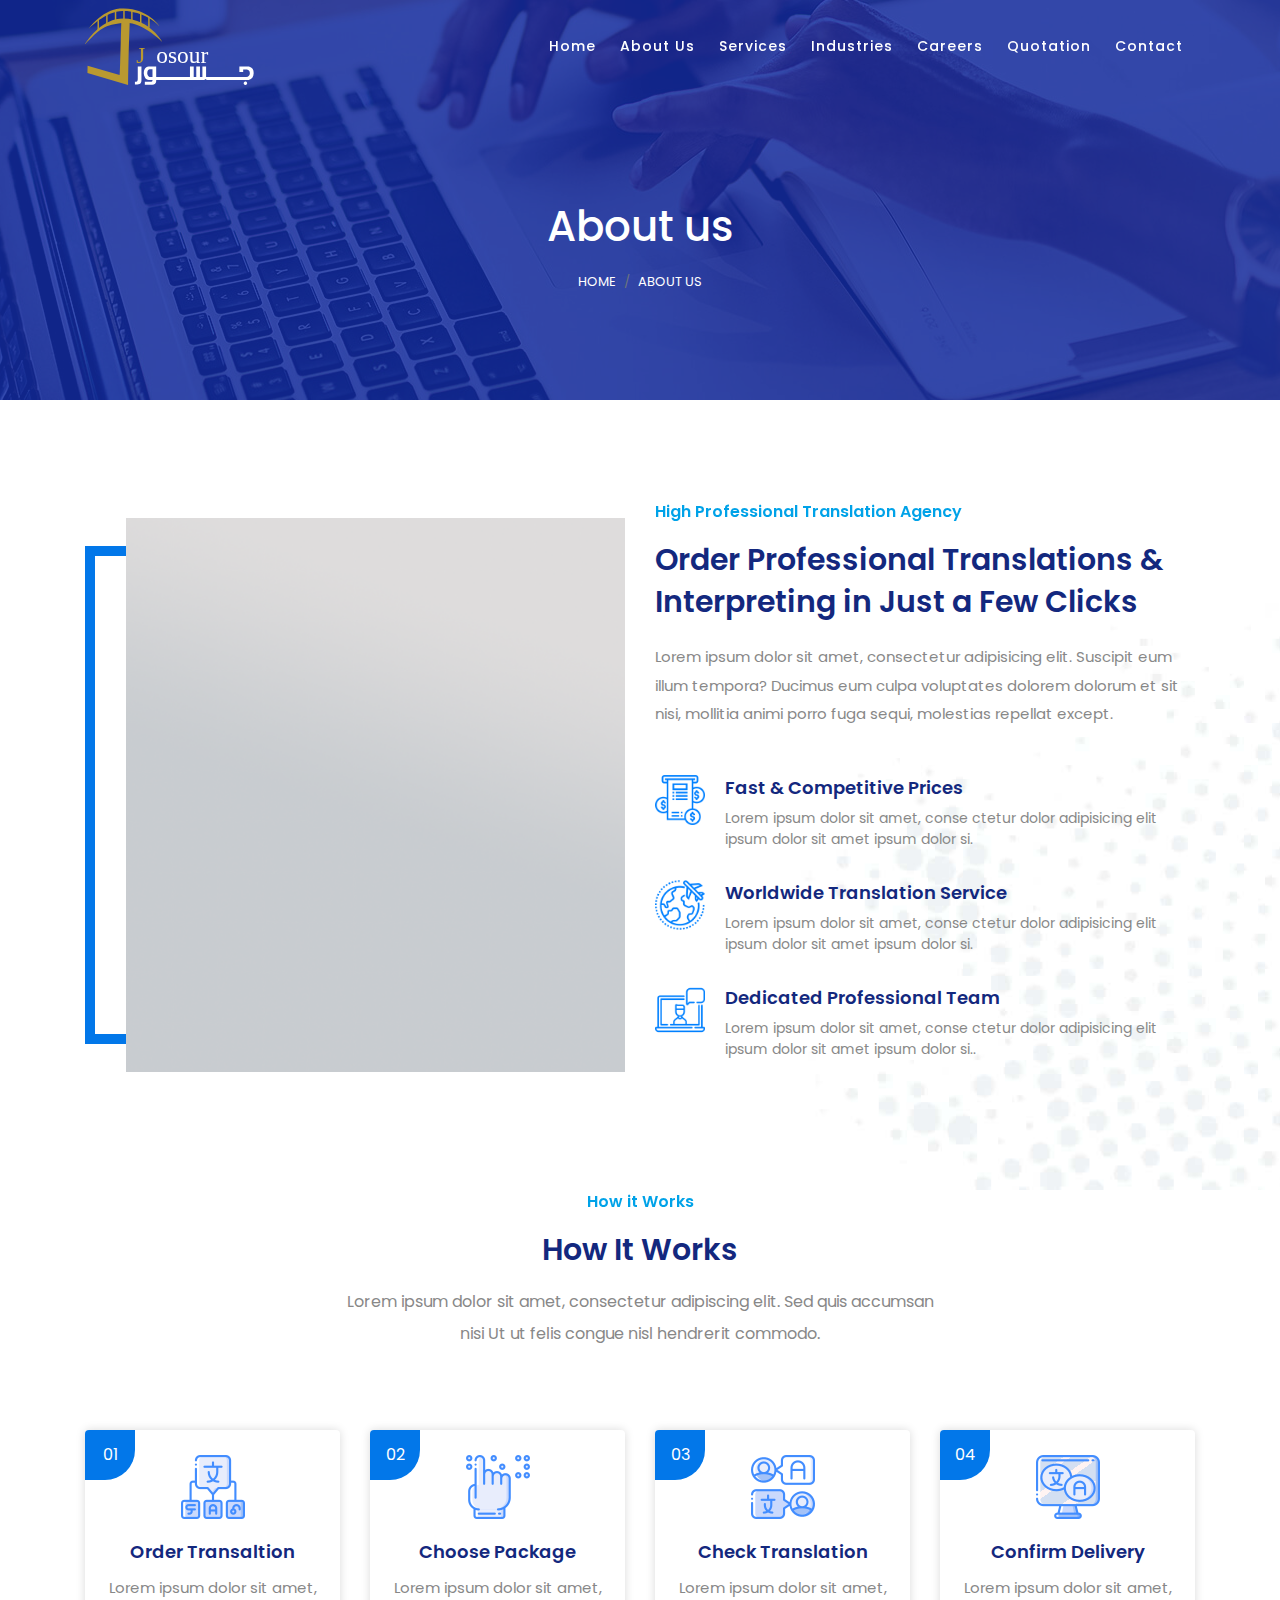
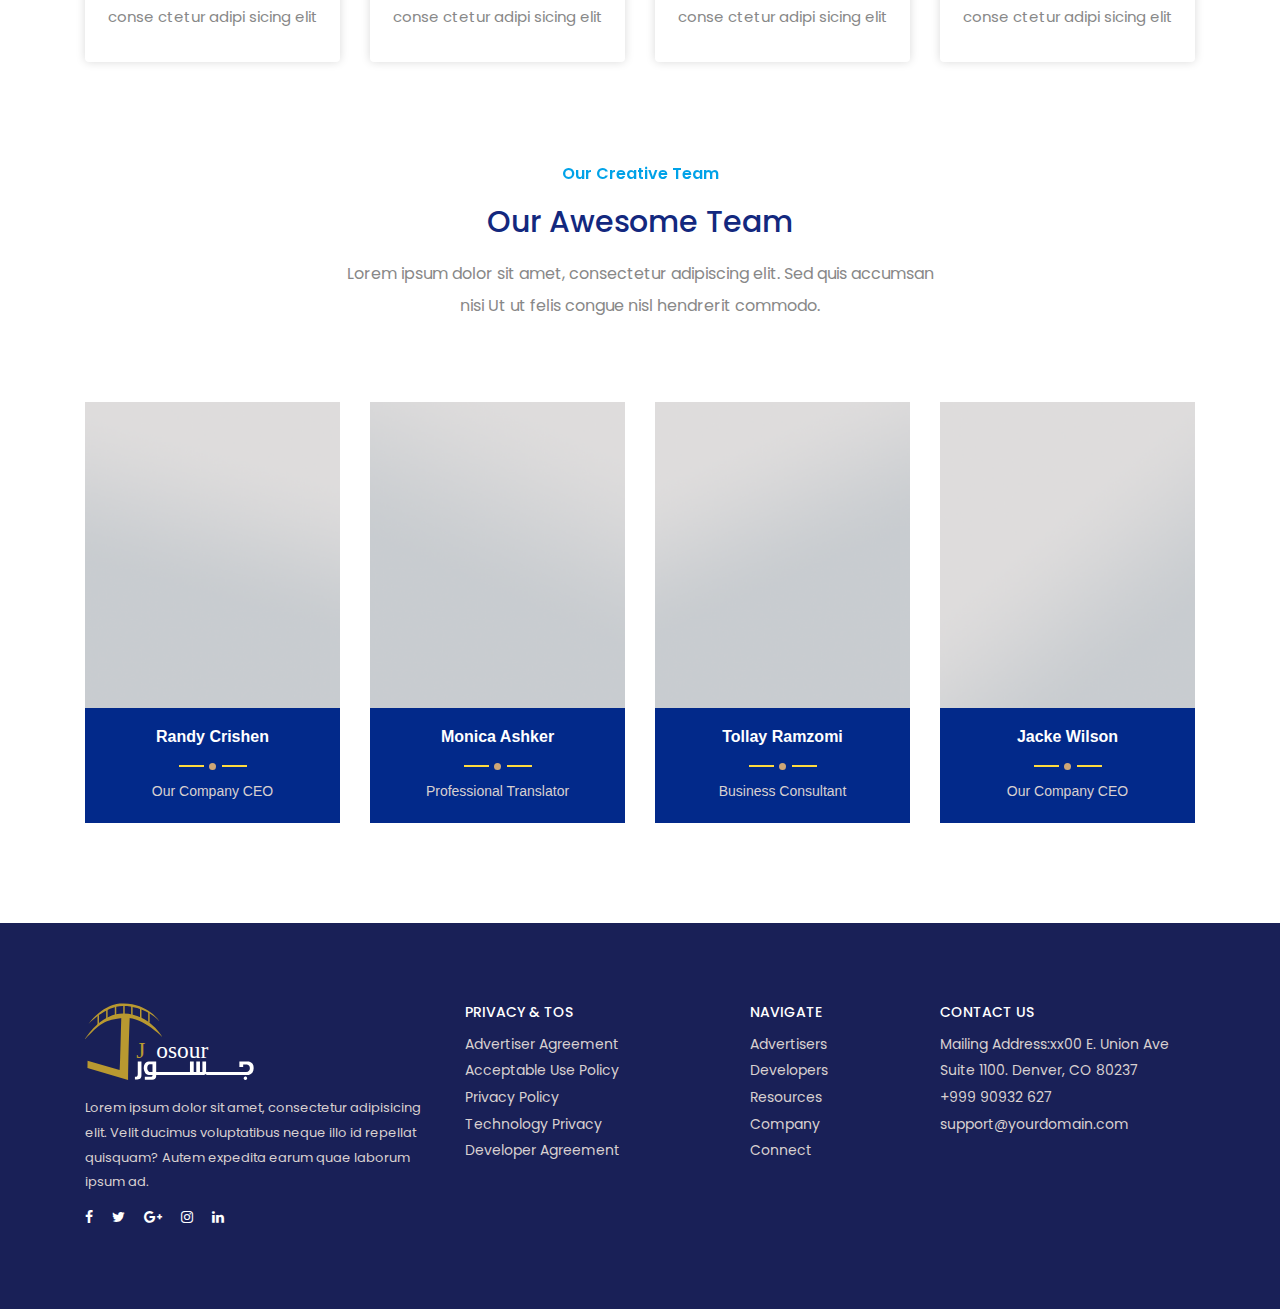
==== commit e9ce58a3: "add quotation page" ====
--- a/about-us.html
+++ b/about-us.html
@@ -12,7 +12,7 @@
     <title>About Us</title>
 
     <!-- Favicon -->
-    <link rel="icon" href="img/core-img/favicon.ico">
+    <link rel="icon" href="img/core-img/favicon.svg">
 
     <!-- Core Stylesheet -->
     <link rel="stylesheet" href="css/style.css">
@@ -34,7 +34,10 @@
     <nav class="navbar navbar-expand-lg navbar-white fixed-top" id="banner">
         <div class="container">
             <!-- Brand -->
-            <a class="navbar-brand" href="#"><span><img src="img/core-img/logo.png" alt="logo"></span> Temond</a>
+            <a class="navbar-brand" href="index.html">
+                <img id="logoWhite" src="img/svg/Logo-white.svg" alt="logo">
+                <img id="logoOriginal" class="d-none" src="img/svg/original-logo.svg" alt="logo">
+            </a>
 
             <!-- Toggler/collapsibe Button -->
             <button class="navbar-toggler" type="button" data-toggle="collapse" data-target="#collapsibleNavbar">
@@ -44,14 +47,8 @@
             <!-- Navbar links -->
             <div class="collapse navbar-collapse" id="collapsibleNavbar">
                 <ul class="navbar-nav ml-auto">
-                    <li class="nav-item dropdown">
-                        <a class="nav-link dropdown-toggle" href="#" id="navbardrop" data-toggle="dropdown">Home</a>
-                        <div class="dropdown-menu">
-                            <a class="dropdown-item" href="index-demo-1.html">Home style 1</a>
-                            <a class="dropdown-item" href="index-demo-2.html">Home style 2</a>
-                            <a class="dropdown-item" href="index-demo-3.html">Home style 3</a>
-                            
-                        </div>
+                    <li class="nav-item">
+                        <a class="nav-link" href="index.html">Home</a>
                     </li>
                     <li class="nav-item">
                         <a class="nav-link" href="about-us.html">About Us</a>
@@ -60,20 +57,17 @@
                         <a class="nav-link" href="services.html">Services</a>
                     </li>
                     <li class="nav-item">
-                        <a class="nav-link" href="faq.html">FAQ</a>
-                    </li>
-                    <li class="nav-item dropdown">
-                        <a class="nav-link dropdown-toggle" href="#" id="navbardrop" data-toggle="dropdown">Blog</a>
-                        <div class="dropdown-menu">
-                            <a class="dropdown-item" href="index-blog.html">Blog Posts</a>
-                            <a class="dropdown-item" href="index-blog-with-sidebar.html">Sidebar Blog </a>
-                            <a class="dropdown-item" href="index-single-blog.html">Blog Details</a>
-                        </div>
+                        <a class="nav-link" href="industries.html">Industries</a>
+                    </li>
+                    <li class="nav-item">
+                        <a class="nav-link" href="careers.html">Careers</a>
+                    </li>
+                    <li class="nav-item">
+                        <a class="nav-link" href="quotation.html">Quotation</a>
                     </li>
                     <li class="nav-item">
                         <a class="nav-link" href="contact-us.html">Contact</a>
                     </li>
-                    <li class="lh-55px"><a href="#" class="btn login-btn ml-50">Contact Us</a></li>
                 </ul>
             </div>
         </div>
@@ -318,9 +312,9 @@
                             <div class="footer-copywrite-info">
                                 <!-- Copywrite -->
                                 <div class="copywrite_text fadeInUp" data-wow-delay="0.2s">
-                                    <div class="footer-logo">
-                                        <a href="#"><img src="img/core-img/logo.png" alt="logo"> Temond</a>
-                                    </div>
+                                    <a class="footer-logo" href="index.html">
+                                        <img src="img/svg/Logo-white.svg" alt="logo">
+                                    </a>
                                     <p>Lorem ipsum dolor sit amet, consectetur adipisicing elit. Velit ducimus voluptatibus neque illo id repellat quisquam? Autem expedita earum quae laborum ipsum ad.</p>
                                 </div>
                                 <!-- Social Icon -->
--- a/css/style.css
+++ b/css/style.css
@@ -994,13 +994,22 @@
 }
 /* ##### 2.0 Header Area CSS ##### */
 .nav{transition: all .5s ease-in}
-.navbar-brand {
+/* .navbar-brand {
     color: #fff;
     font-size: 25px;
     font-weight: 600;
     font-family: 'Poppins', sans-serif;
     padding: 0;
     margin: 0
+} */
+.navbar-brand {
+    width: 170px;
+    height: auto;
+}
+.navbar-brand img{
+    width: 100%;
+    height: 100%;
+    object-fit: contain;
 }
 .lh-55px{line-height: 55px}
 .navbar-nav .nav-item .nav-link{
@@ -3734,7 +3743,7 @@
 }
 .fullscreen-bg {
   position: absolute;
-    top: 0
+    top: 0;
     right: 0;
     bottom: 0;
     left: 0px;
@@ -6658,7 +6667,7 @@
 
 .comment_area .comment-content .comment-meta .comment-reply {
     font-size: 11px;
-    color: .comment_area .comment-content .comment-meta .post-author;
+    /* color: .comment_area .comment-content .comment-meta .post-author; */
     text-transform: uppercase;
 }
 
@@ -6690,7 +6699,7 @@
 
 .group {
     position: relative;
-    z-index: 1;
+    /* z-index: 1; */
     margin-bottom: 30px;
 }
 
@@ -6803,12 +6812,15 @@
 .footer-logo{
     margin-bottom: 15px
 }
-.footer-logo a{
-    color: #fff;
-    font-size: 20px
+.footer-logo {
+    display: inline-block;
+    width: 170px;
+    height: auto;
 }
 .footer-logo img{
-    width: 40px
+    width: 100%;
+    height: 100%;
+    object-fit: contain;
 }
 .footer-side-thumbnail {
     position: absolute;
@@ -8169,4 +8181,26 @@
 transform: scale3d(1, 1, 1);
 }
 }
-/* END ANIMATIONS */+/* END ANIMATIONS */
+
+ul.info-list {
+    display: flex;
+    flex-direction: column;
+    gap: 20px;
+    padding-inline-start: 16px;
+}
+li.info-list__item {
+    list-style: disc;
+}
+.iti{
+    width: 100%;
+}
+/* .info-list__item:before {
+    content: '';
+    background: #053c5c;
+    position: absolute;
+    margin-top: 1.5%;
+    left: 0;
+    width: 30px;
+    height: 2px;
+} */